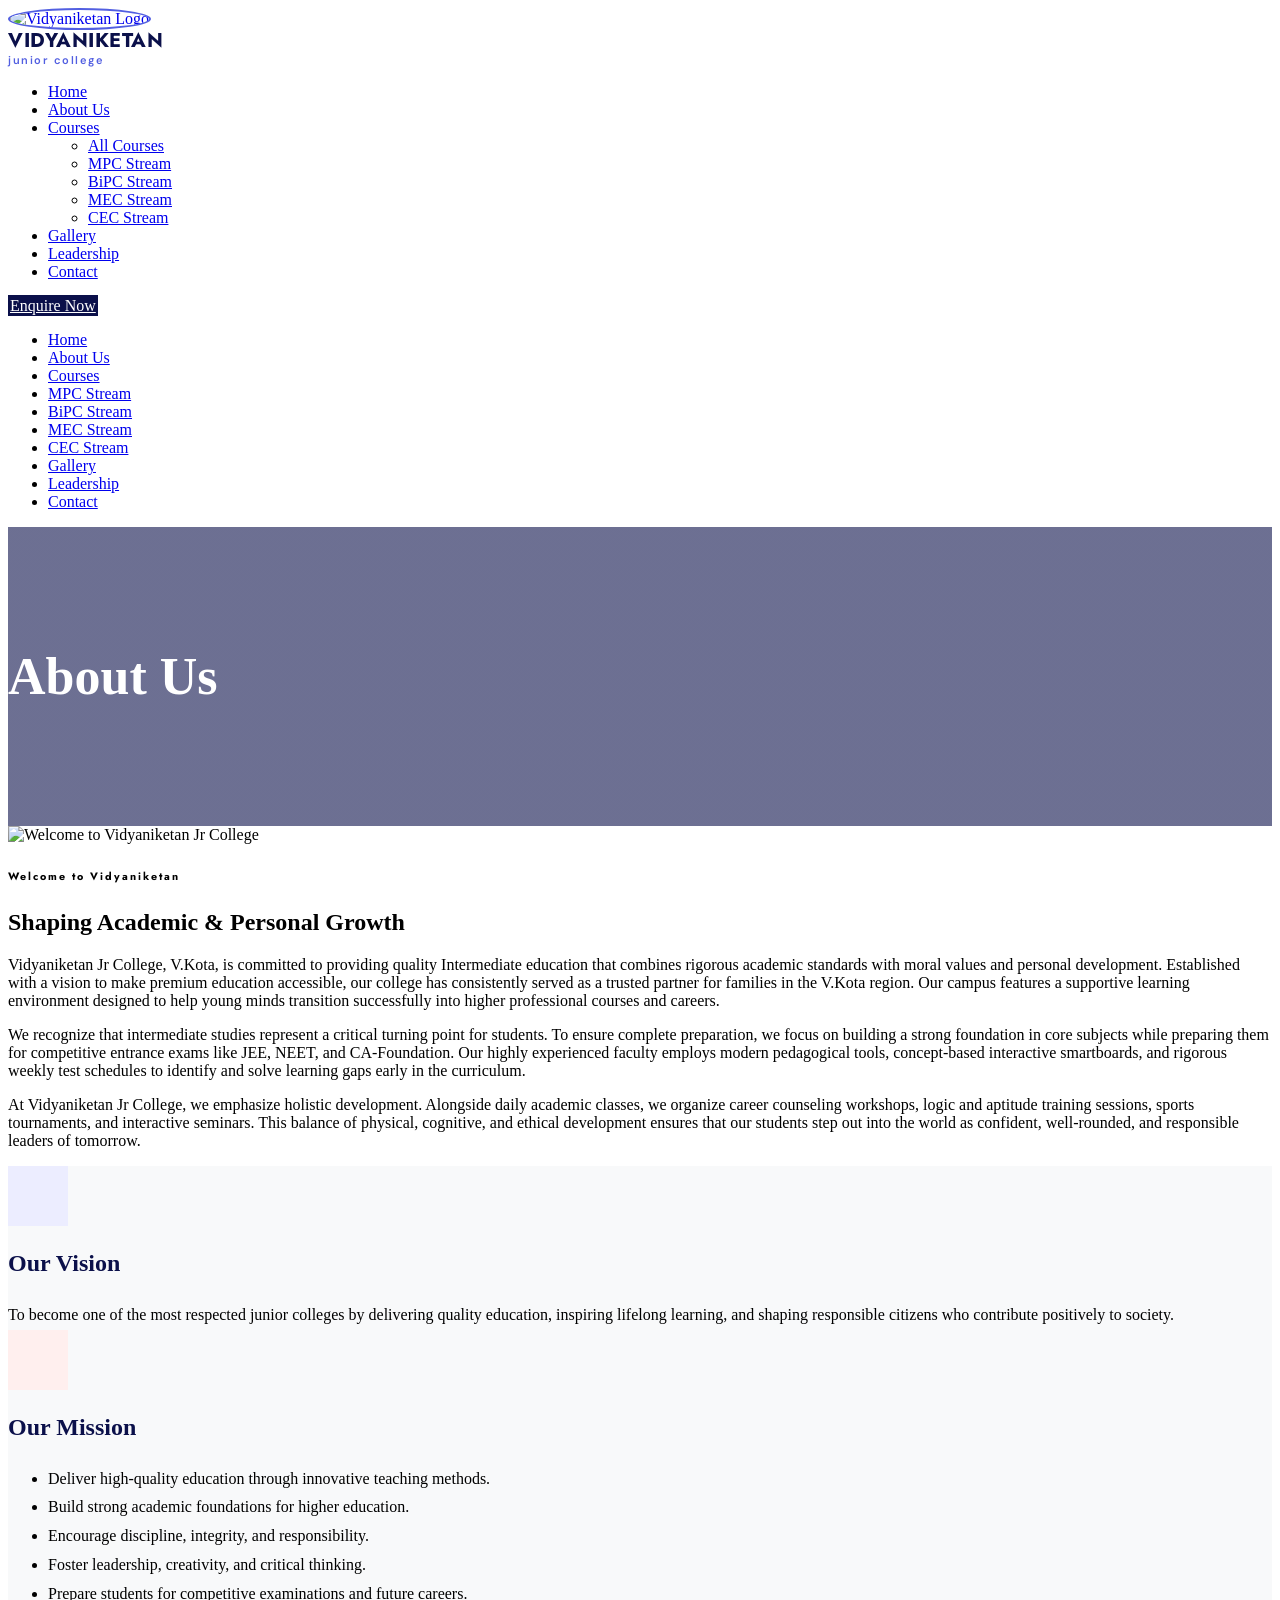
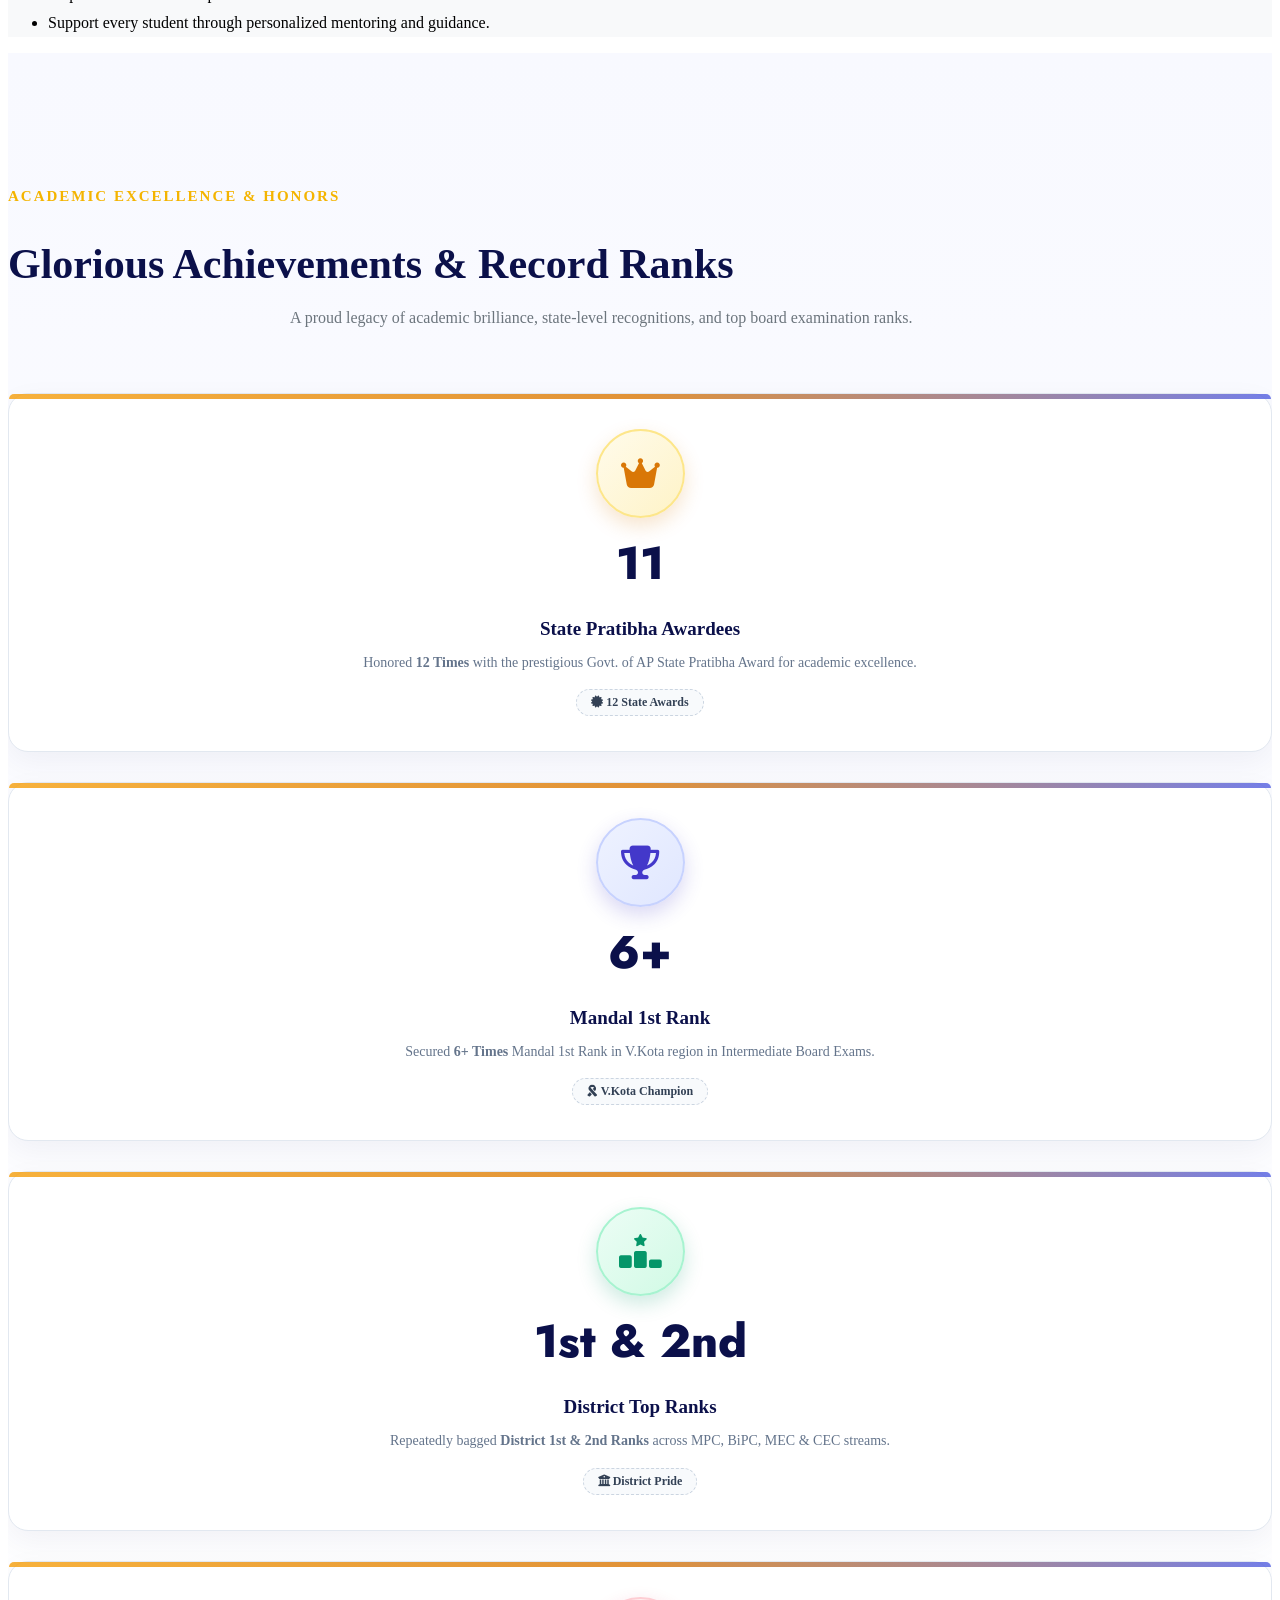
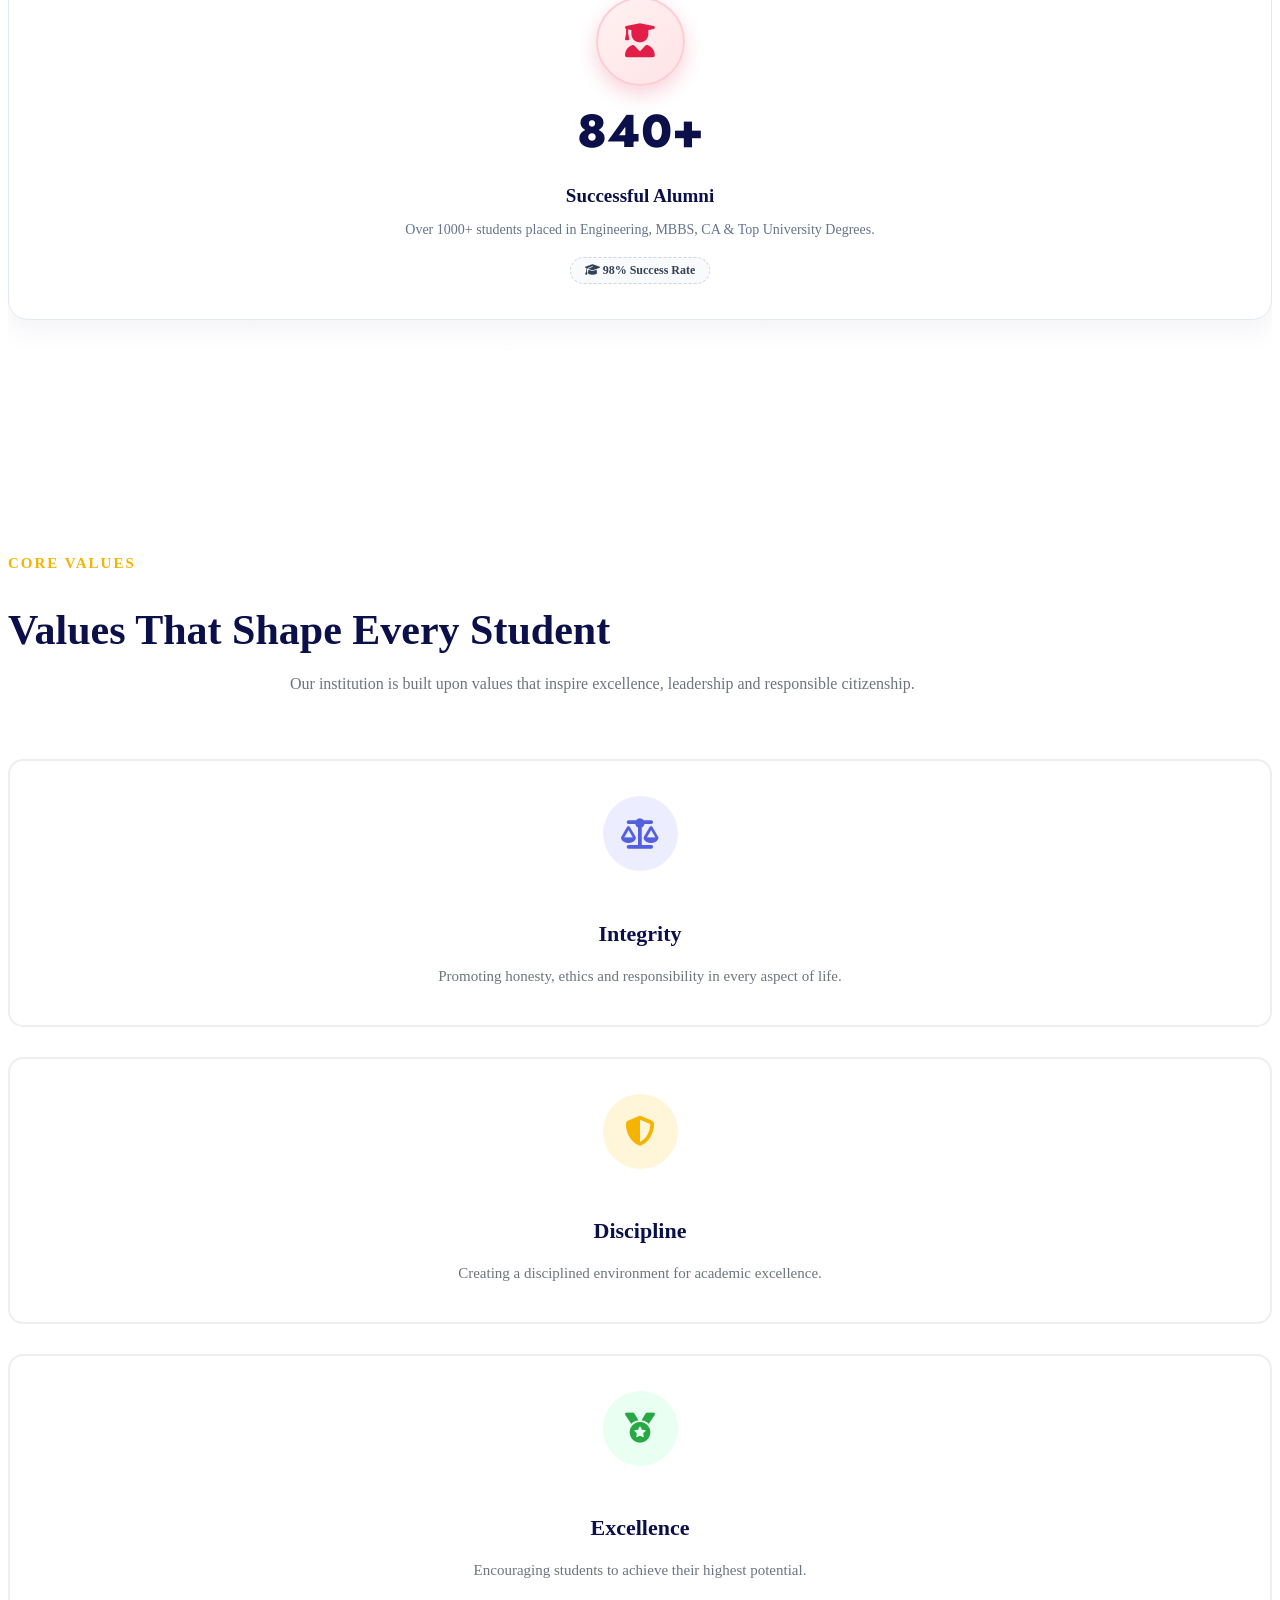
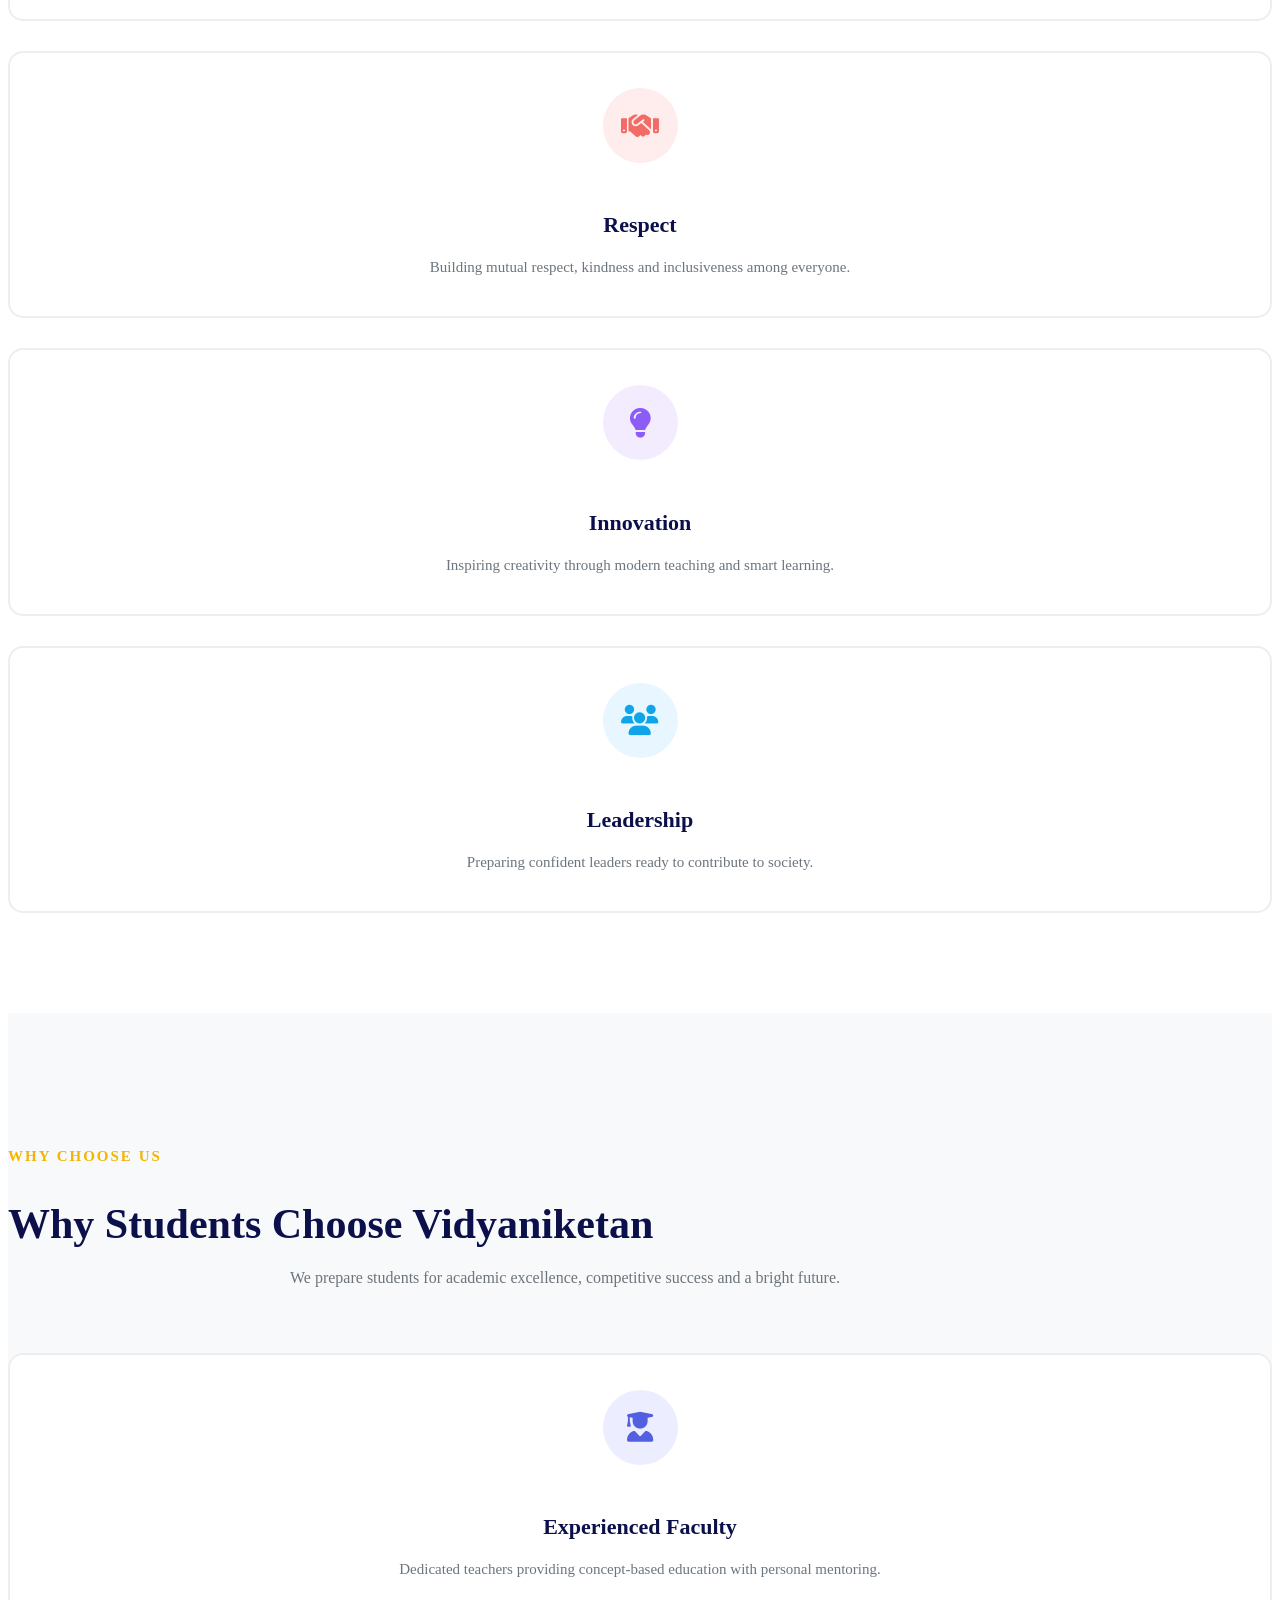
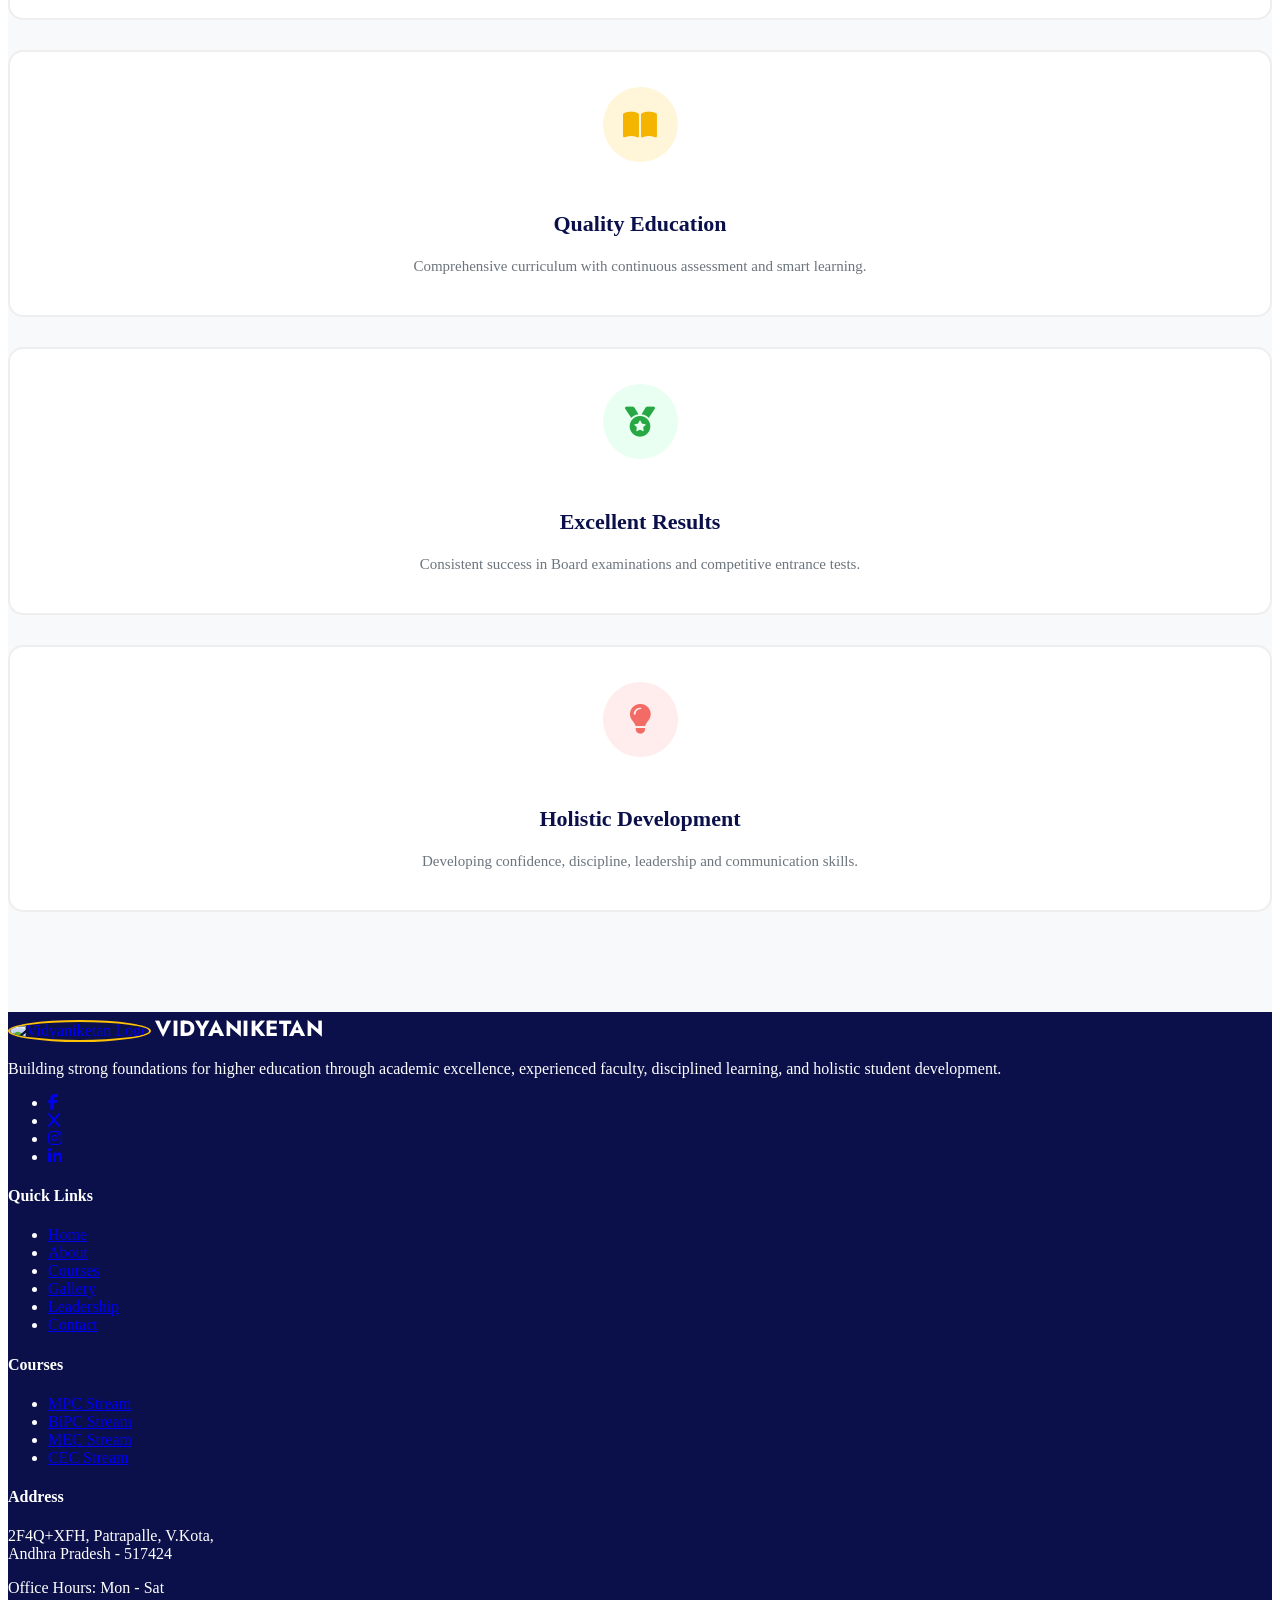
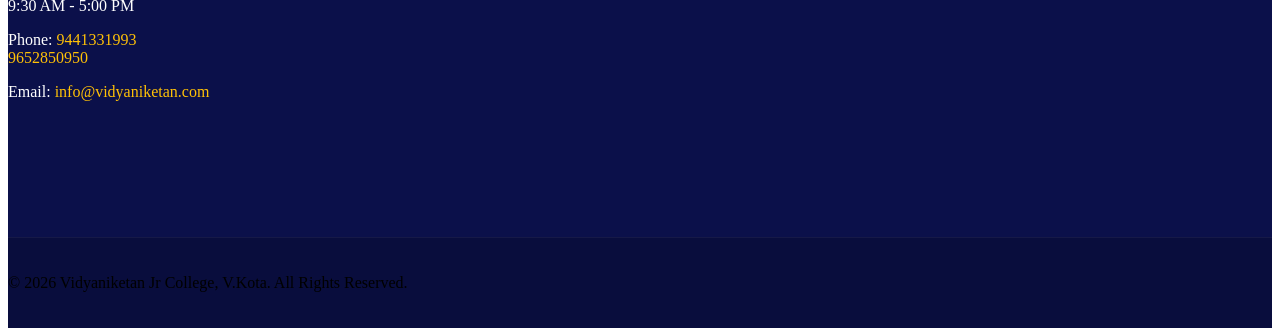
==== about.html @ c6d1a7d0 "Add Core HTML and Config files" ====
<!DOCTYPE html>
<html lang="en">

<head>
	<!-- Meta -->
	<meta charset="utf-8">
	<meta http-equiv="X-UA-Compatible" content="IE=edge">
	<meta name="viewport" content="width=device-width, initial-scale=1, shrink-to-fit=no">
	<!-- The above 3 meta tags *must* come first in the head; any other head content must come *after* these tags -->
	<meta name="description"
		content="About Vidyaniketan Jr College, V.Kota. Discover our commitment to academic excellence, discipline, vision, mission, and our college strengths.">
	<meta name="keywords"
		content="About Vidyaniketan, Junior College, V.Kota, Vision, Mission, College Leadership, Strengths">
	<link rel="canonical" href="https://vidyaniketancollege.com/about">
	<!-- SITE TITLE -->
	<title>About Us | Vidyaniketan Jr College, V.Kota</title>
	<!-- Latest Bootstrap min CSS -->
	<link rel="stylesheet" href="assets/bootstrap/css/bootstrap.min.css">
	<!-- Google Font -->
	<link
		href="https://fonts.googleapis.com/css2?family=DM+Sans:ital,opsz,wght@0,9..40,100..1000;1,9..40,100..1000&display=swap"
		rel="stylesheet">
	<link href="https://fonts.googleapis.com/css2?family=Jost:ital,wght@0,100..900;1,100..900&display=swap"
		rel="stylesheet">
	<!-- Font Awesome CSS -->
	<link rel="stylesheet" href="https://cdnjs.cloudflare.com/ajax/libs/font-awesome/6.5.2/css/all.min.css">
	<link rel="stylesheet" href="assets/fonts/font-awesome.min.css">
	<link rel="stylesheet" href="assets/fonts/themify-icons.css">
	<!--- owl carousel Css-->
	<link rel="stylesheet" href="assets/owlcarousel/css/owl.carousel.css">
	<link rel="stylesheet" href="assets/owlcarousel/css/owl.theme.css">
	<!--jquery-simple-mobilemenu Css-->
	<link rel="stylesheet" href="assets/css/jquery-simple-mobilemenu.css">
	<!-- MAGNIFIC CSS -->
	<link rel="stylesheet" href="assets/css/magnific-popup.css">
	<!-- animate CSS -->
	<link rel="stylesheet" href="assets/css/animate.css">
	<!-- Style CSS -->
	<link rel="stylesheet" href="assets/css/style.css">
	<!-- HTML5 shim and Respond.js IE8 support of HTML5 elements and media queries -->
	<!-- WARNING: Respond.js doesn't work if you view the page via file:// -->
	<!--[if lt IE 9]>
		  <script src="https://oss.maxcdn.com/html5shiv/3.7.2/html5shiv.min.js"></script>
		  <script src="https://oss.maxcdn.com/respond/1.4.2/respond.min.js"></script>
		<![endif]-->
	<style>
		/* Custom tweaks to match college color scheme */
		.btn_one {
			background: #0b104a;
			border: 2px solid #0b104a;
			color: #fff;
		}

		.btn_one:hover {
			background: #525fe1;
			border-color: #525fe1;
			color: #fff;
		}

		.header-btn {
			color: #0b104a;
			font-weight: 600;
		}

		.header-btn:hover {
			color: #525fe1;
		}

		.about-banner {
			background: linear-gradient(rgba(11, 16, 74, 0.6), rgba(11, 16, 74, 0.6)),
				url("assets/img/leadership/home.jpeg") center center/cover no-repeat;
			padding: 120px 0;
			position: relative;
		}

		.about-banner .section-top-title h1 {
			color: #fff;
			font-size: 52px;
			font-weight: 700;
			margin: 0;
		}

		/*
* ----------------------------------------------------------------------------------------
* COLLEGE HIGHLIGHTS & CREATIVE ACHIEVEMENTS
* ----------------------------------------------------------------------------------------
*/

.highlights_area {
	padding: 100px 0 70px;
	background: linear-gradient(180deg, #f8f9ff 0%, #ffffff 100%);
	position: relative;
	overflow: hidden;
}

.achievement-card {
	background: #ffffff;
	border: 1px solid #e2e8f0;
	border-radius: 20px;
	padding: 35px 25px;
	text-align: center;
	margin-bottom: 30px;
	position: relative;
	transition: all 0.4s cubic-bezier(0.175, 0.885, 0.32, 1.275);
	height: 100%;
	box-shadow: 0 10px 30px rgba(11, 16, 74, 0.05);
	z-index: 1;
}

.achievement-card::before {
	content: '';
	position: absolute;
	top: 0;
	left: 0;
	width: 100%;
	height: 5px;
	border-top-left-radius: 20px;
	border-top-right-radius: 20px;
	background: linear-gradient(90deg, #f59e0b, #d97706, #525fe1);
	opacity: 0.8;
	transition: height 0.3s ease;
}

.achievement-card:hover {
	transform: translateY(-12px) scale(1.02);
	box-shadow: 0 20px 40px rgba(11, 16, 74, 0.12);
	border-color: #f59e0b;
}

.achievement-card:hover::before {
	height: 8px;
}

.achievement-icon-wrapper {
	width: 85px;
	height: 85px;
	line-height: 85px;
	border-radius: 50%;
	display: inline-flex;
	align-items: center;
	justify-content: center;
	font-size: 34px;
	margin-bottom: 22px;
	position: relative;
	transition: transform 0.5s ease;
}

.achievement-card:hover .achievement-icon-wrapper {
	transform: rotateY(360deg) scale(1.1);
}

.gold-badge {
	background: linear-gradient(135deg, #fffbeb 0%, #fef3c7 100%);
	color: #d97706;
	box-shadow: 0 8px 20px rgba(217, 119, 6, 0.2);
	border: 2px solid #fde68a;
	animation: pulseGlow 3s infinite ease-in-out;
}

.mandal-badge {
	background: linear-gradient(135deg, #eef2ff 0%, #e0e7ff 100%);
	color: #4338ca;
	box-shadow: 0 8px 20px rgba(67, 56, 202, 0.2);
	border: 2px solid #c7d2fe;
}

.district-badge {
	background: linear-gradient(135deg, #ecfdf5 0%, #d1fae5 100%);
	color: #059669;
	box-shadow: 0 8px 20px rgba(5, 150, 105, 0.2);
	border: 2px solid #a7f3d0;
}

.success-badge {
	background: linear-gradient(135deg, #fff1f2 0%, #ffe4e6 100%);
	color: #e11d48;
	box-shadow: 0 8px 20px rgba(225, 29, 72, 0.2);
	border: 2px solid #fecdd3;
}

.counter-num {
	font-size: 46px;
	font-weight: 800;
	font-family: 'Jost', sans-serif;
	color: #0b104a;
	margin-bottom: 8px;
	line-height: 1;
}

.achievement-card h5 {
	font-size: 19px;
	font-weight: 700;
	color: #0b104a;
	margin-bottom: 12px;
}

.achievement-card p {
	margin: 0;
	font-size: 14px;
	line-height: 1.6;
	color: #64748b;
}

.award-tag {
	display: inline-block;
	margin-top: 15px;
	padding: 5px 14px;
	background: #f8fafc;
	border: 1px dashed #cbd5e1;
	border-radius: 20px;
	font-size: 12px;
	font-weight: 600;
	color: #334155;
}

@keyframes pulseGlow {
	0%, 100% {
		box-shadow: 0 8px 20px rgba(217, 119, 6, 0.2);
	}
	50% {
		box-shadow: 0 12px 28px rgba(217, 119, 6, 0.45);
	}
}
	background:#FFF5D8;
	color:#F4B400;
}

.result_icon{
	background:#FFECEC;
	color:#F26B65;
}

.highlight_box h2{
	font-size:42px;
	font-weight:700;
	color:#0b104a;
	margin-bottom:10px;
}

.highlight_box h5{
	font-size:20px;
	font-weight:600;
	color:#0b104a;
	margin-bottom:10px;
}

.highlight_box p{
	margin:0;
	font-size:15px;
	line-height:28px;
	color:#6c757d;
}


/*
* ----------------------------------------------------------------------------------------
* CORE VALUES
* ----------------------------------------------------------------------------------------
*/

.values_area{
	padding:100px 0 70px;
	background:#fff;
}

.value_box{
	background:#fff;
	border:2px solid #eee;
	border-radius:15px;
	padding:35px 25px;
	text-align:center;
	margin-bottom:30px;
	height:100%;
	transition:all .35s ease;
}

.value_box:hover{
	border-color:#525fe1;
	transform:translateY(-8px);
	box-shadow:0 15px 40px rgba(0,0,0,.08);
}

.value_icon{
	width:75px;
	height:75px;
	line-height:75px;
	border-radius:100px;
	display:inline-flex;
	align-items:center;
	justify-content:center;
	font-size:30px;
	margin-bottom:20px;
	transition:.4s;
}

.value_box:hover .value_icon{
	transform:rotateY(180deg);
}

/* Value Icon Colors */

.integrity_icon{
	background:#ECEDFF;
	color:#525fe1;
}

.discipline_icon{
	background:#FFF5D8;
	color:#F4B400;
}

.excellence_icon{
	background:#E8FFF1;
	color:#28A745;
}

.respect_icon{
	background:#FFECEC;
	color:#F26B65;
}

.innovation_icon{
	background:#F3ECFF;
	color:#8B5CF6;
}

.leadership_icon{
	background:#E8F7FF;
	color:#0EA5E9;
}

.value_box h4{
	font-size:22px;
	font-weight:600;
	color:#0b104a;
	margin-bottom:15px;
}

.value_box p{
	margin:0;
	font-size:15px;
	line-height:28px;
	color:#6c757d;
}


/*
* ----------------------------------------------------------------------------------------
* WHY CHOOSE US
* ----------------------------------------------------------------------------------------
*/

.choose_area{
	padding:100px 0 70px;
	background:#f8f9fa;
}

.choose_box{
	background:#fff;
	border:2px solid #eee;
	border-radius:15px;
	padding:35px 25px;
	text-align:center;
	margin-bottom:30px;
	height:100%;
	transition:all .35s ease;
}

.choose_box:hover{
	border-color:#525fe1;
	transform:translateY(-8px);
	box-shadow:0 15px 40px rgba(0,0,0,.08);
}

.choose_icon{
	width:75px;
	height:75px;
	line-height:75px;
	border-radius:100px;
	display:inline-flex;
	align-items:center;
	justify-content:center;
	font-size:30px;
	margin-bottom:20px;
	transition:.4s;
}

.choose_box:hover .choose_icon{
	transform:rotateY(180deg);
}

/* Choose Icon Colors */

.faculty_choose{
	background:#ECEDFF;
	color:#525fe1;
}

.education_choose{
	background:#FFF5D8;
	color:#F4B400;
}

.result_choose{
	background:#E8FFF1;
	color:#28A745;
}

.development_choose{
	background:#FFECEC;
	color:#F26B65;
}

.choose_box h4{
	font-size:22px;
	font-weight:600;
	color:#0b104a;
	margin-bottom:15px;
}

.choose_box p{
	margin:0;
	font-size:15px;
	line-height:28px;
	color:#6c757d;
}


/*
* ----------------------------------------------------------------------------------------
* SECTION TITLE
* ----------------------------------------------------------------------------------------
*/

.section-title{
	margin-bottom:60px;
}

.section-title h6{
	font-size:15px;
	font-weight:700;
	letter-spacing:2px;
	text-transform:uppercase;
	color:#F4B400;
	margin-bottom:15px;
}

.section-title h2{
	font-size:42px;
	font-weight:700;
	color:#0b104a;
	margin-bottom:15px;
}

.section-title p{
	max-width:700px;
	margin:auto;
	font-size:16px;
	line-height:30px;
	color:#6c757d;
}


/*
* ----------------------------------------------------------------------------------------
* RESPONSIVE
* ----------------------------------------------------------------------------------------
*/

@media only screen and (max-width:991px){

.section-title h2{
	font-size:34px;
}

.highlight_box,
.value_box,
.choose_box{
	padding:30px 20px;
}

}

@media only screen and (max-width:768px){

.highlights_area,
.values_area,
.choose_area{
	padding:80px 0 50px;
}

.section-title{
	margin-bottom:45px;
}

.section-title h2{
	font-size:30px;
}

.highlight_box h2{
	font-size:34px;
}

.highlight_box h5,
.value_box h4,
.choose_box h4{
	font-size:20px;
}

.highlight_icon,
.value_icon,
.choose_icon{
	width:70px;
	height:70px;
	line-height:70px;
	font-size:28px;
}

}
	</style>
</head>

<body data-spy="scroll" data-offset="80">



	<!-- START NAVBAR -->
	<div id="navigation" class="navbar-light bg-faded site-navigation">
		<div class="container-fluid">
			<div class="row">
				<div class="col-20 align-self-center">
					<div class="site-logo">
						<a href="index.html" class="d-flex align-items-center gap-2" style="text-decoration: none;">
							<img src="images/logo.jpeg" alt="Vidyaniketan Logo" style="height: 48px; width: auto; border-radius: 50%; object-fit: cover; border: 2px solid #525fe1;">
							<div>
								<span style="font-family: 'Jost', sans-serif; font-size: 20px; font-weight: 700; color: #0b104a; letter-spacing: 0.5px; display: block; text-transform: uppercase; line-height: 1.1;">VIDYANIKETAN</span>
								<span style="font-family: 'DM Sans', sans-serif; font-size: 11px; font-weight: 600; color: #525fe1; letter-spacing: 1.5px; display: block; text-transform: lowercase; margin-top: 1px;">junior college</span>
							</div>
						</a>
					</div>
				</div><!--- END Col -->

				<div class="col-60 d-flex">
					<nav id="main-menu">
						<ul>
							<li><a href="index.html">Home</a></li>
							<li><a href="about.html">About Us</a></li>
							<li class="menu-item-has-children"><a href="courses.html">Courses</a>
								<ul>
									<li><a href="courses.html">All Courses</a></li>
									<li><a href="mpc.html">MPC Stream</a></li>
									<li><a href="bipc.html">BiPC Stream</a></li>
									<li><a href="mec.html">MEC Stream</a></li>
									<li><a href="cec.html">CEC Stream</a></li>
								</ul>
							</li>
							<li><a href="gallery.html">Gallery</a></li>
							<li><a href="leadership.html">Leadership</a></li>
							<li><a href="contact.html">Contact</a></li>
						</ul>
					</nav>
				</div><!--- END Col -->

				<div class="col-20 d-none d-xl-block text-end align-self-center">
					<a href="contact.html" class="btn_one">Enquire Now</a>
				</div><!--- END Col -->

				<ul class="mobile_menu">
					<li><a href="index.html">Home</a></li>
					<li><a href="about.html">About Us</a></li>
					<li><a href="courses.html">Courses</a></li>
					<li><a href="mpc.html">MPC Stream</a></li>
					<li><a href="bipc.html">BiPC Stream</a></li>
					<li><a href="mec.html">MEC Stream</a></li>
					<li><a href="cec.html">CEC Stream</a></li>
					<li><a href="gallery.html">Gallery</a></li>
					<li><a href="leadership.html">Leadership</a></li>
					<li><a href="contact.html">Contact</a></li>
				</ul>
			</div><!--- END ROW -->
		</div><!--- END CONTAINER -->
	</div>
	<!-- END NAVBAR -->

	<!-- START SECTION TOP -->
	<section class="section-top about-banner">
		<div class="container">
			<div class="col-lg-10 offset-lg-1 text-center">
				<div class="section-top-title wow fadeInRight" data-wow-duration="1s" data-wow-delay="0.3s"
					data-wow-offset="0">
					<h1>About Us</h1>
				</div>
			</div>
		</div>
	</section>
	<!-- END SECTION TOP -->

	<!-- START ABOUT US WELCOME -->
	<section class="ab_area section-padding">
		<div class="container">
			<div class="row align-items-center">
				<div class="col-lg-6 col-sm-12 col-xs-12 wow fadeInUp" data-wow-duration="1s" data-wow-delay="0.2s"
					data-wow-offset="0">
					<div class="ab_img">
						<img src="images/college.png" class="img-fluid rounded shadow"
							alt="Welcome to Vidyaniketan Jr College">
					</div>
				</div><!--- END COL -->
				<div class="col-lg-6 col-sm-12 col-xs-12 wow fadeInUp" data-wow-duration="1s" data-wow-delay="0.1s"
					data-wow-offset="0">
					<div class="ab_content">
						<h6 class="text-uppercase text-warning fw-bold mb-2"
							style="letter-spacing: 2px; font-family: 'Jost', sans-serif;">Welcome to Vidyaniketan</h6>
						<h2>Shaping Academic & Personal Growth</h2>
						<p class="mt-3">Vidyaniketan Jr College, V.Kota, is committed to providing quality Intermediate
							education that combines rigorous academic standards with moral values and personal
							development. Established with a vision to make premium education accessible, our college has
							consistently served as a trusted partner for families in the V.Kota region. Our campus
							features a supportive learning environment designed to help young minds transition
							successfully into higher professional courses and careers.</p>
						<p class="mt-3">We recognize that intermediate studies represent a critical turning point for
							students. To ensure complete preparation, we focus on building a strong foundation in core
							subjects while preparing them for competitive entrance exams like JEE, NEET, and
							CA-Foundation. Our highly experienced faculty employs modern pedagogical tools,
							concept-based interactive smartboards, and rigorous weekly test schedules to identify and
							solve learning gaps early in the curriculum.</p>
						<p class="mt-3">At Vidyaniketan Jr College, we emphasize holistic development. Alongside daily
							academic classes, we organize career counseling workshops, logic and aptitude training
							sessions, sports tournaments, and interactive seminars. This balance of physical, cognitive,
							and ethical development ensures that our students step out into the world as confident,
							well-rounded, and responsible leaders of tomorrow.</p>
					</div>
				</div><!--- END COL -->
			</div><!--- END ROW -->
		</div><!--- END CONTAINER -->
	</section>
	<!-- END ABOUT US WELCOME -->

	<!-- START VISION AND MISSION -->
	<section class="ab_area section-padding" style="background: #f8f9fa;">
		<div class="container">
			<div class="row equal-height-row">
				<div class="col-lg-6 col-md-12 wow fadeInUp mb-4" data-wow-duration="1s" data-wow-delay="0.1s">
					<div class="p-5 glass-card">
						<div class="rounded-circle bg-light d-inline-flex align-items-center justify-content-center mb-4"
							style="width: 60px; height: 60px; background: #ECEDFF !important; color: #525fe1;">
							<span class="ti-eye" style="font-size: 24px;"></span>
						</div>
						<h3 class="mb-3" style="font-size: 24px; font-weight: 700; color: #0b104a;">Our Vision</h3>
						<p class="text-muted" style="line-height: 1.8; margin-bottom: 0;">To become one of the most
							respected junior colleges by delivering quality education, inspiring lifelong learning, and
							shaping responsible citizens who contribute positively to society.</p>
					</div>
				</div>
				<div class="col-lg-6 col-md-12 wow fadeInUp mb-4" data-wow-duration="1s" data-wow-delay="0.2s">
					<div class="p-5 glass-card">
						<div class="rounded-circle bg-light d-inline-flex align-items-center justify-content-center mb-4"
							style="width: 60px; height: 60px; background: #FFEFEE !important; color: #F26B65;">
							<span class="ti-target" style="font-size: 24px;"></span>
						</div>
						<h3 class="mb-3" style="font-size: 24px; font-weight: 700; color: #0b104a;">Our Mission</h3>
						<ul class="list-unstyled text-muted mb-0" style="line-height: 1.8;">
							<li class="mb-2"><span class="ti-check text-warning me-2"></span> Deliver high-quality
								education through innovative teaching methods.</li>
							<li class="mb-2"><span class="ti-check text-warning me-2"></span> Build strong academic
								foundations for higher education.</li>
							<li class="mb-2"><span class="ti-check text-warning me-2"></span> Encourage discipline,
								integrity, and responsibility.</li>
							<li class="mb-2"><span class="ti-check text-warning me-2"></span> Foster leadership,
								creativity, and critical thinking.</li>
							<li class="mb-2"><span class="ti-check text-warning me-2"></span> Prepare students for
								competitive examinations and future careers.</li>
							<li class="mb-0"><span class="ti-check text-warning me-2"></span> Support every student
								through personalized mentoring and guidance.</li>
						</ul>
					</div>
				</div>
			</div>
		</div>
	</section>
	<!-- END VISION AND MISSION -->

	<!-- ==========================================================
	START COLLEGE ACHIEVEMENTS & RECORD RANKS
========================================================== -->
<section class="highlights_area section-padding">
	<div class="container">

		<div class="section-title text-center">
			<h6 class="text-uppercase text-warning fw-bold mb-2" style="letter-spacing: 2px;">Academic Excellence & Honors</h6>
			<h2>Glorious Achievements & Record Ranks</h2>
			<p class="text-muted">
				A proud legacy of academic brilliance, state-level recognitions, and top board examination ranks.
			</p>
		</div>

		<div class="row">

			<!-- State Pratibha Award Card -->
			<div class="col-lg-3 col-md-6 col-sm-6 mb-4">
				<div class="achievement-card wow fadeInUp" data-wow-delay=".1s">
					<div class="achievement-icon-wrapper gold-badge">
						<i class="fa-solid fa-crown"></i>
					</div>
					<div class="counter-num count-up" data-target="12">12</div>
					<h5>State Pratibha Awardees</h5>
					<p>Honored <strong>12 Times</strong> with the prestigious Govt. of AP State Pratibha Award for academic excellence.</p>
					<span class="award-tag"><i class="fa-solid fa-certificate text-warning me-1"></i> 12 State Awards</span>
				</div>
			</div>

			<!-- Mandal 1st Rank Card -->
			<div class="col-lg-3 col-md-6 col-sm-6 mb-4">
				<div class="achievement-card wow fadeInUp" data-wow-delay=".2s">
					<div class="achievement-icon-wrapper mandal-badge">
						<i class="fa-solid fa-trophy"></i>
					</div>
					<div class="counter-num"><span class="count-up" data-target="6">6</span>+</div>
					<h5>Mandal 1st Rank</h5>
					<p>Secured <strong>6+ Times</strong> Mandal 1st Rank in V.Kota region in Intermediate Board Exams.</p>
					<span class="award-tag"><i class="fa-solid fa-ribbon text-primary me-1"></i> V.Kota Champion</span>
				</div>
			</div>

			<!-- District Ranks Card -->
			<div class="col-lg-3 col-md-6 col-sm-6 mb-4">
				<div class="achievement-card wow fadeInUp" data-wow-delay=".3s">
					<div class="achievement-icon-wrapper district-badge">
						<i class="fa-solid fa-ranking-star"></i>
					</div>
					<div class="counter-num">1st & 2nd</div>
					<h5>District Top Ranks</h5>
					<p>Repeatedly bagged <strong>District 1st & 2nd Ranks</strong> across MPC, BiPC, MEC & CEC streams.</p>
					<span class="award-tag"><i class="fa-solid fa-building-columns text-success me-1"></i> District Pride</span>
				</div>
			</div>

			<!-- Alumni & Success Rate Card -->
			<div class="col-lg-3 col-md-6 col-sm-6 mb-4">
				<div class="achievement-card wow fadeInUp" data-wow-delay=".4s">
					<div class="achievement-icon-wrapper success-badge">
						<i class="fa-solid fa-user-graduate"></i>
					</div>
					<div class="counter-num"><span class="count-up" data-target="1000">1000</span>+</div>
					<h5>Successful Alumni</h5>
					<p>Over 1000+ students placed in Engineering, MBBS, CA & Top University Degrees.</p>
					<span class="award-tag"><i class="fa-solid fa-graduation-cap text-danger me-1"></i> 98% Success Rate</span>
				</div>
			</div>

		</div>

	</div>
</section>
<!-- END COLLEGE ACHIEVEMENTS & RECORD RANKS -->


<!-- ==========================================================
	START CORE VALUES
========================================================== -->
<section class="values_area section-padding">
	<div class="container">

		<div class="section-title text-center">
			<h6>Core Values</h6>
			<h2>Values That Shape Every Student</h2>
			<p>
				Our institution is built upon values that inspire excellence,
				leadership and responsible citizenship.
			</p>
		</div>

		<div class="row">

			<div class="col-lg-4 col-md-6">
				<div class="value_box wow fadeInUp" data-wow-delay=".1s">
					<div class="value_icon integrity_icon">
						<i class="fa-solid fa-scale-balanced"></i>
					</div>
					<h4>Integrity</h4>
					<p>Promoting honesty, ethics and responsibility in every aspect of life.</p>
				</div>
			</div>

			<div class="col-lg-4 col-md-6">
				<div class="value_box wow fadeInUp" data-wow-delay=".2s">
					<div class="value_icon discipline_icon">
						<i class="fa-solid fa-shield-halved"></i>
					</div>
					<h4>Discipline</h4>
					<p>Creating a disciplined environment for academic excellence.</p>
				</div>
			</div>

			<div class="col-lg-4 col-md-6">
				<div class="value_box wow fadeInUp" data-wow-delay=".3s">
					<div class="value_icon excellence_icon">
						<i class="fa-solid fa-medal"></i>
					</div>
					<h4>Excellence</h4>
					<p>Encouraging students to achieve their highest potential.</p>
				</div>
			</div>

			<div class="col-lg-4 col-md-6">
				<div class="value_box wow fadeInUp" data-wow-delay=".4s">
					<div class="value_icon respect_icon">
						<i class="fa-solid fa-handshake"></i>
					</div>
					<h4>Respect</h4>
					<p>Building mutual respect, kindness and inclusiveness among everyone.</p>
				</div>
			</div>

			<div class="col-lg-4 col-md-6">
				<div class="value_box wow fadeInUp" data-wow-delay=".5s">
					<div class="value_icon innovation_icon">
						<i class="fa-solid fa-lightbulb"></i>
					</div>
					<h4>Innovation</h4>
					<p>Inspiring creativity through modern teaching and smart learning.</p>
				</div>
			</div>

			<div class="col-lg-4 col-md-6">
				<div class="value_box wow fadeInUp" data-wow-delay=".6s">
					<div class="value_icon leadership_icon">
						<i class="fa-solid fa-users"></i>
					</div>
					<h4>Leadership</h4>
					<p>Preparing confident leaders ready to contribute to society.</p>
				</div>
			</div>

		</div>

	</div>
</section>
<!-- END CORE VALUES -->


<!-- ==========================================================
	START WHY CHOOSE US
========================================================== -->
<section class="choose_area section-padding">
	<div class="container">

		<div class="section-title text-center">
			<h6>Why Choose Us</h6>
			<h2>Why Students Choose Vidyaniketan</h2>
			<p>
				We prepare students for academic excellence,
				competitive success and a bright future.
			</p>
		</div>

		<div class="row">

			<div class="col-lg-3 col-md-6 col-sm-6">
				<div class="choose_box wow fadeInUp" data-wow-delay=".1s">
					<div class="choose_icon faculty_choose">
						<i class="fa-solid fa-user-graduate"></i>
					</div>
					<h4>Experienced Faculty</h4>
					<p>Dedicated teachers providing concept-based education with personal mentoring.</p>
				</div>
			</div>

			<div class="col-lg-3 col-md-6 col-sm-6">
				<div class="choose_box wow fadeInUp" data-wow-delay=".2s">
					<div class="choose_icon education_choose">
						<i class="fa-solid fa-book-open"></i>
					</div>
					<h4>Quality Education</h4>
					<p>Comprehensive curriculum with continuous assessment and smart learning.</p>
				</div>
			</div>

			<div class="col-lg-3 col-md-6 col-sm-6">
				<div class="choose_box wow fadeInUp" data-wow-delay=".3s">
					<div class="choose_icon result_choose">
						<i class="fa-solid fa-medal"></i>
					</div>
					<h4>Excellent Results</h4>
					<p>Consistent success in Board examinations and competitive entrance tests.</p>
				</div>
			</div>

			<div class="col-lg-3 col-md-6 col-sm-6">
				<div class="choose_box wow fadeInUp" data-wow-delay=".4s">
					<div class="choose_icon development_choose">
						<i class="fa-solid fa-lightbulb"></i>
					</div>
					<h4>Holistic Development</h4>
					<p>Developing confidence, discipline, leadership and communication skills.</p>
				</div>
			</div>

		</div>

	</div>
</section>
<!-- END WHY CHOOSE US -->



	<!-- START FOOTER -->
	<div class="footer section-padding" style="background: #0b104a; color: #fff;">
		<div class="container">
			<div class="row">
				<div class="col-lg-4 col-sm-6 col-xs-12">
					<div class="single_footer">
						<a href="index.html" class="d-flex align-items-center gap-2 mb-3" style="text-decoration: none;">
							<img src="images/logo.jpeg" alt="Vidyaniketan Logo" style="height: 44px; width: auto; border-radius: 50%; object-fit: cover; border: 2px solid #ffc107;">
							<span style="font-family: 'Jost', sans-serif; font-size: 22px; font-weight: 700; color: #fff; letter-spacing: 0.5px;">VIDYANIKETAN</span>
						</a>
						<p class="mt-3 text-white-50">Building strong foundations for higher education through academic
							excellence, experienced faculty, disciplined learning, and holistic student development.</p>
						<div class="social_profile mt-4">
							<ul>
								<li><a class="f_facebook" href="#"><i class="fa-brands fa-facebook-f"></i></a></li>
								<li><a class="f_twitter" href="#"><i class="fa-solid fa-x"></i></a></li>
								<li><a class="f_instagram" href="#"><i class="fa-brands fa-instagram"></i></a></li>
								<li><a class="f_linkedin" href="#"><i class="fa-brands fa-linkedin-in"></i></a></li>
							</ul>
						</div>
					</div>
				</div><!--- END COL -->
				<div class="col-lg-2 col-sm-6 col-xs-12">
					<div class="single_footer">
						<h4 class="text-white">Quick Links</h4>
						<ul class="list-unstyled mt-3">
							<li class="mb-2"><a href="index.html" class="text-white-50 text-decoration-none">Home</a>
							</li>
							<li class="mb-2"><a href="about.html" class="text-white-50 text-decoration-none">About</a>
							</li>
							<li class="mb-2"><a href="courses.html"
									class="text-white-50 text-decoration-none">Courses</a></li>
							<li class="mb-2"><a href="gallery.html"
									class="text-white-50 text-decoration-none">Gallery</a></li>
							<li class="mb-2"><a href="leadership.html"
									class="text-white-50 text-decoration-none">Leadership</a></li>
							<li class="mb-2"><a href="contact.html"
									class="text-white-50 text-decoration-none">Contact</a></li>
						</ul>
					</div>
				</div><!--- END COL -->
				<div class="col-lg-2 col-sm-6 col-xs-12">
					<div class="single_footer">
						<h4 class="text-white">Courses</h4>
						<ul class="list-unstyled mt-3">
							<li class="mb-2"><a href="mpc.html" class="text-white-50 text-decoration-none">MPC Stream</a></li>
							<li class="mb-2"><a href="bipc.html" class="text-white-50 text-decoration-none">BiPC Stream</a></li>
							<li class="mb-2"><a href="mec.html" class="text-white-50 text-decoration-none">MEC Stream</a></li>
							<li class="mb-2"><a href="cec.html" class="text-white-50 text-decoration-none">CEC Stream</a></li>
						</ul>
					</div>
				</div><!--- END COL -->
				<div class="col-lg-4 col-sm-6 col-xs-12">
					<div class="single_footer">
						<h4 class="text-white">Address</h4>
						<div class="sf_contact mt-3">
							<span class="ti-map text-warning"></span>
							<p class="text-white-50 mb-0">2F4Q+XFH, Patrapalle, V.Kota,<br>Andhra Pradesh - 517424</p>
						</div>
						<div class="sf_contact mt-2">
							<span class="ti-time text-warning"></span>
							<p class="text-white-50 mb-0">Office Hours: Mon - Sat<br>9:30 AM - 5:00 PM</p>
						</div>
						<div class="sf_contact mt-2">
							<span class="ti-mobile text-warning"></span>
							<p class="text-white-50 mb-0">
								Phone:
								<a href="tel:+919441331993"
									style="color: #ffc107; text-decoration: none;">9441331993</a><br>
								<a href="tel:+919652850950"
									style="color: #ffc107; text-decoration: none;">9652850950</a>
							</p>
						</div>
						<div class="sf_contact mt-2">
							<span class="ti-email text-warning"></span>
							<p class="text-white-50 mb-0">Email: <a href="mailto:info@vidyaniketan.com"
									style="color: #ffc107; text-decoration: none;">info@vidyaniketan.com</a></p>
						</div>
						<!-- Map in footer -->
						<div class="map mt-3 rounded-3 overflow-hidden border border-secondary" style="height: 120px;">
							<iframe
								src="https://www.google.com/maps/embed?pb=!1m18!1m12!1m3!1d15587.712613149864!2d78.50853754911479!3d12.805822361491717!2m3!1f0!2f0!3f0!3m2!1i1024!2i768!4f13.1!3m3!1m2!1s0x3bac4d008bb438cf%3A0xe5a363db8669c3a!2sPatrapalle%2C%20V.Kota%2C%20Andhra%20Pradesh%20517424!5e0!3m2!1sen!2sin!4v1700000000000!5m2!1sen!2sin"
								style="border:0; width: 100%; height: 100%;" allowfullscreen="" loading="lazy"></iframe>
						</div>
					</div>
				</div><!--- END COL -->
			</div><!--- END ROW -->
		</div><!--- END CONTAINER -->
	</div>
	<!-- END FOOTER -->

	<!-- START FOOTER COPYRIGHT -->
	<div class="foot_copy" style="background: #090d3d; border-top: 1px solid rgba(255,255,255,0.05); padding: 20px 0;">
		<div class="footer_copyright text-center">
			<p class="text-white-50 mb-0">&copy; 2026 Vidyaniketan Jr College, V.Kota. All Rights Reserved.</p>
		</div>
	</div>
	<!-- END FOOTER COPYRIGHT -->

	<!-- Latest jQuery -->
	<script src="assets/js/jquery-1.12.4.min.js"></script>
	<!-- Latest compiled and minified Bootstrap -->
	<script src="assets/bootstrap/js/bootstrap.min.js"></script>
	<!-- modernizer JS -->
	<script src="assets/js/modernizr-2.8.3.min.js"></script>
	<!-- jquery-simple-mobilemenu.min -->
	<script src="assets/js/jquery-simple-mobilemenu.js"></script>
	<!-- owl-carousel min js  -->
	<script src="assets/owlcarousel/js/owl.carousel.min.js"></script>
	<!-- magnific-popup js -->
	<script src="assets/js/jquery.magnific-popup.min.js"></script>
	<!-- countTo js -->
	<script src="assets/js/jquery.inview.min.js"></script>
	<!-- scrolltopcontrol js -->
	<script src="assets/js/scrolltopcontrol.js"></script>
	<!-- WOW - Reveal Animations When You Scroll -->
	<script src="assets/js/wow.min.js"></script>
	<!-- scripts js -->
	<script src="assets/js/scripts.js"></script>
	<script>
		// Smooth count-up animation for achievements
		document.addEventListener("DOMContentLoaded", function () {
			const counters = document.querySelectorAll(".count-up");
			let animated = false;

			function startCounters() {
				counters.forEach(counter => {
					const target = +counter.getAttribute("data-target");
					const duration = 2000;
					const stepTime = 30;
					const steps = duration / stepTime;
					const increment = target / steps;
					let current = 0;

					const timer = setInterval(() => {
						current += increment;
						if (current >= target) {
							counter.innerText = target;
							clearInterval(timer);
						} else {
							counter.innerText = Math.ceil(current);
						}
					}, stepTime);
				});
			}

			// Trigger count up when section is in view
			const section = document.querySelector(".highlights_area");
			if (section) {
				const observer = new IntersectionObserver((entries) => {
					if (entries[0].isIntersecting && !animated) {
						animated = true;
						startCounters();
					}
				}, { threshold: 0.2 });
				observer.observe(section);
			}
		});
	</script>
</body>

</html>
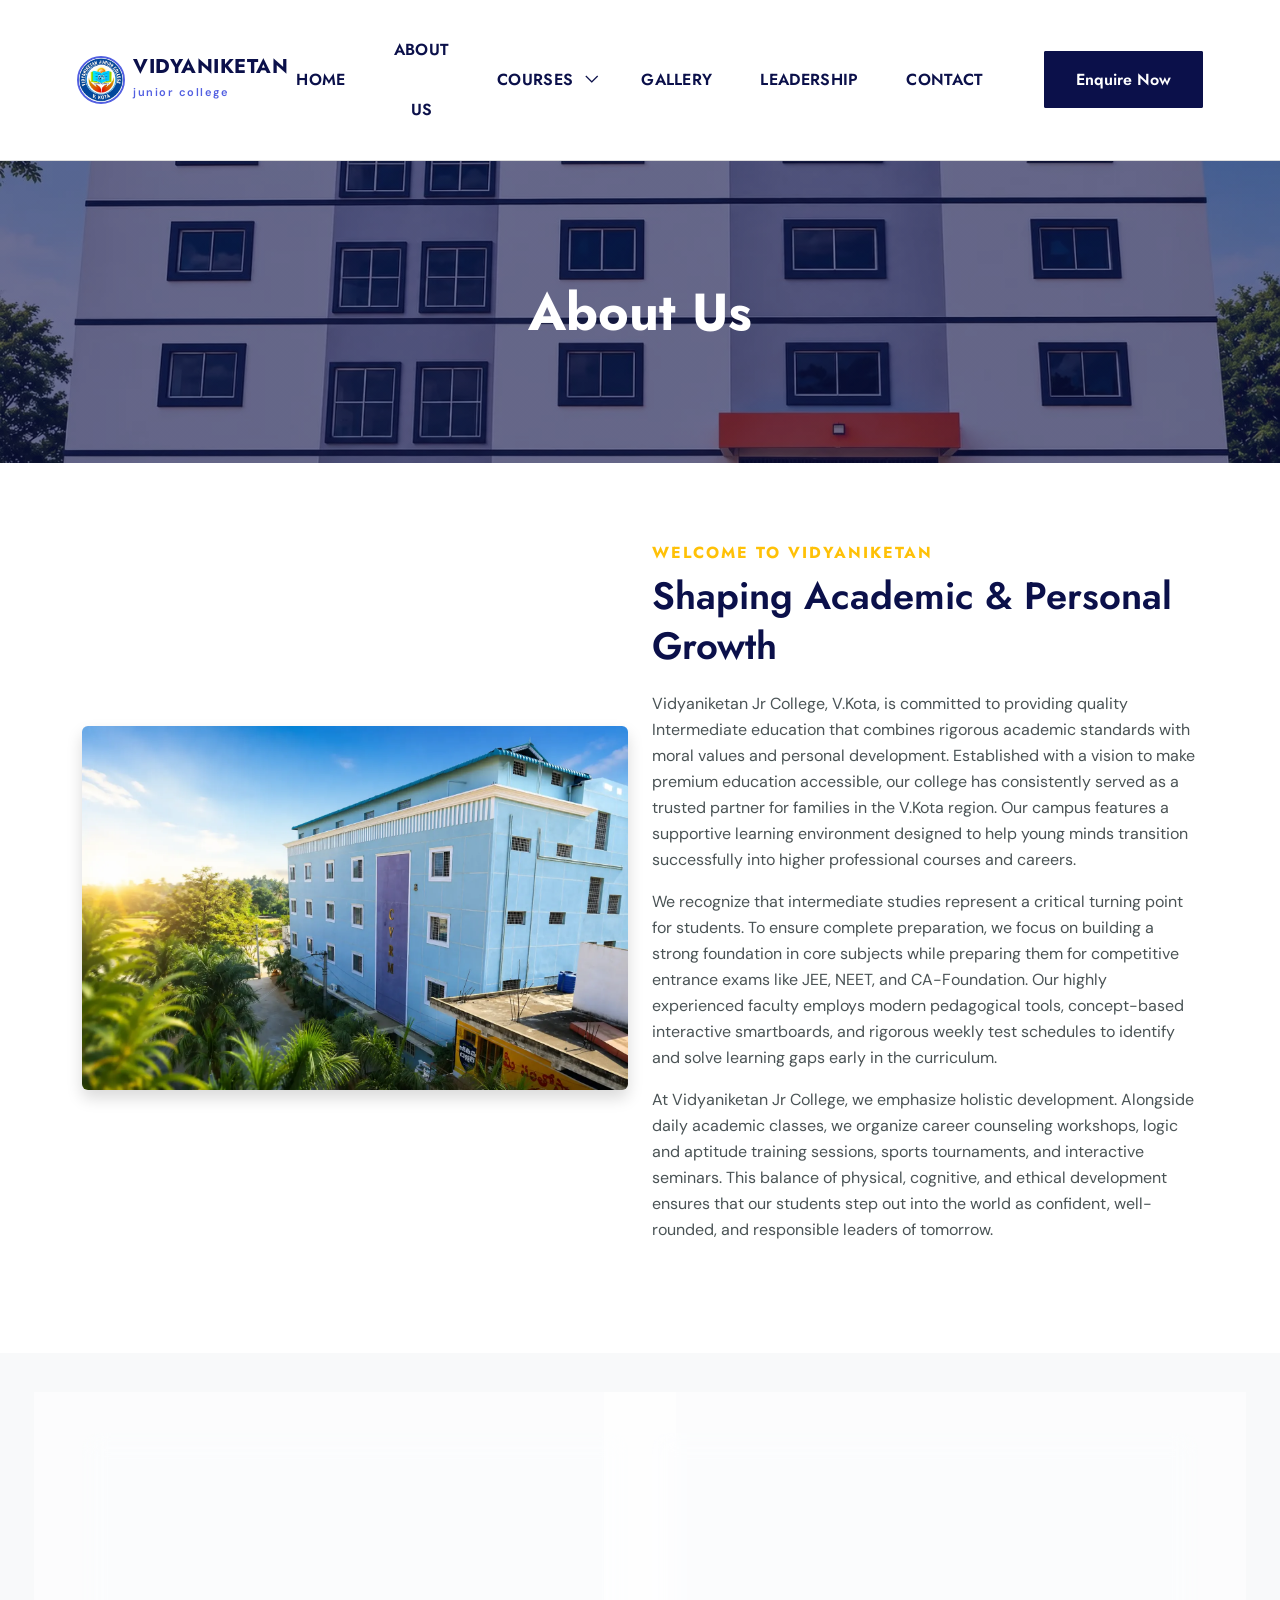
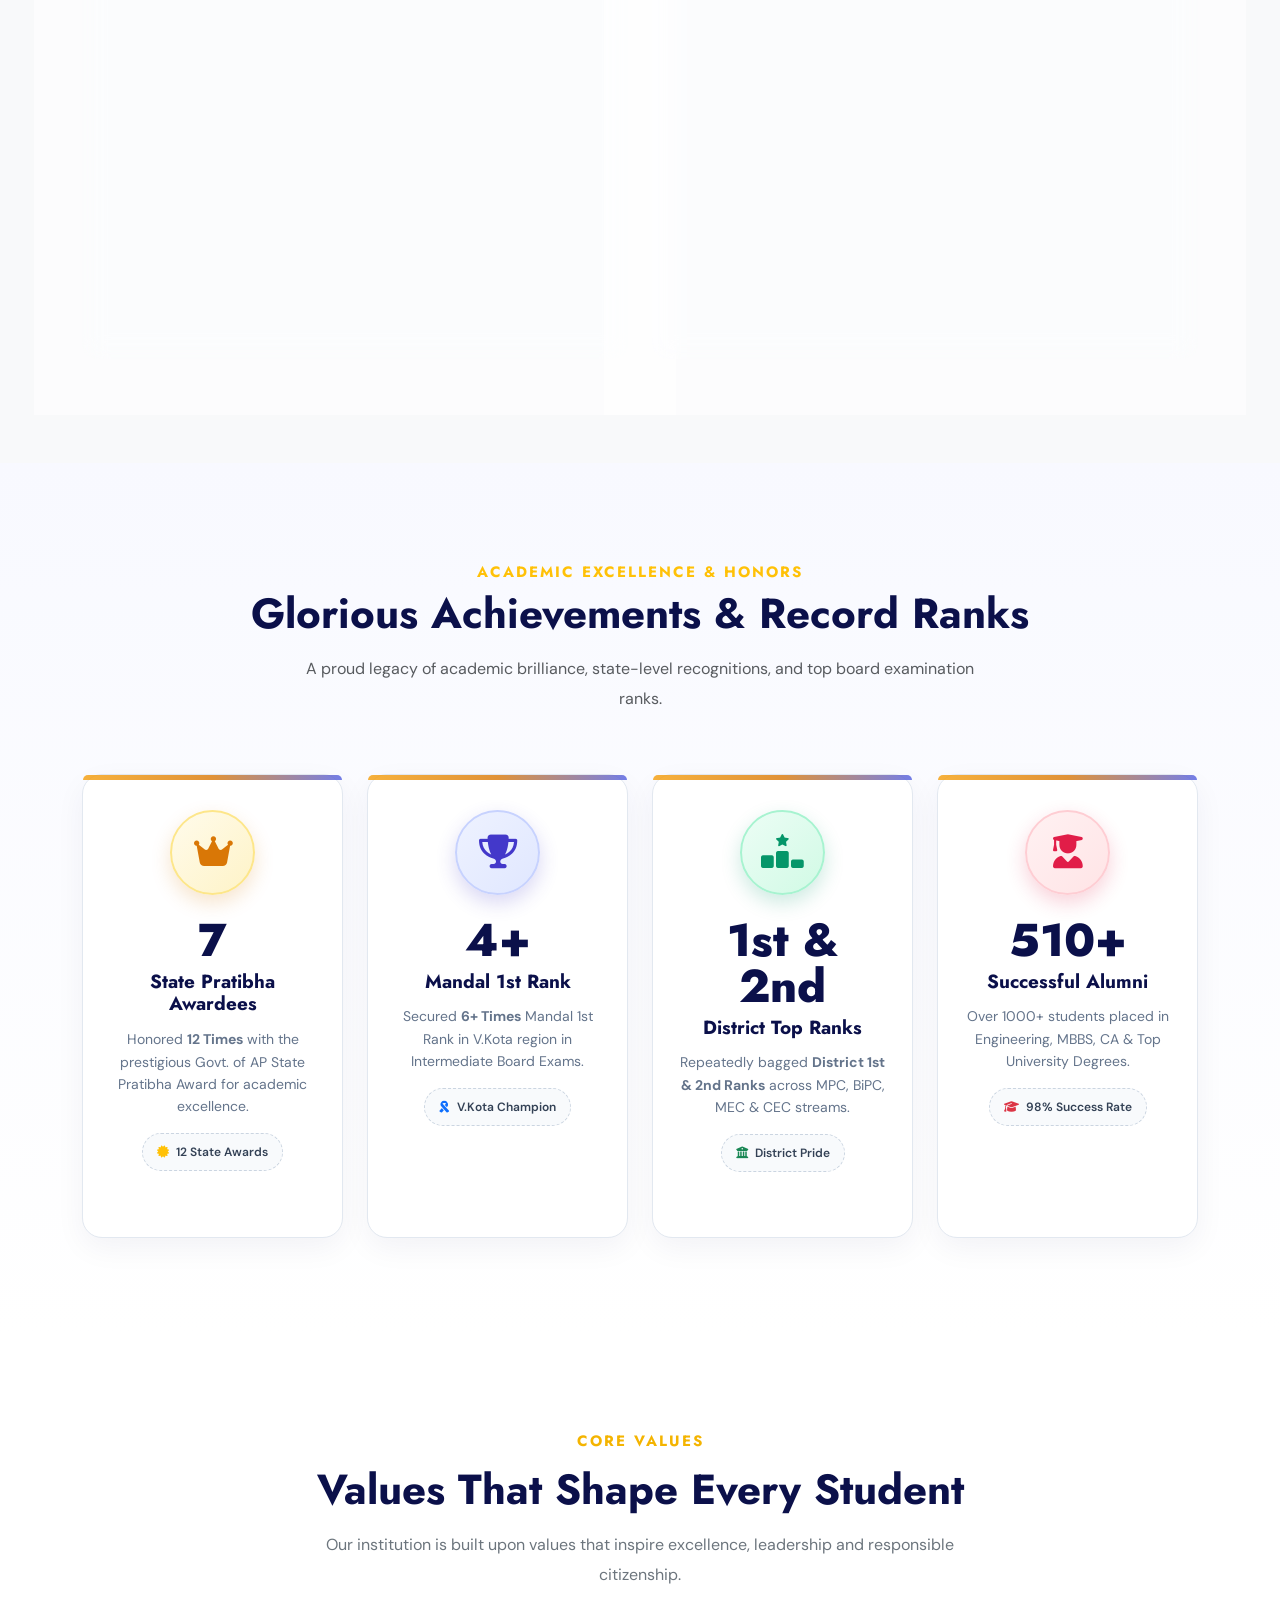
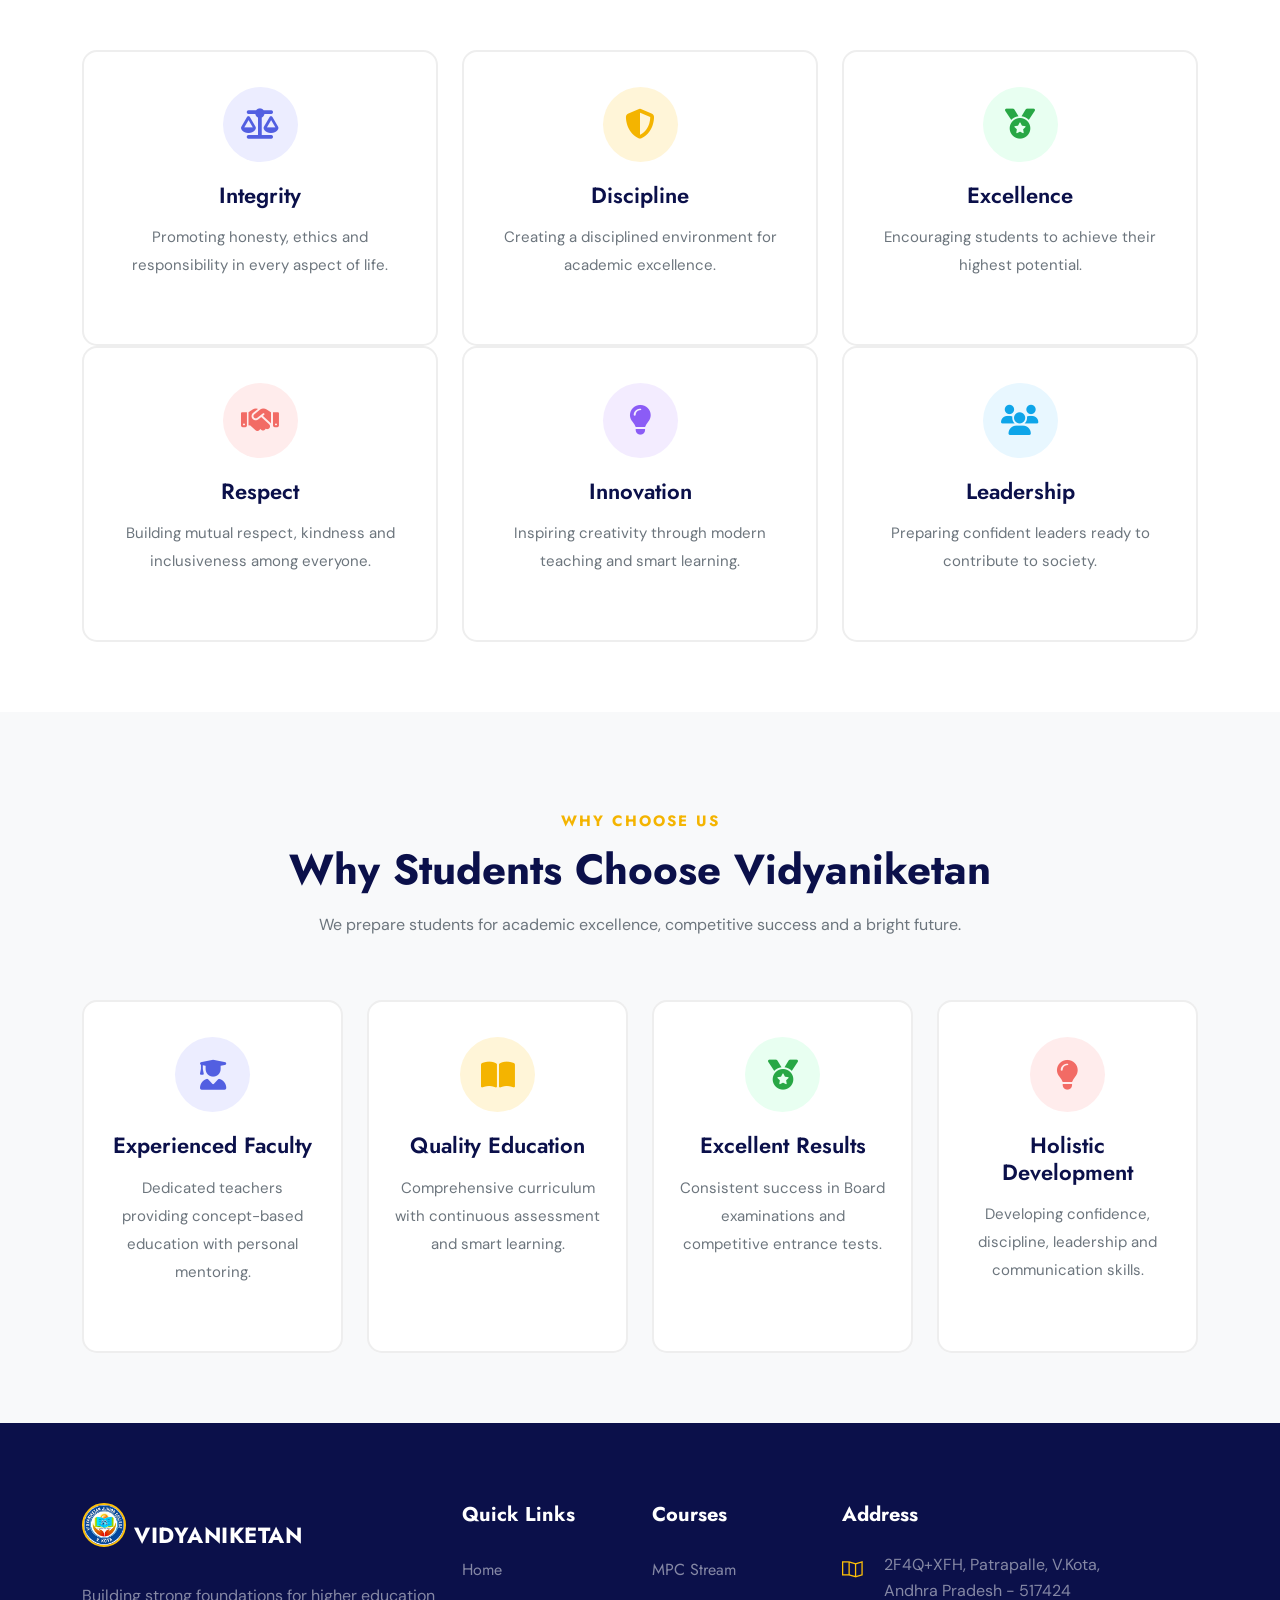
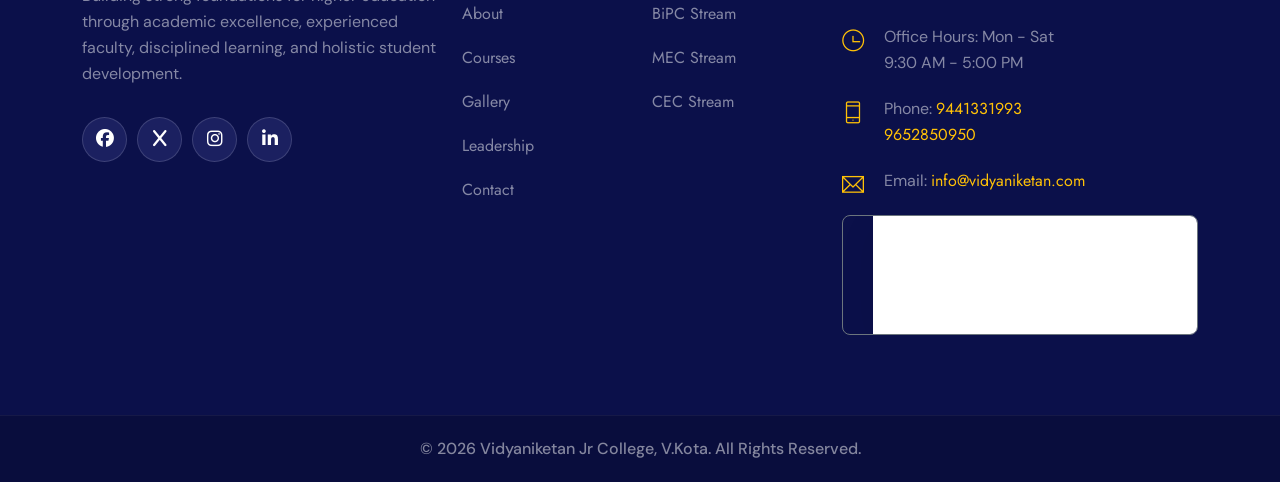
==== commit d6aa7b34: "Optimize website: convert images to WebP and remove unused assets" ====
--- a/about.html
+++ b/about.html
@@ -68,7 +68,7 @@
 
 		.about-banner {
 			background: linear-gradient(rgba(11, 16, 74, 0.6), rgba(11, 16, 74, 0.6)),
-				url("assets/img/leadership/home.jpeg") center center/cover no-repeat;
+				url("assets/img/leadership/home.webp") center center/cover no-repeat;
 			padding: 120px 0;
 			position: relative;
 		}
@@ -531,7 +531,7 @@
 				<div class="col-20 align-self-center">
 					<div class="site-logo">
 						<a href="index.html" class="d-flex align-items-center gap-2" style="text-decoration: none;">
-							<img src="images/logo.jpeg" alt="Vidyaniketan Logo" style="height: 48px; width: auto; border-radius: 50%; object-fit: cover; border: 2px solid #525fe1;">
+							<img src="images/logo.webp" alt="Vidyaniketan Logo" style="height: 48px; width: auto; border-radius: 50%; object-fit: cover; border: 2px solid #525fe1;">
 							<div>
 								<span style="font-family: 'Jost', sans-serif; font-size: 20px; font-weight: 700; color: #0b104a; letter-spacing: 0.5px; display: block; text-transform: uppercase; line-height: 1.1;">VIDYANIKETAN</span>
 								<span style="font-family: 'DM Sans', sans-serif; font-size: 11px; font-weight: 600; color: #525fe1; letter-spacing: 1.5px; display: block; text-transform: lowercase; margin-top: 1px;">junior college</span>
@@ -602,7 +602,7 @@
 				<div class="col-lg-6 col-sm-12 col-xs-12 wow fadeInUp" data-wow-duration="1s" data-wow-delay="0.2s"
 					data-wow-offset="0">
 					<div class="ab_img">
-						<img src="images/college.png" class="img-fluid rounded shadow"
+						<img src="images/college.webp" class="img-fluid rounded shadow"
 							alt="Welcome to Vidyaniketan Jr College">
 					</div>
 				</div><!--- END COL -->
@@ -911,7 +911,7 @@
 				<div class="col-lg-4 col-sm-6 col-xs-12">
 					<div class="single_footer">
 						<a href="index.html" class="d-flex align-items-center gap-2 mb-3" style="text-decoration: none;">
-							<img src="images/logo.jpeg" alt="Vidyaniketan Logo" style="height: 44px; width: auto; border-radius: 50%; object-fit: cover; border: 2px solid #ffc107;">
+							<img src="images/logo.webp" alt="Vidyaniketan Logo" style="height: 44px; width: auto; border-radius: 50%; object-fit: cover; border: 2px solid #ffc107;">
 							<span style="font-family: 'Jost', sans-serif; font-size: 22px; font-weight: 700; color: #fff; letter-spacing: 0.5px;">VIDYANIKETAN</span>
 						</a>
 						<p class="mt-3 text-white-50">Building strong foundations for higher education through academic
--- a/assets/fonts/themify-icons.css
+++ b/assets/fonts/themify-icons.css
@@ -0,0 +1,1081 @@
+@font-face {
+	font-family: 'themify';
+	src:url('../fonts/themify.eot?-fvbane');
+	src:url('../fonts/themify.eot?#iefix-fvbane') format('embedded-opentype'),
+		url('../fonts/themify.woff?-fvbane') format('woff'),
+		url('../fonts/themify.ttf?-fvbane') format('truetype'),
+		url('../fonts/themify.svg?-fvbane#themify') format('svg');
+	font-weight: normal;
+	font-style: normal;
+}
+
+[class^="ti-"], [class*=" ti-"] {
+	font-family: 'themify';
+	speak: none;
+	font-style: normal;
+	font-weight: normal;
+	font-variant: normal;
+	text-transform: none;
+	line-height: 1;
+
+	/* Better Font Rendering =========== */
+	-webkit-font-smoothing: antialiased;
+	-moz-osx-font-smoothing: grayscale;
+}
+
+.ti-wand:before {
+	content: "\e600";
+}
+.ti-volume:before {
+	content: "\e601";
+}
+.ti-user:before {
+	content: "\e602";
+}
+.ti-unlock:before {
+	content: "\e603";
+}
+.ti-unlink:before {
+	content: "\e604";
+}
+.ti-trash:before {
+	content: "\e605";
+}
+.ti-thought:before {
+	content: "\e606";
+}
+.ti-target:before {
+	content: "\e607";
+}
+.ti-tag:before {
+	content: "\e608";
+}
+.ti-tablet:before {
+	content: "\e609";
+}
+.ti-star:before {
+	content: "\e60a";
+}
+.ti-spray:before {
+	content: "\e60b";
+}
+.ti-signal:before {
+	content: "\e60c";
+}
+.ti-shopping-cart:before {
+	content: "\e60d";
+}
+.ti-shopping-cart-full:before {
+	content: "\e60e";
+}
+.ti-settings:before {
+	content: "\e60f";
+}
+.ti-search:before {
+	content: "\e610";
+}
+.ti-zoom-in:before {
+	content: "\e611";
+}
+.ti-zoom-out:before {
+	content: "\e612";
+}
+.ti-cut:before {
+	content: "\e613";
+}
+.ti-ruler:before {
+	content: "\e614";
+}
+.ti-ruler-pencil:before {
+	content: "\e615";
+}
+.ti-ruler-alt:before {
+	content: "\e616";
+}
+.ti-bookmark:before {
+	content: "\e617";
+}
+.ti-bookmark-alt:before {
+	content: "\e618";
+}
+.ti-reload:before {
+	content: "\e619";
+}
+.ti-plus:before {
+	content: "\e61a";
+}
+.ti-pin:before {
+	content: "\e61b";
+}
+.ti-pencil:before {
+	content: "\e61c";
+}
+.ti-pencil-alt:before {
+	content: "\e61d";
+}
+.ti-paint-roller:before {
+	content: "\e61e";
+}
+.ti-paint-bucket:before {
+	content: "\e61f";
+}
+.ti-na:before {
+	content: "\e620";
+}
+.ti-mobile:before {
+	content: "\e621";
+}
+.ti-minus:before {
+	content: "\e622";
+}
+.ti-medall:before {
+	content: "\e623";
+}
+.ti-medall-alt:before {
+	content: "\e624";
+}
+.ti-marker:before {
+	content: "\e625";
+}
+.ti-marker-alt:before {
+	content: "\e626";
+}
+.ti-arrow-up:before {
+	content: "\e627";
+}
+.ti-arrow-right:before {
+	content: "\e628";
+}
+.ti-arrow-left:before {
+	content: "\e629";
+}
+.ti-arrow-down:before {
+	content: "\e62a";
+}
+.ti-lock:before {
+	content: "\e62b";
+}
+.ti-location-arrow:before {
+	content: "\e62c";
+}
+.ti-link:before {
+	content: "\e62d";
+}
+.ti-layout:before {
+	content: "\e62e";
+}
+.ti-layers:before {
+	content: "\e62f";
+}
+.ti-layers-alt:before {
+	content: "\e630";
+}
+.ti-key:before {
+	content: "\e631";
+}
+.ti-import:before {
+	content: "\e632";
+}
+.ti-image:before {
+	content: "\e633";
+}
+.ti-heart:before {
+	content: "\e634";
+}
+.ti-heart-broken:before {
+	content: "\e635";
+}
+.ti-hand-stop:before {
+	content: "\e636";
+}
+.ti-hand-open:before {
+	content: "\e637";
+}
+.ti-hand-drag:before {
+	content: "\e638";
+}
+.ti-folder:before {
+	content: "\e639";
+}
+.ti-flag:before {
+	content: "\e63a";
+}
+.ti-flag-alt:before {
+	content: "\e63b";
+}
+.ti-flag-alt-2:before {
+	content: "\e63c";
+}
+.ti-eye:before {
+	content: "\e63d";
+}
+.ti-export:before {
+	content: "\e63e";
+}
+.ti-exchange-vertical:before {
+	content: "\e63f";
+}
+.ti-desktop:before {
+	content: "\e640";
+}
+.ti-cup:before {
+	content: "\e641";
+}
+.ti-crown:before {
+	content: "\e642";
+}
+.ti-comments:before {
+	content: "\e643";
+}
+.ti-comment:before {
+	content: "\e644";
+}
+.ti-comment-alt:before {
+	content: "\e645";
+}
+.ti-close:before {
+	content: "\e646";
+}
+.ti-clip:before {
+	content: "\e647";
+}
+.ti-angle-up:before {
+	content: "\e648";
+}
+.ti-angle-right:before {
+	content: "\e649";
+}
+.ti-angle-left:before {
+	content: "\e64a";
+}
+.ti-angle-down:before {
+	content: "\e64b";
+}
+.ti-check:before {
+	content: "\e64c";
+}
+.ti-check-box:before {
+	content: "\e64d";
+}
+.ti-camera:before {
+	content: "\e64e";
+}
+.ti-announcement:before {
+	content: "\e64f";
+}
+.ti-brush:before {
+	content: "\e650";
+}
+.ti-briefcase:before {
+	content: "\e651";
+}
+.ti-bolt:before {
+	content: "\e652";
+}
+.ti-bolt-alt:before {
+	content: "\e653";
+}
+.ti-blackboard:before {
+	content: "\e654";
+}
+.ti-bag:before {
+	content: "\e655";
+}
+.ti-move:before {
+	content: "\e656";
+}
+.ti-arrows-vertical:before {
+	content: "\e657";
+}
+.ti-arrows-horizontal:before {
+	content: "\e658";
+}
+.ti-fullscreen:before {
+	content: "\e659";
+}
+.ti-arrow-top-right:before {
+	content: "\e65a";
+}
+.ti-arrow-top-left:before {
+	content: "\e65b";
+}
+.ti-arrow-circle-up:before {
+	content: "\e65c";
+}
+.ti-arrow-circle-right:before {
+	content: "\e65d";
+}
+.ti-arrow-circle-left:before {
+	content: "\e65e";
+}
+.ti-arrow-circle-down:before {
+	content: "\e65f";
+}
+.ti-angle-double-up:before {
+	content: "\e660";
+}
+.ti-angle-double-right:before {
+	content: "\e661";
+}
+.ti-angle-double-left:before {
+	content: "\e662";
+}
+.ti-angle-double-down:before {
+	content: "\e663";
+}
+.ti-zip:before {
+	content: "\e664";
+}
+.ti-world:before {
+	content: "\e665";
+}
+.ti-wheelchair:before {
+	content: "\e666";
+}
+.ti-view-list:before {
+	content: "\e667";
+}
+.ti-view-list-alt:before {
+	content: "\e668";
+}
+.ti-view-grid:before {
+	content: "\e669";
+}
+.ti-uppercase:before {
+	content: "\e66a";
+}
+.ti-upload:before {
+	content: "\e66b";
+}
+.ti-underline:before {
+	content: "\e66c";
+}
+.ti-truck:before {
+	content: "\e66d";
+}
+.ti-timer:before {
+	content: "\e66e";
+}
+.ti-ticket:before {
+	content: "\e66f";
+}
+.ti-thumb-up:before {
+	content: "\e670";
+}
+.ti-thumb-down:before {
+	content: "\e671";
+}
+.ti-text:before {
+	content: "\e672";
+}
+.ti-stats-up:before {
+	content: "\e673";
+}
+.ti-stats-down:before {
+	content: "\e674";
+}
+.ti-split-v:before {
+	content: "\e675";
+}
+.ti-split-h:before {
+	content: "\e676";
+}
+.ti-smallcap:before {
+	content: "\e677";
+}
+.ti-shine:before {
+	content: "\e678";
+}
+.ti-shift-right:before {
+	content: "\e679";
+}
+.ti-shift-left:before {
+	content: "\e67a";
+}
+.ti-shield:before {
+	content: "\e67b";
+}
+.ti-notepad:before {
+	content: "\e67c";
+}
+.ti-server:before {
+	content: "\e67d";
+}
+.ti-quote-right:before {
+	content: "\e67e";
+}
+.ti-quote-left:before {
+	content: "\e67f";
+}
+.ti-pulse:before {
+	content: "\e680";
+}
+.ti-printer:before {
+	content: "\e681";
+}
+.ti-power-off:before {
+	content: "\e682";
+}
+.ti-plug:before {
+	content: "\e683";
+}
+.ti-pie-chart:before {
+	content: "\e684";
+}
+.ti-paragraph:before {
+	content: "\e685";
+}
+.ti-panel:before {
+	content: "\e686";
+}
+.ti-package:before {
+	content: "\e687";
+}
+.ti-music:before {
+	content: "\e688";
+}
+.ti-music-alt:before {
+	content: "\e689";
+}
+.ti-mouse:before {
+	content: "\e68a";
+}
+.ti-mouse-alt:before {
+	content: "\e68b";
+}
+.ti-money:before {
+	content: "\e68c";
+}
+.ti-microphone:before {
+	content: "\e68d";
+}
+.ti-menu:before {
+	content: "\e68e";
+}
+.ti-menu-alt:before {
+	content: "\e68f";
+}
+.ti-map:before {
+	content: "\e690";
+}
+.ti-map-alt:before {
+	content: "\e691";
+}
+.ti-loop:before {
+	content: "\e692";
+}
+.ti-location-pin:before {
+	content: "\e693";
+}
+.ti-list:before {
+	content: "\e694";
+}
+.ti-light-bulb:before {
+	content: "\e695";
+}
+.ti-Italic:before {
+	content: "\e696";
+}
+.ti-info:before {
+	content: "\e697";
+}
+.ti-infinite:before {
+	content: "\e698";
+}
+.ti-id-badge:before {
+	content: "\e699";
+}
+.ti-hummer:before {
+	content: "\e69a";
+}
+.ti-home:before {
+	content: "\e69b";
+}
+.ti-help:before {
+	content: "\e69c";
+}
+.ti-headphone:before {
+	content: "\e69d";
+}
+.ti-harddrives:before {
+	content: "\e69e";
+}
+.ti-harddrive:before {
+	content: "\e69f";
+}
+.ti-gift:before {
+	content: "\e6a0";
+}
+.ti-game:before {
+	content: "\e6a1";
+}
+.ti-filter:before {
+	content: "\e6a2";
+}
+.ti-files:before {
+	content: "\e6a3";
+}
+.ti-file:before {
+	content: "\e6a4";
+}
+.ti-eraser:before {
+	content: "\e6a5";
+}
+.ti-envelope:before {
+	content: "\e6a6";
+}
+.ti-download:before {
+	content: "\e6a7";
+}
+.ti-direction:before {
+	content: "\e6a8";
+}
+.ti-direction-alt:before {
+	content: "\e6a9";
+}
+.ti-dashboard:before {
+	content: "\e6aa";
+}
+.ti-control-stop:before {
+	content: "\e6ab";
+}
+.ti-control-shuffle:before {
+	content: "\e6ac";
+}
+.ti-control-play:before {
+	content: "\e6ad";
+}
+.ti-control-pause:before {
+	content: "\e6ae";
+}
+.ti-control-forward:before {
+	content: "\e6af";
+}
+.ti-control-backward:before {
+	content: "\e6b0";
+}
+.ti-cloud:before {
+	content: "\e6b1";
+}
+.ti-cloud-up:before {
+	content: "\e6b2";
+}
+.ti-cloud-down:before {
+	content: "\e6b3";
+}
+.ti-clipboard:before {
+	content: "\e6b4";
+}
+.ti-car:before {
+	content: "\e6b5";
+}
+.ti-calendar:before {
+	content: "\e6b6";
+}
+.ti-book:before {
+	content: "\e6b7";
+}
+.ti-bell:before {
+	content: "\e6b8";
+}
+.ti-basketball:before {
+	content: "\e6b9";
+}
+.ti-bar-chart:before {
+	content: "\e6ba";
+}
+.ti-bar-chart-alt:before {
+	content: "\e6bb";
+}
+.ti-back-right:before {
+	content: "\e6bc";
+}
+.ti-back-left:before {
+	content: "\e6bd";
+}
+.ti-arrows-corner:before {
+	content: "\e6be";
+}
+.ti-archive:before {
+	content: "\e6bf";
+}
+.ti-anchor:before {
+	content: "\e6c0";
+}
+.ti-align-right:before {
+	content: "\e6c1";
+}
+.ti-align-left:before {
+	content: "\e6c2";
+}
+.ti-align-justify:before {
+	content: "\e6c3";
+}
+.ti-align-center:before {
+	content: "\e6c4";
+}
+.ti-alert:before {
+	content: "\e6c5";
+}
+.ti-alarm-clock:before {
+	content: "\e6c6";
+}
+.ti-agenda:before {
+	content: "\e6c7";
+}
+.ti-write:before {
+	content: "\e6c8";
+}
+.ti-window:before {
+	content: "\e6c9";
+}
+.ti-widgetized:before {
+	content: "\e6ca";
+}
+.ti-widget:before {
+	content: "\e6cb";
+}
+.ti-widget-alt:before {
+	content: "\e6cc";
+}
+.ti-wallet:before {
+	content: "\e6cd";
+}
+.ti-video-clapper:before {
+	content: "\e6ce";
+}
+.ti-video-camera:before {
+	content: "\e6cf";
+}
+.ti-vector:before {
+	content: "\e6d0";
+}
+.ti-themify-logo:before {
+	content: "\e6d1";
+}
+.ti-themify-favicon:before {
+	content: "\e6d2";
+}
+.ti-themify-favicon-alt:before {
+	content: "\e6d3";
+}
+.ti-support:before {
+	content: "\e6d4";
+}
+.ti-stamp:before {
+	content: "\e6d5";
+}
+.ti-split-v-alt:before {
+	content: "\e6d6";
+}
+.ti-slice:before {
+	content: "\e6d7";
+}
+.ti-shortcode:before {
+	content: "\e6d8";
+}
+.ti-shift-right-alt:before {
+	content: "\e6d9";
+}
+.ti-shift-left-alt:before {
+	content: "\e6da";
+}
+.ti-ruler-alt-2:before {
+	content: "\e6db";
+}
+.ti-receipt:before {
+	content: "\e6dc";
+}
+.ti-pin2:before {
+	content: "\e6dd";
+}
+.ti-pin-alt:before {
+	content: "\e6de";
+}
+.ti-pencil-alt2:before {
+	content: "\e6df";
+}
+.ti-palette:before {
+	content: "\e6e0";
+}
+.ti-more:before {
+	content: "\e6e1";
+}
+.ti-more-alt:before {
+	content: "\e6e2";
+}
+.ti-microphone-alt:before {
+	content: "\e6e3";
+}
+.ti-magnet:before {
+	content: "\e6e4";
+}
+.ti-line-double:before {
+	content: "\e6e5";
+}
+.ti-line-dotted:before {
+	content: "\e6e6";
+}
+.ti-line-dashed:before {
+	content: "\e6e7";
+}
+.ti-layout-width-full:before {
+	content: "\e6e8";
+}
+.ti-layout-width-default:before {
+	content: "\e6e9";
+}
+.ti-layout-width-default-alt:before {
+	content: "\e6ea";
+}
+.ti-layout-tab:before {
+	content: "\e6eb";
+}
+.ti-layout-tab-window:before {
+	content: "\e6ec";
+}
+.ti-layout-tab-v:before {
+	content: "\e6ed";
+}
+.ti-layout-tab-min:before {
+	content: "\e6ee";
+}
+.ti-layout-slider:before {
+	content: "\e6ef";
+}
+.ti-layout-slider-alt:before {
+	content: "\e6f0";
+}
+.ti-layout-sidebar-right:before {
+	content: "\e6f1";
+}
+.ti-layout-sidebar-none:before {
+	content: "\e6f2";
+}
+.ti-layout-sidebar-left:before {
+	content: "\e6f3";
+}
+.ti-layout-placeholder:before {
+	content: "\e6f4";
+}
+.ti-layout-menu:before {
+	content: "\e6f5";
+}
+.ti-layout-menu-v:before {
+	content: "\e6f6";
+}
+.ti-layout-menu-separated:before {
+	content: "\e6f7";
+}
+.ti-layout-menu-full:before {
+	content: "\e6f8";
+}
+.ti-layout-media-right-alt:before {
+	content: "\e6f9";
+}
+.ti-layout-media-right:before {
+	content: "\e6fa";
+}
+.ti-layout-media-overlay:before {
+	content: "\e6fb";
+}
+.ti-layout-media-overlay-alt:before {
+	content: "\e6fc";
+}
+.ti-layout-media-overlay-alt-2:before {
+	content: "\e6fd";
+}
+.ti-layout-media-left-alt:before {
+	content: "\e6fe";
+}
+.ti-layout-media-left:before {
+	content: "\e6ff";
+}
+.ti-layout-media-center-alt:before {
+	content: "\e700";
+}
+.ti-layout-media-center:before {
+	content: "\e701";
+}
+.ti-layout-list-thumb:before {
+	content: "\e702";
+}
+.ti-layout-list-thumb-alt:before {
+	content: "\e703";
+}
+.ti-layout-list-post:before {
+	content: "\e704";
+}
+.ti-layout-list-large-image:before {
+	content: "\e705";
+}
+.ti-layout-line-solid:before {
+	content: "\e706";
+}
+.ti-layout-grid4:before {
+	content: "\e707";
+}
+.ti-layout-grid3:before {
+	content: "\e708";
+}
+.ti-layout-grid2:before {
+	content: "\e709";
+}
+.ti-layout-grid2-thumb:before {
+	content: "\e70a";
+}
+.ti-layout-cta-right:before {
+	content: "\e70b";
+}
+.ti-layout-cta-left:before {
+	content: "\e70c";
+}
+.ti-layout-cta-center:before {
+	content: "\e70d";
+}
+.ti-layout-cta-btn-right:before {
+	content: "\e70e";
+}
+.ti-layout-cta-btn-left:before {
+	content: "\e70f";
+}
+.ti-layout-column4:before {
+	content: "\e710";
+}
+.ti-layout-column3:before {
+	content: "\e711";
+}
+.ti-layout-column2:before {
+	content: "\e712";
+}
+.ti-layout-accordion-separated:before {
+	content: "\e713";
+}
+.ti-layout-accordion-merged:before {
+	content: "\e714";
+}
+.ti-layout-accordion-list:before {
+	content: "\e715";
+}
+.ti-ink-pen:before {
+	content: "\e716";
+}
+.ti-info-alt:before {
+	content: "\e717";
+}
+.ti-help-alt:before {
+	content: "\e718";
+}
+.ti-headphone-alt:before {
+	content: "\e719";
+}
+.ti-hand-point-up:before {
+	content: "\e71a";
+}
+.ti-hand-point-right:before {
+	content: "\e71b";
+}
+.ti-hand-point-left:before {
+	content: "\e71c";
+}
+.ti-hand-point-down:before {
+	content: "\e71d";
+}
+.ti-gallery:before {
+	content: "\e71e";
+}
+.ti-face-smile:before {
+	content: "\e71f";
+}
+.ti-face-sad:before {
+	content: "\e720";
+}
+.ti-credit-card:before {
+	content: "\e721";
+}
+.ti-control-skip-forward:before {
+	content: "\e722";
+}
+.ti-control-skip-backward:before {
+	content: "\e723";
+}
+.ti-control-record:before {
+	content: "\e724";
+}
+.ti-control-eject:before {
+	content: "\e725";
+}
+.ti-comments-smiley:before {
+	content: "\e726";
+}
+.ti-brush-alt:before {
+	content: "\e727";
+}
+.ti-youtube:before {
+	content: "\e728";
+}
+.ti-vimeo:before {
+	content: "\e729";
+}
+.ti-twitter:before {
+	content: "\e72a";
+}
+.ti-time:before {
+	content: "\e72b";
+}
+.ti-tumblr:before {
+	content: "\e72c";
+}
+.ti-skype:before {
+	content: "\e72d";
+}
+.ti-share:before {
+	content: "\e72e";
+}
+.ti-share-alt:before {
+	content: "\e72f";
+}
+.ti-rocket:before {
+	content: "\e730";
+}
+.ti-pinterest:before {
+	content: "\e731";
+}
+.ti-new-window:before {
+	content: "\e732";
+}
+.ti-microsoft:before {
+	content: "\e733";
+}
+.ti-list-ol:before {
+	content: "\e734";
+}
+.ti-linkedin:before {
+	content: "\e735";
+}
+.ti-layout-sidebar-2:before {
+	content: "\e736";
+}
+.ti-layout-grid4-alt:before {
+	content: "\e737";
+}
+.ti-layout-grid3-alt:before {
+	content: "\e738";
+}
+.ti-layout-grid2-alt:before {
+	content: "\e739";
+}
+.ti-layout-column4-alt:before {
+	content: "\e73a";
+}
+.ti-layout-column3-alt:before {
+	content: "\e73b";
+}
+.ti-layout-column2-alt:before {
+	content: "\e73c";
+}
+.ti-instagram:before {
+	content: "\e73d";
+}
+.ti-google:before {
+	content: "\e73e";
+}
+.ti-github:before {
+	content: "\e73f";
+}
+.ti-flickr:before {
+	content: "\e740";
+}
+.ti-facebook:before {
+	content: "\e741";
+}
+.ti-dropbox:before {
+	content: "\e742";
+}
+.ti-dribbble:before {
+	content: "\e743";
+}
+.ti-apple:before {
+	content: "\e744";
+}
+.ti-android:before {
+	content: "\e745";
+}
+.ti-save:before {
+	content: "\e746";
+}
+.ti-save-alt:before {
+	content: "\e747";
+}
+.ti-yahoo:before {
+	content: "\e748";
+}
+.ti-wordpress:before {
+	content: "\e749";
+}
+.ti-vimeo-alt:before {
+	content: "\e74a";
+}
+.ti-twitter-alt:before {
+	content: "\e74b";
+}
+.ti-tumblr-alt:before {
+	content: "\e74c";
+}
+.ti-trello:before {
+	content: "\e74d";
+}
+.ti-stack-overflow:before {
+	content: "\e74e";
+}
+.ti-soundcloud:before {
+	content: "\e74f";
+}
+.ti-sharethis:before {
+	content: "\e750";
+}
+.ti-sharethis-alt:before {
+	content: "\e751";
+}
+.ti-reddit:before {
+	content: "\e752";
+}
+.ti-pinterest-alt:before {
+	content: "\e753";
+}
+.ti-microsoft-alt:before {
+	content: "\e754";
+}
+.ti-linux:before {
+	content: "\e755";
+}
+.ti-jsfiddle:before {
+	content: "\e756";
+}
+.ti-joomla:before {
+	content: "\e757";
+}
+.ti-html5:before {
+	content: "\e758";
+}
+.ti-flickr-alt:before {
+	content: "\e759";
+}
+.ti-email:before {
+	content: "\e75a";
+}
+.ti-drupal:before {
+	content: "\e75b";
+}
+.ti-dropbox-alt:before {
+	content: "\e75c";
+}
+.ti-css3:before {
+	content: "\e75d";
+}
+.ti-rss:before {
+	content: "\e75e";
+}
+.ti-rss-alt:before {
+	content: "\e75f";
+}
--- a/assets/css/style.css
+++ b/assets/css/style.css
@@ -0,0 +1,3036 @@
+/*
+Author       : theme_ocean
+Template Name: Eduleb - Education HTML Template
+Version      : 1.0
+*/
+/*=============================================================
+    CSS INDEX
+    =============================
+    01. GENERAL STYLE (body, link color, section-title, preloader btn, overlay, section-padding etc)
+    02. START NAVIGATION
+    03. START HOME DESIGN
+    04. START COUNTER DESIGN
+    05. START TOP PROMO STYLE
+    06. START ABOUT DESIGN
+    07. START COURSE DESIGN
+    08. START PARTNER & VIDEO DESIGN
+    09. START TEAM DESIGN
+    10. START REVIEWS DESIGN
+    11. START BLOG DESIGN
+    12. START FOOTER DESIGN
+    13. START FREE COURSE+INSTRUCTOR CSS
+    14. START PRICING DESIGN
+    15. START CONTACT PAGE DESIGN
+    16. START FAQ DESIGN
+    17. START ERROR PAGE DESIGN
+    18. START SECTION TOP DESIGN
+  =============================================================*/
+/*
+* ----------------------------------------------------------------------------------------
+* 01.GENERAL STYLE
+* ----------------------------------------------------------------------------------------
+*/
+body {
+	color: #4a5355;
+	font-family: "DM Sans", sans-serif;
+	font-size: 16px;
+	font-weight: 400;
+	line-height: 26px;
+	background: #fff;
+	overflow-x: hidden;
+}
+
+html,
+body { height: 100%;position:relative;  }
+h1,
+h2,
+h3,
+h4,
+h5,
+h6 {
+  letter-spacing: 0px;
+  margin: 0px; 
+  font-family: "Jost", sans-serif;
+  color: #0b104a;
+  font-weight: 400;
+}
+a {
+font-family: "Jost", sans-serif;
+text-decoration: none;
+color: #0b104a;
+-webkit-transition: all 0.2s ease 0s;
+transition: all 0.2s ease 0s;
+}
+a:hover {
+    color: #fff;
+    text-decoration: none;
+}
+a:focus {
+    outline: none;
+    text-decoration: none;
+}
+p {
+    margin-bottom: 0;
+}
+ul,
+li {
+    margin: 0;
+    padding: 0;
+}
+::-moz-selection {
+	background: #525fe1;
+	color: #ffffff;
+}
+::selection {
+	background: #525fe1;
+	color: #ffffff;
+}
+
+fieldset {
+    border: 0 none;
+    margin: 0 auto;
+    padding: 0;
+}
+/*START PRELOADER DESIGN*/
+.preloaders {
+  position: fixed;
+  top: 50%;
+  left: 50%;
+  width: 100%;
+  height: 100%;
+  display: flex;
+  align-items: center;
+  justify-content: center;
+  z-index: 99999;
+  transform: translate(-50%, -50%);
+  background: #525fe1;
+}
+.loader {
+  width: 106px;
+  height: 56px;
+  display: block;
+  margin: 30px auto;
+  background-image: linear-gradient(#FFF 50px, transparent 0), linear-gradient(#FFF 50px, transparent 0), linear-gradient(#FFF 50px, transparent 0), linear-gradient(#FFF 50px, transparent 0), radial-gradient(circle 14px, #FFF 100%, transparent 0);
+  background-size: 48px 15px , 15px 35px, 15px 35px, 25px 15px, 28px 28px;
+  background-position: 25px 5px, 58px 20px, 25px 17px, 2px 37px, 76px 0px;
+  background-repeat: no-repeat;
+  position: relative;
+  transform: rotate(-45deg);
+  box-sizing: border-box;
+}
+.loader::after,
+.loader::before {
+  content: '';  
+  position: absolute;
+  width: 56px;
+  height: 56px;
+  border: 6px solid #f26b65;
+  border-radius: 50%;
+  left: -45px;
+  top: -10px;
+  background-repeat: no-repeat;
+  background-image: linear-gradient(#FFF 64px, transparent 0), linear-gradient(#FFF 66px, transparent 0), radial-gradient(circle 4px, #FFF 100%, transparent 0);
+  background-size: 40px 1px , 1px 40px, 8px 8px;
+  background-position: center center;
+  box-sizing: border-box;
+  animation: rotation 0.3s linear infinite;
+}
+.loader::before {
+  left: 25px;
+  top: 60px;
+}
+
+@keyframes rotation {
+  0% {
+    transform: rotate(0deg);
+  }
+  100% {
+    transform: rotate(360deg);
+  }
+} 
+ul{list-style:none;}
+/*END PRELOADER DESIGN*/
+.no-padding { padding: 0 }
+/*END PRELOADER DESIGN*/
+.section-padding {padding:80px 0;}
+/*START SECTION TITLE DESIGN*/
+.section-title{margin-bottom:60px;}
+.section-title h2 {
+	font-size: 40px;
+	font-weight: 600;
+	margin-top: 0;
+	position: relative;
+	line-height: 50px;
+}
+.section-title p{
+width:60%;
+margin:auto;
+margin-top: 20px;
+}
+.section-title b{color:#525fe1;font-weight: 600;}
+@media only screen and (max-width:768px){
+.section-title p{padding-right:0px;margin-bottom: 30px;}
+}
+@media only screen and (max-width:480px){
+.section-title  h2 {font-size:35px;}
+}
+/*END SECTION TITLE DESIGN*/
+/*START SCROLL TO TOP*/
+.topcontrol {
+background:none;
+border-radius: 30px;
+bottom: 5px;
+border:2px solid #525fe1;
+box-shadow: 0 1px 10px 0 rgba(0, 0, 0, 0.2);
+color: #525fe1;
+cursor: pointer;
+font-size: 22px;
+height: 50px;
+line-height: 47px;
+opacity: 1;
+-ms-filter: "progid:DXImageTransform.Microsoft.Alpha(Opacity=100)";
+position: fixed;
+right: 5px;
+text-align: center;
+-webkit-transition: all 0.2s ease 0s;
+transition: all 0.2s ease 0s;
+width: 50px;
+}
+.topcontrol:hover {
+    background:#525fe1;
+	border:2px solid #525fe1;
+    color: #000;
+}
+/*END SCROLL TO TOP*/
+/*START BTN*/
+.btn_one {
+	background: #525fe1;
+	border: 1px solid #525fe1;
+	padding: 15px 30px;
+	border-radius: 2px;
+	color: #fff;
+	transition: 0.3s;
+	font-weight: 600;
+}
+.btn_one i{margin-right:5px;}
+.btn_one:hover{
+background:#f26b65;
+color:#fff;
+border: 1px solid #f26b65;
+}
+@media only screen and (max-width:960px){
+.btn_one{
+padding: 14px 25px;
+margin-top: 0px;
+}
+.btn_one i{margin-right:5px;display:none;}
+}
+.btn_two {}
+.btn_two:hover{}
+/*END BTN*/
+/*
+* ----------------------------------------------------------------------------------------
+* 01.END GENERAL STYLE
+* ----------------------------------------------------------------------------------------
+*/
+
+/*
+* ----------------------------------------------------------------------------------------
+* 02.START NAVIGATION
+* ----------------------------------------------------------------------------------------
+*/
+.col-20{
+	width: 20%;
+}
+.col-60{
+	width: 60%;
+}
+.col-20{
+	width: 20%;
+}
+.site-logo{
+	width: 150px;
+}
+.site-logo a{
+	display: block;
+}
+.site-logo img{
+	max-width: 100%;
+}
+#navigation{
+	padding: 20px 65px;
+	border-bottom: 1px solid #ddd;
+}
+.navigation2{
+	border-bottom: 0px !important;
+	background:#fff;
+}
+@media only screen and (max-width:960px){
+#navigation{border-bottom: 0px;}
+}
+.navbar-fixed {
+    z-index: 999;
+    position: fixed;
+    opacity: .98;
+    -ms-filter:"progid:DXImageTransform.Microsoft.Alpha(Opacity=98)";
+    width: 100%;
+    top: 0;
+    -webkit-animation: fadeInDown 800ms;
+    animation: fadeInDown 800ms;
+    -webkit-backface-visibility: hidden;
+    border-radius: 0px;
+    background: #fff;
+	box-shadow: 10px 15px 18px rgba(23, 23, 36, 0.03);
+}
+
+@media only screen and (max-width:960px){
+#navigation.navbar-fixed{display:none;}
+}
+ 
+#main-menu ul li {
+	display: inline-block;
+	padding: 0 15px;
+	position: relative;
+	line-height: 60px;
+}
+@media only screen and (max-width:1024px){
+#main-menu ul li {padding: 0 6px;}
+}	
+ 
+
+
+/*===================================
+CENTER MENU
+===================================*/
+
+.col-60{
+	flex:2;
+	display:flex;
+	align-items:center;
+	justify-content:center;
+}
+
+#main-menu{
+	width:100%;
+	text-align:center;
+}
+
+#main-menu > ul{
+	list-style:none;
+	padding:0;
+	margin:0;
+	display:flex;
+	justify-content:center;
+	align-items:center;
+	gap:18px;
+}
+
+#main-menu ul li{
+	position:relative;
+	line-height:60px;
+}
+
+#main-menu ul li a{
+	display:block;
+	text-transform:uppercase;
+	color:#0b104a;
+	font-weight:600;
+	font-size:16px;
+	transition:.3s;
+	text-decoration:none;
+	letter-spacing:.3px;
+}
+
+#main-menu ul li a:hover,
+#main-menu ul li a:focus{
+	color:#525fe1;
+}
+
+
+
+/*-------------------------------
+# Dropdown menu 
+--------------------------------*/
+
+#navigation #main-menu ul li ul,
+#navigation #main-menu ul li ul li ul {	
+	background: #0b104a;
+	box-shadow: 0 10px 30px rgba(0, 0, 0, 0.25);
+	left: 0;
+	list-style: none;
+	margin: 0;
+	opacity: 0;
+	padding: 8px 0;
+	position: absolute;
+	text-align: left;
+	top: 120%;
+	transition: all 0.3s ease 0s;
+	visibility: hidden;
+	width: 220px;
+	z-index: 999;
+	border-radius: 8px;
+	border-top: 3px solid #ffc107;
+	display: flex !important;
+	flex-direction: column !important;
+	gap: 0 !important;
+}
+
+#navigation #main-menu .menu-item-has-children {
+	position: relative;
+	margin-right: 20px;
+}
+
+#navigation #main-menu .menu-item-has-children::after {
+	position: absolute;
+	content: "\e64b";
+	font-family: themify;
+	margin-top: 0px;
+	margin-left: 0;
+	font-size: 10px;
+	right: -10px;
+	top: 0px;
+	color: #0b104a;
+	font-size: 13px;
+	font-weight: 600;
+}
+
+#navigation #main-menu ul li ul li {
+	position: relative;
+	display: block !important;
+	width: 100% !important;
+	line-height: normal !important;
+	margin: 0 !important;
+	padding: 0 !important;
+}
+
+#navigation #main-menu ul li ul li ul {
+	top: 0;
+	right: auto;
+	left: 220px;
+}
+
+#navigation #main-menu ul li:hover > ul,
+#navigation #main-menu ul li ul li:hover > ul {
+	opacity: 1;
+	visibility: visible;
+	top: 100%;
+}
+
+#navigation #main-menu ul li ul li a {
+	color: rgba(255, 255, 255, 0.9) !important;
+	display: block !important;
+	font-size: 14px !important;
+	line-height: 1.4 !important;
+	font-weight: 500 !important;
+	padding: 10px 18px !important;
+	position: relative;	
+	transition: all 0.2s ease 0s !important;
+	visibility: inherit !important;
+	opacity: inherit !important;
+	text-transform: capitalize !important;
+	white-space: nowrap !important;
+}
+
+#navigation #main-menu ul li ul li a:hover {
+	color: #ffffff !important;
+	background-color: #525fe1 !important;
+	padding-left: 22px !important;
+	text-decoration: none !important;
+}
+@media only screen and (max-width: 991px){
+	
+	.col-60{
+		display: none!important;
+	}
+
+	#sm_menu_ham {
+		display: block;
+		top: 40px;
+		right: 11%;
+		position: absolute;
+	}
+	.sidebar{
+		padding-top: 100px;
+	}
+}
+
+@media only screen and (max-width: 767px){
+.spt-130 {
+padding-top: 90px;
+}	
+#mobile_menu{
+display: block;
+width: 100%;
+
+}
+}
+@media only screen and (max-width: 575px){
+#navigation {
+padding: 30px 20px;
+}
+#sm_menu_ham {
+top: 40px;
+}
+}
+.header-btn{
+	display: inline-block;
+	font-weight: 600;
+	font-size: 18px;
+	color: #0b104a;
+	transition: .5s;	
+}
+.header-btn:hover,
+.header-btn:focus{
+	color: #525fe1;
+	
+}
+/*
+* ----------------------------------------------------------------------------------------
+* 02.END NAVIGATION
+* ----------------------------------------------------------------------------------------
+*/
+
+/*
+* ----------------------------------------------------------------------------------------
+* 03.START HOME DESIGN
+* ----------------------------------------------------------------------------------------
+*/
+.home_bg {
+	min-height: 680px;
+	padding: 160px 0 100px;
+	display: flex;
+	align-items: center;
+	position: relative;
+}
+@media only screen and (max-width:960px){
+	.home_bg {
+		padding: 130px 0 80px;
+		min-height: 550px;
+	}
+}
+@media only screen and (max-width:480px){
+	.home_bg {
+		padding: 110px 0 60px;
+		min-height: auto;
+	}
+}
+.hero-text {
+	position: relative;
+	width: 100%;
+}
+.hero-text h1 span {
+	color: #525fe1;
+}
+.hero-text h1 {
+	color: #ffffff;
+	font-size: 56px;
+	font-weight: 700;
+	letter-spacing: 0;
+	line-height: 1.25;
+	padding-top: 0;
+	margin-top: 10px;
+	margin-bottom: 20px;
+}
+@media only screen and (max-width:960px){
+	.hero-text h1 {
+		font-size: 44px;
+		line-height: 1.3;
+	}
+}
+@media only screen and (max-width:768px){
+	.hero-text h1 {
+		font-size: 38px;
+		line-height: 1.3;
+	}
+}
+@media only screen and (max-width:480px){
+	.hero-text h1 {
+		font-size: 28px;
+		line-height: 1.35;
+	}
+}
+.hero-text p {
+	width: 100%;
+	font-weight: 400;
+	margin-bottom: 20px;
+}
+/*SUBSCRIBE FIELD*/
+.banner_subs {
+	display: block;
+	position: relative;
+	margin-top: 30px;
+}
+@media only screen and (max-width:480px){
+.banner_subs {display: none;}
+}
+.banner_subs button{border:none;}
+.home_si {
+	background: #fff;
+	border-radius: 0px;
+	color: #0b104a;
+	display: block;
+	height: 70px;
+	letter-spacing: 1px;
+	margin: 0;
+	padding: 0 60px 0 20px;
+	text-transform: capitalize;
+	width: 100%;
+}
+.home_si:focus{
+outline:0 none;
+box-shadow:none;
+border: 1px solid #525fe1!important;
+}
+.home_sb button {
+	background-color: #525fe1;
+	border-radius: 0px;
+	color: #fff;
+	cursor: pointer;
+	display: block;
+	font-size: 20px;
+	height: 60px;
+	position: absolute;
+	right: 5px;
+	top: 5px;
+	padding: 0 20px;
+	width: 25%;
+	transition: 0.3s;
+}
+.home_sb button:hover{
+	color:#fff;
+	background:#f26b65;
+}
+/*END SUBSCRIBE FIELD*/
+.hero-text-img {
+	position: absolute;
+	bottom: 0;
+	right:5%;
+}
+.hero-text-img img{position:relative;}
+@media only screen and (max-width:960px) { 
+.hero-text-img img{display:none;}
+}
+@media only screen and (max-width:480px) { 
+.hero-text-img img{display:block;width:80%;}
+}
+/*HOME TWO BANNER CSS*/
+.hero-text2{position:relative;}
+.hero-text2 h1 span{color: #f26b65;}
+.hero-text2 h1 {
+	color: #fff;
+	font-size: 64px;
+	font-weight: 700;
+	letter-spacing: 0;
+	line-height: 74px;
+	padding-top: 250px;
+	margin-bottom: 20px;
+}
+@media only screen and (max-width:960px){
+.hero-text2 h1 {padding-top:150px;font-size:64px;line-height:74px;}
+}
+@media only screen and (max-width:768px){
+.hero-text2 h1 {padding-top:150px;font-size: 64px;line-height: 74px;}
+}
+@media only screen and (max-width:480px){
+.hero-text2 h1 {padding-top:250px;font-size: 34px;line-height:44px;}
+}
+.hero-text2 p {
+	width:80%;
+	font-weight:500;
+	margin-bottom: 30px;
+}
+.hero-text-img2 {
+	position: absolute;
+	bottom: 0;
+	left:5%;
+}
+.hero-text-img2{}
+@media only screen and (max-width:960px) { 
+.hero-text-img2 img{display:none;}
+}
+
+/*SUBSCRIBE FIELD*/
+.banner_subs2 {
+	display: block;
+	position: relative;
+	margin-top: 30px;
+}
+@media only screen and (max-width:480px){
+.banner_subs2 {display: none;}
+}
+.banner_subs2 button{border:none;}
+.home_si2 {
+	background: #fff;
+	border-radius: 0px;
+	color: #0b104a;
+	display: block;
+	height: 70px;
+	letter-spacing: 1px;
+	margin: 0;
+	padding: 0 60px 0 20px;
+	text-transform: capitalize;
+	width: 100%;
+}
+.home_si2:focus{
+outline:0 none;
+box-shadow:none;
+border: 1px solid #525fe1!important;
+}
+.home_sb2 button {
+	background-color: #525fe1;
+	border-radius: 0px;
+	color: #fff;
+	cursor: pointer;
+	display: block;
+	font-size: 20px;
+	height: 60px;
+	position: absolute;
+	right: 5px;
+	top: 5px;
+	padding: 0 20px;
+	width: 25%;
+	transition: 0.3s;
+}
+.home_sb2 button:hover{
+	color:#fff;
+	background:#f26b65;
+}
+.home_tag {
+	margin-top: 30px;
+	position: relative;
+}
+.home_tag span{color: #fff;}
+.home_tag a {
+	color: #fff;
+	font-weight: 600;
+	padding: 0 5px;
+	text-decoration: underline;
+	transition: 0.3s;
+}
+.home_tag a:hover{color: #f26b65;}
+/*END SUBSCRIBE FIELD*/
+/*END HOME TWO BANNER CSS*/
+
+
+.home_ps {
+	background: #fff;
+	width: 250px;
+	padding: 20px;
+	border-radius: 5px;
+	box-shadow: 0px 0 30px rgba(1, 41, 112, 0.08);
+	position: absolute;
+	top: 45%;
+	right: 20%;
+	left: 60%;
+}	
+@media only screen and (max-width:1024px){
+.home_ps {display:none;}
+}
+@media only screen and (max-width:880px){
+.home_ps {display:none;}
+}	
+@media only screen and (max-width:480px){
+.home_ps {left: 35%;display:block}
+}
+.home_ps span {
+color: #2D36BB;
+	background: #ECEDFF;
+	width: 50px;
+	float: left;
+	height: 50px;
+	line-height: 50px;
+	border-radius: 30px;
+	font-size: 20px;
+	text-align: center;
+	margin-right: 15px;
+}
+.home_ps h2{font-weight:500;}
+/*
+* ----------------------------------------------------------------------------------------
+* 03.END HOME DESIGN
+* ----------------------------------------------------------------------------------------
+*/
+
+/*
+* ----------------------------------------------------------------------------------------
+* 04.START COUNTER DESIGN
+* ----------------------------------------------------------------------------------------
+*/
+.count_area {
+	position:relative;
+	margin-top: -60px;
+	padding-bottom:80px;
+}
+@media only screen and (max-width:960px) { 
+.count_area {margin-top: 80px;}
+}
+.single-counter {
+	background: #fff;
+	border: 1px solid #ddd;
+	border-radius: 20px;
+	padding: 20px;
+	box-shadow: 10px 15px 18px rgba(23, 23, 36, 0.04);
+}
+@media only screen and (max-width:960px) { 
+.single-counter{margin-bottom:30px;}
+}
+.single-counter span {
+	width: 50px;
+	float: left;
+	height: 50px;
+	line-height: 50px;
+	border-radius: 30px;
+	font-size: 20px;
+	text-align: center;
+	margin-right: 15px;
+}
+.single-counter h2 {
+	overflow: hidden;
+	font-weight: 600;
+	margin-bottom: 0;
+}
+.single-counter p{overflow: hidden;}
+.sc_one{color:#F26B65;background:#FFEFEE;}
+.sc_two{color:#2D36BB;background:#ECEDFF;}
+.sc_three{color:#57216C;background:#FDF3FA;}
+.sc_four{color:#448BB7;background:#EAFEFF;}
+/*
+* ----------------------------------------------------------------------------------------
+* 04.END COUNTER DESIGN
+* ----------------------------------------------------------------------------------------
+*/
+
+/*
+* ----------------------------------------------------------------------------------------
+* 05. START TOP PROMO STYLE
+* ----------------------------------------------------------------------------------------
+*/
+.tp_feature_p3{padding-bottom:50px;}
+.tp_feature{
+background:#282a74;
+padding-bottom:50px;
+}
+.single_tp {
+	margin-bottom: 30px;
+	background: #fff;
+	padding: 40px;
+	box-shadow: 10px 15px 18px rgba(23, 23, 36, 0.03);
+}
+.single_tp span {
+	width: 60px;
+	float: left;
+	height: 60px;
+	line-height: 60px;
+	text-align: center;
+	border-radius: 30px;
+	font-weight: 600;
+	font-size: 26px;
+	margin-right: 15px;
+}
+@media only screen and (max-width:880px){
+.single_tp {margin-bottom:30px;}
+}
+.single_tp h3 {
+	font-size: 19px;
+	font-weight: 600;
+	margin-bottom:15px;
+	overflow: hidden;
+}
+.single_tp p {
+overflow: hidden;
+margin-top:25px;
+}
+.sc_one{color:#F26B65;background:#FFEFEE;}
+.sc_two{color:#525fe1;background:#ECEDFF;}
+.sc_three{color:#57216C;background:#FDF3FA;}
+.sc_four{color:#448BB7;background:#EAFEFF;}
+/*
+* ----------------------------------------------------------------------------------------
+* 05. END TOP PROMO CSS STYLE
+* ----------------------------------------------------------------------------------------
+*/
+
+/*
+* ----------------------------------------------------------------------------------------
+* 06.START ABOUT DESIGN
+* ----------------------------------------------------------------------------------------
+*/
+.ab_img{position:relative;}
+@media only screen and (max-width:960px) { 
+.ab_img{margin-bottom:60px;}
+}
+.ab_img img{position:relative;}
+.ab_content{margin-bottom:30px;}
+.ab_content h2 {
+	font-weight: 600;
+	line-height: 50px;
+	font-size: 38px;
+	margin-bottom: 20px;
+}
+.ab_content p{margin-bottom:15px;}
+.ab_content ul{margin-bottom: 40px;}
+.ab_content ul li {
+color: #0b104a;
+	font-weight: 600;
+	line-height: 40px;
+}
+.ab_content ul li span{
+color:#525fe1;
+margin-right:10px;
+}
+.home_ps2 {
+	background: #fff;
+	width: 250px;
+	padding: 20px;
+	border-radius: 5px;
+	box-shadow: 0px 0 30px rgba(1, 41, 112, 0.08);
+	position: absolute;
+	top: 45%;
+	right: 0%;
+	/* left: 70%; */
+}	
+.home_ps2 span {
+color: #2D36BB;
+	background: #ECEDFF;
+	width: 50px;
+	float: left;
+	height: 50px;
+	line-height: 50px;
+	border-radius: 30px;
+	font-size: 20px;
+	text-align: center;
+	margin-right: 15px;
+}
+.home_ps2 h2{font-weight:500;}
+/*START CATEGORY LIST*/
+.top_cat__area{padding-bottom:50px;}
+.cat_list{}
+.cat_list ul{text-align: center;}
+.cat_list li {
+	background: #fff;
+	box-sizing: border-box;
+	border: 1px solid #ddd;
+	border-radius: 100px;
+	display: inline-flex;
+	align-items: center;
+	margin: 0 15px 20px 0;
+	-webkit-transition: all 0.3s ease-in-out;
+	-o-transition: all 0.3s ease-in-out;
+	transition: all 0.3s ease-in-out;
+}
+.cat_list ul li a {
+	color: #6d7193;
+	display: flex;
+	align-items: center;
+	padding: 8px 20px 8px 10px;
+	transition: all 0.25s ease-out;
+	transition: 0.3s;
+}
+.cat_list ul li a img {
+	width: 45px;
+	margin-right: 10px;
+	height: 45px;
+	border-radius: 100px;
+	border: 4px solid #ECEDFF;
+	background: #fff;
+}
+.cat_list ul li:hover{background:#525fe1;}
+.cat_list ul li a:hover{color:#fff;}
+/*END CATEGORY LIST*/
+/*START HOME TWO CATEGORY CSS*/
+.category_two_area{padding-bottom:50px;}
+.cat_list_two{
+text-align:center;
+padding:15px;
+border:2px solid #eee;
+border-radius:15px;
+margin-bottom:30px;
+transition: all 0.25s ease-out;
+	transition: 0.3s;
+}
+.cat_list_two:hover{border:2px solid #525fe1;}
+.cat_list_two img {
+	margin-bottom: 20px;
+	width: 100%;
+}
+.cat_list_two span {
+	background: #525fe1;
+	color: #fff;
+	padding: 2px 15px;
+	border-radius: 30px;
+	font-weight: 500;
+	/* line-height: 20px; */
+	font-size: 14px;
+	margin-bottom: 15px;
+	display: inline-block;
+	text-transform: uppercase;
+	letter-spacing: 0.5px;
+}
+.cat_list_two h4 a {
+	color: #0b104a;
+	font-weight: 600;
+	margin-bottom: 15px;
+	display: inline-block;
+	transition: 0.3s;
+}
+.cat_list_two p{}
+/*END HOME TWO CATEGORY CSS*/
+/*
+* ----------------------------------------------------------------------------------------
+* 06.START ABOUT DESIGN
+* ----------------------------------------------------------------------------------------
+*/
+
+/*
+* ----------------------------------------------------------------------------------------
+* 07.START COURSE DESIGN
+* ----------------------------------------------------------------------------------------
+*/
+.home_course{background:#F9F9F9;padding-bottom:50px;}
+.single_course {
+	background: #fff;
+	border-radius: 20px;
+	position: relative;
+	box-shadow:10px 15px 18px rgba(23, 23, 36, 0.03);
+	margin-bottom: 30px;
+	text-align:center;
+}
+.single_c_img{margin-bottom:20px;position: relative;}
+.single_c_img img {
+	width: 100%;
+	position: relative;
+}
+.single_c_img span {
+	position: absolute;
+	bottom: 60%;
+	left: -2%;
+	background: #525fe1;
+	color: #fff;
+	padding: 2px 10px;
+	border-radius: 5px;
+	transform: rotate(-90deg);
+	transition: 0.3s;
+}
+.single_course:hover .single_c_img span{background: #f26b65;} 
+.single_course i {
+	color: #f26b65;
+	margin: 0 1px;
+}
+.single_course h4 {
+	margin-bottom: 15px;
+	padding: 0 20px;
+}
+.single_course h4 a {
+	font-weight: 600;
+	font-size: 22px;
+	margin-top: 10px;
+	display: block;
+	line-height: 32px;
+}
+.single_course h4 a:hover{color:#525fe1;}
+.single_course p {
+	margin-bottom: 10px;
+	display: block;
+}
+.single_course p span {
+	color: #525fe1;
+	font-weight: 600;
+}
+.single_course .price {
+	background: #f8f9ff;
+	color: #0b104a;
+	text-align: center;
+	padding: 10px 15px;
+	border-radius: 8px;
+	margin-top: 12px;
+	font-size: 14px;
+	transition: 0.3s;
+	font-weight: 600;
+	border: 1px solid #e2e8f0;
+	display: block;
+}
+.single_course:hover .price {
+	background: #525fe1;
+	color: #ffffff;
+	border-color: #525fe1;
+} 
+.cour_btn{
+	float: right;
+	margin-top:70px;
+}
+@media only screen and (max-width:480px){
+.cour_btn {
+	float: none;
+	margin-top:0px;
+	margin-bottom:60px;
+}
+}
+/*START SINGLE COURSE SIDEBAR CSS*/
+.course_features{}
+.course_features h3 {
+	font-weight: 800;
+	margin-bottom: 20px;
+	background: #525fe1;
+	color: #fff;
+	text-align: center;
+	padding: 20px 10px;
+}
+.course_features ul{}
+.course_features ul li {
+	/* font-weight: 600; */
+	padding-top: 10px;
+	color: #1a2d62;
+	overflow: hidden;
+	font-size: 18px;
+}
+.course_features ul li i{
+color:#525fe1;
+margin-right:8px;
+}
+.course_features ul li b {
+	font-weight: 800;
+	float: right;
+	background: #525fe1;
+	color: #fff;
+	padding: 5px 10px;
+	overflow: hidden;
+	border-radius: 10px;
+}
+.course-content p {
+	margin-bottom: 30px;
+}
+.related_course{
+margin: 30px 0;
+box-shadow:0px 10px 40px rgba(0, 0, 0, 0.07);
+padding:30px;
+}
+.related_course h3{
+margin-bottom:30px;
+font-size: 22px;
+font-weight: 800;
+}
+.single_rc{
+margin-bottom:30px;
+padding-bottom:30px;
+border-bottom:1px solid #eee;
+}
+.single_rc img {
+	float: left;
+	margin-right: 15px;
+	margin-bottom: 15px;
+}
+.single_rc i{color:#ffbd35;margin-right: 8px;}
+.single_rc h4 a {
+	color: #1a2d62;
+	font-size: 18px;
+	font-weight: 800;
+	margin: 10px 0;
+	display: block;
+	transition: 0.3s;
+}
+.single_rc h4 a:hover{color:#525fe1;}
+.single_rc span {
+	color: #525fe1;
+	font-weight: 800;
+	font-size: 20px;
+}
+.single_langu{}
+.single_langu input{}
+.single_langu span a {
+	color: #1a2d62;
+	display: inline-block;
+	font-size: 18px;
+	line-height: 36px;
+	transition: 0.3s;
+}
+.single_langu span a:hover{color:#525fe1;}
+.single_rat a {
+	line-height: 42px;
+	/* font-size: 40px; */
+	display: inline-block;
+}
+/*END SINGLE COURSE SIDEBAR CSS*/
+/*START COURSE DETAILS TAB CSS*/
+.course-details-content {
+    -webkit-border-radius: 8px;
+    -moz-border-radius: 8px;
+    border-radius: 8px;
+	background-color: #F1F5F9;
+	margin-top:40px;
+}
+
+.course-details-content .nav {
+    border: none;
+    text-align: center;
+    border: 1px solid #DDDDDD;
+    border-bottom: none;
+    -webkit-border-radius: 5px 5px 0 0;
+    -moz-border-radius: 5px 5px 0 0;
+    border-radius: 5px 5px 0 0;
+    overflow: hidden;
+}
+
+.course-details-content .nav li {
+    margin-left: -1px;
+    flex-grow: 1;
+    padding: 0;
+    border-left: 1px solid #DDDDDD;
+    border-bottom: 1px solid #DDDDDD;
+}
+
+.course-details-content .nav li:first-child {
+    border-left: none;
+}
+
+.course-details-content .nav li a {
+    font-weight: 700;
+    padding: 14px;
+    color: #07294D;
+    text-transform: uppercase;
+    display: block;
+}
+
+.course-details-content .nav li a.active {
+    background: #525fe1;
+    color: #ffffff;
+}
+
+.course-details-content .overview {
+    padding-top: 25px;
+}
+
+.course-details-content .overview p {
+    margin: 0;
+    margin-bottom: 1rem;
+}
+.course-details-content .overview iframe {
+width:100%;
+margin:30px 0;
+}
+
+.course-details-content .tab-content {
+    padding: 0 30px 30px;
+}
+
+@media (max-width: 575px) {
+    .course-details-content .tab-content {
+        padding: 0 15px 20px;
+    }
+
+    .course-details-content .nav li a {
+        font-size: 14px;
+        padding: 5px 10px;
+    }
+}
+
+.course-details-content .instructor-item .instructor-content .title {
+    font-size: 20px;
+    margin: 0;
+    margin-bottom: 2px;
+}
+
+.details-buttons-area {
+    display: flex;
+    flex-wrap: wrap;
+    align-items: center;
+    margin: 0 -5px -5px;
+}
+
+.details-buttons-area .custom-button {
+    margin: 5px;
+}
+
+.details-buttons-area .social-icons {
+    margin: 0;
+    margin-left: auto;
+}
+
+.details-buttons-area .social-icons li a {
+    color: #07294D;
+    background: #ffffff;
+}
+
+.details-buttons-area .social-icons li a.active {
+    background: #525fe1;
+    color: #ffffff;
+}
+
+@media (max-width: 767px) {
+    .details-buttons-area {
+        justify-content: center;
+    }
+
+    .details-buttons-area .social-icons {
+        width: 100%;
+        margin: 0;
+        justify-content: center;
+    }
+}
+
+.review-form .client-form input {
+    border-color: #DDDDDD;
+    background: #ffffff;
+    height: 50px;
+    margin-bottom: 15px;
+    -webkit-border-radius: 3px;
+    -moz-border-radius: 3px;
+    border-radius: 3px;
+    padding-left: 10px;
+}
+
+.review-form .client-form .rating {
+    display: flex;
+    flex-wrap: wrap;
+    align-items: center;
+    margin-bottom: 15px;
+}
+
+.review-form .client-form .rating .rating-title {
+    padding-right: 5px;
+}
+
+.review-form .client-form .rating ul {
+    margin: 0;
+    display: flex;
+    flex-wrap: wrap;
+}
+
+.review-form .client-form .rating ul li a i {
+    color: #FF7700;
+}
+
+.review-form .client-form textarea {
+    border-color: #DDDDDD;
+    padding: 10px;
+    height: 130px;
+    margin-bottom: 20px;
+}
+
+.review-form .client-form button {
+    background-color: #FF7700;
+    color: #ffffff;
+    font-weight: 500;
+    outline: none;
+    height: 50px;
+    cursor: pointer;
+    border: none;
+}
+
+.client-review {
+    padding-top: 30px;
+}
+
+.client-review .review-title {
+	text-transform: capitalize;
+	margin-bottom: 10px;
+	font-weight: 800;
+	margin-bottom: 20px;
+	font-size: 21px;
+}
+
+.review-contents {
+    margin-bottom: 35px;
+}
+
+.review-contents li {
+    padding: 0;
+    margin-bottom: 25px;
+}
+
+.review-contents li:last-child {
+    margin-bottom: 0;
+}
+
+.review-contents li .thumb {
+	width: 100px;
+	float: left;
+	margin-right: 20px;
+}
+
+.review-contents li .thumb img {
+    width: 100%;
+}
+
+.review-contents li .cont {
+    padding-left: 20px;
+    width: calc(100% - 100px);
+    font-size: 14px;
+    line-height: 26px;
+}
+
+.review-contents li .cont .subtitle {
+	margin: 0;
+	font-size: 18px;
+	margin-bottom: -3px;
+	font-weight: 700;
+	margin-bottom: 5px;
+}
+
+.review-contents li .cont .ratings {
+    margin-bottom: 15px;
+}
+
+@media screen and (max-width: 450px) {
+    .review-contents li .thumb {
+        width: 80px;
+    }
+
+    .review-contents li .cont {
+        width: 100%;
+        padding: 15px 0 0 0;
+    }
+}
+.cl-theme {
+	color: #FF7700 !important;
+}
+.review-form .client-form input {
+	border-color: #DDDDDD;
+	background: #ffffff;
+	height: 50px;
+	margin-bottom: 15px;
+	-webkit-border-radius: 3px;
+	-moz-border-radius: 3px;
+	border-radius: 3px;
+	padding-left: 10px;
+	border: none;
+}
+.review-form .client-form textarea {
+	border-color: #DDDDDD;
+	padding: 10px;
+	height: 130px;
+	width:100%;
+	margin-bottom: 20px;
+	border: none;
+}
+.custom-button {
+    color: #ffffff;
+    text-transform: uppercase;
+    line-height: 48px;
+    background: #FF7700;
+    padding: 0 35px;
+    display: inline-block;
+    text-transform: uppercase;
+    font-weight: 500;
+    font-size: 16px;
+    border-radius: 25px;
+    border: 1px solid #FF7700;
+}
+
+.custom-button i {
+    -webkit-transition: all ease 0.3s;
+    -moz-transition: all ease 0.3s;
+    transition: all ease 0.3s;
+    display: inline-block;
+}
+
+.custom-button i:last-child {
+    padding-left: 10px;
+}
+
+.custom-button i:first-child {
+    padding-right: 10px;
+}
+
+.custom-button:hover {
+    color: #525fe1;
+}
+
+.custom-button.btn-sm {
+    padding: 0 18px;
+    font-size: 14px;
+    line-height: 45px;
+}
+
+.custom-button.theme-one {
+    border-color: #525fe1;
+    background: #525fe1;
+    box-shadow: 0 0 15px rgba(255, 119, 0, 0.1);
+}
+
+.custom-button.theme-one:hover {
+    color: #525fe1;
+	background:#fff;
+	border:1px solid #525fe1;
+}
+.custom-button.bg-white {
+    background: #ffffff;
+    color: #07294D;
+    border-color: rgba(7, 41, 77, 0.2);
+}
+
+.custom-button.bg-white:hover {
+    background: #FF7700 !important;
+    border-color: #FF7700 !important;
+    color: #ffffff;
+}
+
+.social-icons {
+    margin: -10px;
+}
+
+.social-icons li {
+    padding: 10px;display: inline-block;
+}
+
+.social-icons li a {
+    width: 35px;
+    height: 35px;
+    line-height: 35px;
+    text-align: center;
+    -webkit-border-radius: 50%;
+    -moz-border-radius: 50%;
+    border-radius: 50%;
+    background: rgba(255, 255, 255, 0.14);
+    color: #ffffff;
+	display: block;
+}
+
+.social-icons li a:hover, .social-icons li a.active {
+    background: #525fe1;
+    color: #ffffff;
+    box-shadow: 0 5px 20px rgba(255, 119, 0, 0.31);
+}
+/*END SINGLE EVENT DESIGN*/
+/*START SINGLE EVENT DESIGN*/
+.single_event_single{}
+.single_event_single img {
+	width: 100%;
+}
+.single_event_text_single{}
+
+.single_event_text_single h4{
+font-size: 36px;
+font-weight: 700;
+margin-bottom: 20px;
+margin-top: 20px;
+}
+.single_event_text_single{}
+.single_event_text_single span i{
+color:#525fe1;
+margin-right:8px;
+}
+.single_event_text_single span {
+	color: #333;
+	margin-bottom: 5px;
+	display: inline-block;
+	margin-right: 20px;
+}
+.single_event_text_single p{margin-top:20px;}
+
+.single_event_text_single_description{margin-top:30px;}
+.single_event_text_single_description h3{
+font-size: 36px;
+font-weight: 700;
+margin-bottom: 15px;
+}
+.single_event_text_single_description p{}
+.event_info {
+	border: 1px solid #eee;
+	padding: 10px;
+	border-radius: 5px;
+	box-shadow: 0px 10px 40px rgba(0, 0, 0, 0.07);
+	padding: 30px;
+}
+.event_info h3{
+background: #525fe1 none repeat scroll 0 0;
+color: #fff;
+font-size: 26px;
+font-weight: 800;
+text-align: center;
+padding: 20px;
+}
+.event_info ul{list-style: none;}
+.event_info ul li{margin: 30px 0;}
+.event_info ul i{
+background: #525fe1 none repeat scroll 0 0;
+border-radius: 30px;
+color: #fff;
+float: left;
+font-size: 20px;
+height: 45px;
+line-height: 45px;
+margin-right: 15px;
+text-align: center;
+width: 45px;
+}
+.event_info ul h4 {
+	font-weight: 700;
+	text-transform: capitalize;
+	overflow: hidden;
+	font-size: 22px;
+}
+.event_info ul li p{overflow: hidden;}
+
+.event_info_price{}
+.event_info_price h4{
+background: #525fe1 none repeat scroll 0 0;
+border-radius: 5px;
+box-shadow: 0 6px 10px rgba(0, 0, 0, 0.1);
+color: #fff;
+font-size: 24px;
+font-weight: 800;
+margin: 30px 0;
+padding: 10px;
+text-align: center;
+}
+
+.event_info_register a {
+	width: 100%;
+	text-align: center;
+}
+.event_info_register a {
+	display: block;
+}
+/*END SINGLE EVENT DESIGN*/
+/*
+* ----------------------------------------------------------------------------------------
+* 07.END COURSE DESIGN
+* ----------------------------------------------------------------------------------------
+*/
+
+/*
+* ----------------------------------------------------------------------------------------
+* 08.START PARTNER & VIDEO DESIGN
+* ----------------------------------------------------------------------------------------
+*/
+.part_bg {
+	background: #fff;
+	padding: 30px;
+	border: 1px solid #e8e8e9;
+	border-radius: 5px;
+	box-shadow: 10px 15px 18px rgba(23, 23, 36, 0.03);
+}
+.partner_title {}
+.partner_title h3 {
+	font-weight: 600;
+	font-size: 24px;
+	line-height: 34px;
+}
+.partner_title h3 span{color:#525fe1;}
+.partner {margin-top: 20px;}
+.partner a img {}
+/*END PARTNER CSS*/
+
+/*START VIDEO CSS*/
+.vid_area {
+	position: relative;
+	padding-top: 0;
+}
+.va2 {
+position: relative;
+	padding-top: 250px;
+	padding-bottom: 200px;
+}
+.va2::before {
+	position: absolute;
+	width: 100%;
+	height: 100%;
+	background: #1a1936;
+	content: "";
+	left: 0;
+	top: 0;
+	opacity: 0.2;
+}
+.video-area2{position: relative;}
+.video-area {
+	padding: 250px 0;
+	position: relative;
+	border-radius: 6px;
+	border: 15px solid #eef0ff;
+	background: #fff;
+	box-shadow: 10px 15px 18px rgba(23, 23, 36, 0.03);
+}
+.video-area::before {
+	position: absolute;
+	width: 100%;
+	height: 100%;
+	background: #1a1936;
+	content: "";
+	left: 0;
+	top: 0;
+	opacity: 0.2;
+}
+.video-button::after, .video-button::before, blockquote::before, .video-area .video-button {
+    top: 50%;
+    left: 50%;
+    -webkit-transform: translate(-50%, -50%);
+    -ms-transform: translate(-50%, -50%);
+    transform: translate(-50%, -50%);
+    position: absolute;
+    content: "";
+}
+.video-button::after, .video-button::before, blockquote::before, .video-area2 .video-button {
+    top: 50%;
+    left: 50%;
+    -webkit-transform: translate(-50%, -50%);
+    -ms-transform: translate(-50%, -50%);
+    transform: translate(-50%, -50%);
+    position: absolute;
+    content: "";
+}
+.video-button {
+    width: 70px;
+    height: 70px;
+    line-height: 70px;
+    text-align: center;
+    -webkit-border-radius: 50%;
+    -moz-border-radius: 50%;
+    border-radius: 50%;
+    background: #525fe1;
+    position: relative;
+    color: #ffffff;
+    font-size: 30px;
+}
+
+.video-button i {
+    position: relative;
+    z-index: 1;
+}
+
+.video-button:hover {
+    color: #ffffff;
+}
+
+.video-button::after, .video-button::before {
+    animation: video 25s linear infinite;
+    -webkit-animation: video 25s linear infinite;
+    -moz-animation: video 25s linear infinite;
+    -webkit-transition: all ease 0.3s;
+    -moz-transition: all ease 0.3s;
+    transition: all ease 0.3s;
+}
+
+.video-button::before {
+    background: rgba(56, 105, 250, 0.3);
+    width: 150px;
+    height: 150px;
+    animation-delay: 0.5s;
+    -webkit-animation-delay: 0.5s;
+    -moz-animation-delay: 0.5s;
+    -webkit-border-radius: 33.33% 50%;
+    -moz-border-radius: 33.33% 50%;
+    border-radius: 33.33% 50%;
+}
+
+.video-button::after {
+    background: rgba(56, 105, 250, 0.3);
+    height: 120px;
+    width: 120px;
+}
+
+@keyframes video {
+    0% {
+        -webkit-border-radius: 33.33% 50%;
+        -moz-border-radius: 33.33% 50%;
+        border-radius: 33.33% 50%;
+        -webkit-transform: translate(-50%, -50%) rotate(0deg);
+        -ms-transform: translate(-50%, -50%) rotate(0deg);
+        transform: translate(-50%, -50%) rotate(0deg);
+    }
+
+    100% {
+        -webkit-border-radius: 50% 33.33%;
+        -moz-border-radius: 50% 33.33%;
+        border-radius: 50% 33.33%;
+        -webkit-transform: translate(-50%, -50%) rotate(1800deg);
+        -ms-transform: translate(-50%, -50%) rotate(1800deg);
+        transform: translate(-50%, -50%) rotate(1800deg);
+    }
+}
+
+@-webkit-keyframes video {
+    0% {
+        -webkit-border-radius: 33.33% 50%;
+        -moz-border-radius: 33.33% 50%;
+        border-radius: 33.33% 50%;
+        -webkit-transform: translate(-50%, -50%) rotate(0deg);
+        -ms-transform: translate(-50%, -50%) rotate(0deg);
+        transform: translate(-50%, -50%) rotate(0deg);
+    }
+
+    100% {
+        -webkit-border-radius: 50% 33.33%;
+        -moz-border-radius: 50% 33.33%;
+        border-radius: 50% 33.33%;
+        -webkit-transform: translate(-50%, -50%) rotate(1800deg);
+        -ms-transform: translate(-50%, -50%) rotate(1800deg);
+        transform: translate(-50%, -50%) rotate(1800deg);
+    }
+}
+
+@-moz-keyframes video {
+    0% {
+        -webkit-border-radius: 33.33% 50%;
+        -moz-border-radius: 33.33% 50%;
+        border-radius: 33.33% 50%;
+        -webkit-transform: translate(-50%, -50%) rotate(0deg);
+        -ms-transform: translate(-50%, -50%) rotate(0deg);
+        transform: translate(-50%, -50%) rotate(0deg);
+    }
+
+    100% {
+        -webkit-border-radius: 50% 33.33%;
+        -moz-border-radius: 50% 33.33%;
+        border-radius: 50% 33.33%;
+        -webkit-transform: translate(-50%, -50%) rotate(1800deg);
+        -ms-transform: translate(-50%, -50%) rotate(1800deg);
+        transform: translate(-50%, -50%) rotate(1800deg);
+    }
+}
+/*
+* ----------------------------------------------------------------------------------------
+* 08.END PARTNER & VIDEO DESIGN
+* ----------------------------------------------------------------------------------------
+*/
+
+/*
+* ----------------------------------------------------------------------------------------
+* 09.START TEAM DESIGN
+* ----------------------------------------------------------------------------------------
+*/
+.our-team {
+	border: 1px solid #ddd;
+	padding: 10px;
+	text-align:center;
+	border-radius: 10px;
+}
+.our-team .team-content{
+    position: relative;
+    overflow: hidden;
+}
+.our-team .team-content img{
+    width: 100%;
+    height: auto;
+    transition: all 0.30s linear 0s;
+}
+.our-team:hover .team-content img{
+    transform: scale(1.2,1.2);
+}
+.our-team .social-links{
+    padding: 0;
+    margin: 0;
+    list-style: none;
+    position: absolute;
+    bottom: 0;
+}
+.our-team .social-links li{}
+.our-team .social-links li a {
+	padding: 15px;
+	color: #fff;
+	display: block;
+	background: #525fe1;
+	transition: all 0.3s linear 0s;
+}
+.our-team .social-links li a:hover{
+    color:#fff;
+    background:#f26b65;
+    text-decoration: none;
+}
+.our-team .team-prof h3 {
+	font-weight: 600;
+	margin: 15px 0 5px;
+	font-size: 20px;
+}
+.our-team .team-prof span{
+    display: block;
+}
+@media only screen and (max-width: 960px){
+    .our-team{ margin-bottom:30px; }
+}
+.sth_det2{}
+.sth_det2 > span {
+	color: #525fe1;
+	display: inline-block;
+	margin: 10px 5px;
+}
+.sth_det2 u{
+color: #1a2d62;
+font-family:"Inria Sans", sans-serif;
+}
+
+/*START SINGLE TEAM DETAILS*/
+.template_agent {
+	padding-bottom: 0;
+}
+.single_agent{
+background: #fff none repeat scroll 0 0;
+box-shadow: 0px 10px 40px rgba(0, 0, 0, 0.07);
+margin-bottom: 30px;
+overflow: hidden;
+padding: 60px;
+}
+.single_agent_image img{
+float: left;
+margin-right: 40px;
+width: 450px;
+}
+@media only screen and (max-width:480px) { 
+.single_agent_image img{
+float: left;
+margin-bottom: 50px;
+width: 100%;
+}
+}
+.single_agent_content{
+
+}
+.agent_social {
+  margin-top: 30px;
+  overflow: hidden;
+}
+.single_agent_content h4 {
+	text-transform: capitalize;
+	overflow: hidden;
+	font-weight: 800;
+	font-size: 30px;
+	margin-bottom: 5px;
+}
+.single_agent_content h5 {
+	border-bottom: 1px solid #eee;
+	color: #525fe1;
+	margin-bottom: 20px;
+	overflow: hidden;
+	padding-bottom: 10px;
+	text-transform: capitalize;
+}
+.single_agent_content p{
+margin-bottom: 20px;
+overflow: hidden;
+}
+.single_agent_content ul{}
+.single_agent_content ul li {
+	color: #1a2d62;
+	line-height: 40px;
+	overflow: hidden;
+	font-size: 18px;
+	font-weight: 600;
+}
+.single_agent_content i{margin-right:10px;color:#525fe1;}
+
+.agent_social ul li{float: left;}
+.agent_social ul li a{
+margin-right: 5px;
+}
+.agent_social ul li a i {
+  margin-right: 0;
+}
+.agent_social ul li a:hover{background:#525fe1;color:#fff;}
+/*END SINGLE TEAM DETAILS*/
+/*
+* ----------------------------------------------------------------------------------------
+* 09.END TEAM DESIGN
+* ----------------------------------------------------------------------------------------
+*/
+/*
+* ----------------------------------------------------------------------------------------
+* 10. START REVIEWS DESIGN
+* ----------------------------------------------------------------------------------------
+*/
+.testi_area {
+	background: url(../img/bg/shape-1.webp) no-repeat;
+	background-size: cover;
+}
+.testimonial {
+	background: #fff;
+	margin-bottom: 50px;
+	border: 1px solid #ddd;
+	padding: 40px;
+	border-radius: 5px;
+	margin: 0 15px;
+}
+.testimonial img {
+	width: 60px;
+	margin-bottom: 20px;
+}
+.testimonial_content{}
+.testimonial_content h3 {
+	font-weight: 600;
+	font-size: 20px;
+}
+.testimonial_content i {
+	color: #fff;
+	font-size: 22px;
+	background: #525fe1;
+	margin-right: 4px;
+	border-radius: 30px;
+	padding: 2px;
+}
+.testimonial_content p {
+	overflow: hidden;
+	margin-top: 15px;
+	font-size: 22px;
+	line-height: 32px;
+}
+.testi_pic_title {
+	margin-top: 20px;
+	background: #FDF3FA;
+	padding: 20px;
+	border-radius: 5px;
+}
+.testi_pic_title img {
+	float: left;
+	margin-right: 15px;
+	border-radius: 100px;
+	border: 5px solid #fff;
+}
+.testi_pic_title h4 {
+	font-size: 20px;
+	font-weight: 700;
+	margin-bottom: 5px;
+	overflow: hidden;
+}
+.testi_pic_title p{overflow: hidden;}
+.owl-theme{-webkit-transition:0.4s;-o-transition:0.4s;transition:0.4s;}
+.owl-theme .owl-controls{
+    width: 100%;
+    height: 50px;
+	display: block!important;
+    opacity: 1;
+    position: absolute;
+    top: 84%;
+	-webkit-transition:0.4s;
+	-o-transition:0.4s;
+	transition:0.4s;
+}
+.owl-theme .owl-controls .owl-buttons div {
+	width: 46px;
+	height: 46px;
+	line-height: 38px;
+	opacity: 1;
+	border-radius: 3px;
+	background: #525fe1;
+	border: 1px solid #ededed;
+	border-radius: 30px;
+	display: none;
+	-webkit-transition: 0.4s;
+	-o-transition: 0.4s;
+	transition: 0.4s;
+	-webkit-box-shadow:0px 0px 150px 0px rgba(78, 67, 250, 0.06);
+	        box-shadow:0px 0px 150px 0px rgba(78, 67, 250, 0.06);
+}
+
+.owl-theme .owl-controls .owl-buttons div:hover{
+background:#f26b65;
+border:1px solid #f26b65;
+display:block;
+}
+.owl-prev{
+    position: absolute;
+    left:81%;
+}
+.owl-next{
+    position: absolute;
+    right: 1%;
+}
+.owl-prev:after,
+.owl-next:after{
+    content: "\e629";
+    font-family: 'themify';
+    font-size: 18px;
+    color: #fff;
+    opacity: 1;
+}
+.owl-next:after{ content: "\e628"; }
+@media only screen and (max-width: 768px){
+    .owl-theme .owl-controls{ margin-top: 20px; }
+	 .owl-theme .owl-controls{display:none!important; }
+}
+/*
+* ----------------------------------------------------------------------------------------
+* 10.END REVIEWS DESIGN
+* ----------------------------------------------------------------------------------------
+*/
+
+/*
+* ----------------------------------------------------------------------------------------
+* 11.START BLOG DESIGN
+* ----------------------------------------------------------------------------------------
+*/
+.blog_area{
+	padding-bottom: 50px;
+}
+.blog_area_bg{background:rgba(199,201,209,.09);}
+.single_blog {
+	background: #fff;
+	border-radius:0px;
+	margin-bottom: 30px;
+	border: 1px solid #e8e8e9;
+	-webkit-box-shadow: 10px 15px 18px rgba(23, 23, 36, 0.03);
+	        box-shadow: 10px 15px 18px rgba(23, 23, 36, 0.03);
+}
+.single_blog img {
+	width: 100%;
+}
+.content_box{padding: 35px;}
+.single_blog h2 {
+	line-height: 32px;
+	font-size: 20px;
+	margin-bottom: 15px;
+}
+.single_blog h2 a {
+	color: #1a2d62;
+	font-weight: 600;
+	margin-bottom: 40px;
+	display: block;
+}
+.single_blog h2 a:hover{color:#525fe1;}
+.single_blog p{margin-bottom:0px;}
+.single_blog span {
+	text-transform: capitalize;
+	margin-bottom: 10px;
+	display: inline-block;
+}
+.single_blog span a {
+	color: #525fe1;
+	font-weight: 700;
+}
+.single_blog span a:hover{color:#525fe1;}
+.single_blog_two span{margin-top:0px;}
+.single_blog_two p{margin-bottom:30px;}
+.arti_img_two img{
+width:100%;
+margin-bottom:20px;
+}
+.arti_btn {
+	color: #525fe1;
+	font-weight: 600;
+	margin-top: 15px;
+	display: inline-block;
+	-webkit-transition: 0.3s;
+	-o-transition: 0.3s;
+	transition: 0.3s;
+}
+.arti_btn:hover{
+padding-left:10px;
+color: #525fe1;}
+
+.arti_sp{}
+.arti_sp h2 {
+	margin-top: 30px;
+	font-weight: 700;
+	margin-left: 60px;
+	margin-bottom: 30px;
+}
+.arti_sp img{margin-bottom:30px;width:100%;}
+.arti_sp p{}
+.share_sp{margin-top: 30px;overflow: hidden;}
+.share_sp h4{font-weight: 600;margin-bottom: 25px;}
+.share_sp ul{}
+.share_sp ul li{float: left;}
+.share_sp ul li a {
+	color: #fff;
+	transition: 0.3s;
+	padding: 15px;
+	display:block;
+	background: #f4f4f4;
+	background: #525fe1;
+	border-radius: 5px;
+	margin-right: 10px;
+}
+.share_sp ul li a:hover{background:#1a2d62;}
+.share_sp ul li a span{}
+/*START BLOG SIDEBAR DESIGN*/
+.blog_search {
+	background: #fff;
+	box-shadow: 0px 0px 150px 0px rgba(78, 67, 250, 0.06);
+	padding: 10px;
+	border: 1px solid #ededed;
+}
+.blog_search input {
+	background: #ebecff;
+	border: 1px solid #ebecff;
+	border-radius: 0;
+	color: #1a2d62;
+	-webkit-transition: all 0.3s ease 0s;
+	transition: all 0.3s ease 0s;
+	height: 60px;
+	outline: 0 none;
+}
+.blog_search input:focus{box-shadow:none;}
+/*START NEWSLETTER FORM*/
+.newsletter-form {
+	background: #f26b65;
+	padding: 40px;
+	border-radius: 10px;
+}
+.newsletter-form h4 {
+	color: #fff;
+	margin-top: 0;
+	margin-bottom: 15px;
+	font-weight: 700;
+	text-transform: capitalize;
+	font-size: 24px;
+	line-height: 34px;
+}
+.newsletter-form p{color:#fff;margin-bottom: 30px;}
+.newsletter-form input {
+	width: 100%;
+	margin-bottom: 20px;
+	height: 50px;
+	padding: 10px;
+	color: #1d293e;
+	border-radius: 2px;
+	border: 0px;
+}
+.newsletter-form input:focus{box-shadow:none;}
+.subscribe button {
+	border:none;
+	width: 100%;
+}
+
+.sub_btn{
+	background: #525fe1;
+	border-radius: 5px;
+	color: #fff;
+	font-size: 16px;
+	padding: 14px 40px;
+	text-transform: capitalize;
+	-webkit-transition:all 0.3s ease 0s;
+	transition: all 0.3s ease 0s;
+	border-radius: 100px;
+	display: inline-block;
+	font-weight: 500;
+}
+.sub_btn:hover, .sub_btn:focus{
+background:#fff;
+color: #1a2d62;
+}
+/*END NEWSLETTER FORM*/
+
+/*Popular post*/
+.sidebar_title{}
+.sidebar_title h4 {
+	font-size: 16px;
+	font-weight: 800;
+	text-transform: uppercase;
+	margin-bottom: 20px;
+	padding-bottom: 10px;
+	border-bottom: 1px solid #ededed;
+}
+.sidebar-post {
+	background: #fff;
+	border-radius: 5px;
+	margin-bottom: 30px;
+	padding: 30px;
+	box-shadow: 0px 0px 150px 0px rgba(78, 67, 250, 0.06);
+	border: 1px solid #ededed;
+}
+.single_popular{
+margin-bottom:20px;
+overflow: hidden;
+}
+.single_popular:last-child {
+	margin-bottom: 0;
+}
+.single_popular a img {
+	width: 80px;
+	height: 60px;
+	float: left;
+	margin-right: 10px;
+	border-radius: 6px;
+}
+.single_popular h5 a {
+	color: #1a2d62;
+	font-size: 16px;
+	-webkit-transition: 0.3s;
+	-o-transition: 0.3s;
+	transition: 0.3s;
+	font-weight: 500;
+}
+.single_popular h5 a:hover{color:#554c86;}
+/*End Popular post*/
+
+/*Start Social media*/
+.single_social{}
+.social_item{
+padding:8px 12px;
+border-radius:4px;
+}
+.single_social ul {
+	display: -ms-grid;
+	display: grid;
+	-ms-grid-columns: repeat(2, minmax(0, 1fr));
+	grid-column-gap: 10px;
+	grid-row-gap: 10px;
+	list-style:none;
+	-ms-grid-columns: minmax(0, 1fr) 10px minmax(0, 1fr);
+	grid-template-columns: repeat(2, minmax(0, 1fr));
+}
+.single_social ul li{}
+.single_social ul li a{}
+.single_social ul li a i{color:#fff;font-size:12px;}
+.item-list{
+float: right;
+color:#fff;
+font-size:13px;
+}
+
+.b_facebook{background:#1a4fc5;}
+.b_twitter{background:#00acee;}
+.b_youtube{background:#f50000;}
+.b_pinterest{background:#e62e3f;}
+.b_tumblr{background:#34526f;}
+.b_rss{background:#e8a50e;}
+
+/*End Social media*/
+
+/*Start category*/
+.single_category{overflow:hidden;}
+.item-category{
+padding:8px 12px;
+border-radius:4px;
+background:#f2f2f2;
+}
+.single_category ul {
+
+}
+.single_category ul li {
+	line-height: 32px;
+	float: left;
+	margin: 10px;
+}
+.single_category ul li a{
+color:#1a2d62;
+font-size:16px;
+font-weight:600;
+text-decoration:underline;
+}
+.single_category ul li a sup{color:#525fe1;}
+/*End category*/
+.tag{overflow: hidden;}
+.tag a {
+	background: #f4f4f4;
+	border: 1px solid #ededed;
+	border-radius: 30px;
+	color: #1a2d62;
+	display: block;
+	float: left;
+	font-size: 14px;
+	font-weight: 600;
+	margin: 6px 4px;
+	padding: 3px 20px;
+	text-transform: capitalize;
+	-webkit-transition: all 0.3s ease 0s;
+	transition: all 0.3s ease 0s;
+}
+.tag a:hover {
+    background: #525fe1;
+    color: #fff;
+    border: 1px solid #525fe1;
+}
+.sidebar-banner img{width:100%;}
+/*START SINGLE BLOG PAGE DESIGN*/
+.author_part {
+	margin-bottom: 30px;
+	overflow: hidden;
+	margin-top: 60px;
+}
+.single_author {
+	background: #fff none repeat scroll 0 0;
+	padding: 40px;
+	border-radius: 10px;
+	-webkit-box-shadow: 0px 0px 150px 0px rgba(78, 67, 250, 0.06);
+	        box-shadow: 0px 0px 150px 0px rgba(78, 67, 250, 0.06);
+	overflow: hidden;
+	border: 1px solid #ededed;
+}
+.author_part img {
+	border: 4px solid #ededed;
+	border-radius: 100px;
+	float: left;
+	height: 120px;
+	margin-right: 20px;
+	width: 120px;
+}
+.author_part h4 {text-transform: uppercase;
+font-size: 16px;
+font-weight:700;
+letter-spacing: 1px;
+margin-bottom: 10px;
+	overflow: hidden; }
+.author_part p { margin-bottom: 0 }
+.blog_head_title {
+border-bottom: 1px solid #ededed;
+margin: 0 0 30px;
+padding-bottom: 10px;
+font-weight: 700;
+text-transform: uppercase;
+font-size: 18px;
+}
+.comments_part {
+    margin-bottom: 60px;
+}
+.single_comment {
+    margin-bottom: 30px;
+    background: #fff;
+    padding: 40px;
+	border-radius: 10px;
+	-webkit-box-shadow: 0px 0px 150px 0px rgba(78, 67, 250, 0.06);
+	        box-shadow: 0px 0px 150px 0px rgba(78, 67, 250, 0.06);
+	overflow: hidden;
+	border:1px solid #ededed;
+}
+.sc_left{margin-left: 100px;}
+.single_comment_mbnone { margin-bottom: 0px }
+.single_comment img {
+    border: 4px solid #ededed;
+    border-radius: 100px;
+    float: left;
+    height: 120px;
+    margin-right: 20px;
+    width: 120px;
+}
+.single_comment h4 {
+	font-size: 16px;
+	font-weight: 700;
+	letter-spacing: 1px;
+	text-transform: uppercase;
+	margin-bottom: 10px;
+	overflow: hidden;
+}
+.single_comment p { margin-bottom: 0;overflow: hidden;}
+.comment-box {}
+.comment_form input, .comment_form textarea  {}
+
+.comment_form textarea {}
+@media only screen and (max-width:768px) { 
+    .comment_form textarea { width: 100% }
+}
+/*END SINGLE BLOG PAGE DESIGN*/
+/*
+* ----------------------------------------------------------------------------------------
+* 11.END BLOG DESIGN
+* ----------------------------------------------------------------------------------------
+*/
+
+/*
+* ----------------------------------------------------------------------------------------
+* 12.START FOOTER DESIGN
+* ----------------------------------------------------------------------------------------
+*/
+.footer {
+	background:#f5f5fd;
+}
+.single_footer{position:relative;}
+@media only screen and (max-width:960px) { 
+.single_footer{margin-bottom:30px;}
+}
+.single_footer img{margin-bottom:20px;}
+.single_footer h4 {
+	color: #0b104a;
+	margin-top: 0;
+	margin-bottom: 25px;
+	font-weight: 700;
+	text-transform: capitalize;
+	font-size: 20px;
+}
+.single_footer p{margin-bottom:30px;}
+.single_footer ul {
+    margin: 0;
+    padding: 0;
+    list-style: none;
+}
+.single_footer ul li{}
+.single_footer ul li a {
+	color: #0b104a;
+	-webkit-transition: all 0.3s ease 0s;
+	-o-transition: all 0.3s ease 0s;
+	transition: all 0.3s ease 0s;
+	line-height: 36px;
+	font-size: 16px;
+	font-weight: 400;
+	text-transform: capitalize;
+}
+.single_footer ul li a:hover { color: #525fe1; }
+
+.sf_contact{margin-bottom:20px;overflow: hidden;}
+.sf_contact span {
+	color: #525fe1;
+	font-size: 22px;
+	float: left;
+	margin-top: 5px;
+	margin-right: 20px;
+}
+.sf_contact p {
+	overflow: hidden;
+	margin-bottom:0;
+}
+.sf_contact p a{color: #525fe1;}
+.sf_contact p a:hover{color: #f26b65;}
+.footer_menu{float: right;}
+@media only screen and (max-width:480px){
+.footer_menu {
+	float: left;
+	margin-top: 20px;
+}
+}
+.footer_menu ul{list-style:none;}
+.footer_menu ul li{float:left;}
+.footer_menu ul li a {
+	color: #fff;
+	padding: 0px 10px;
+	-webkit-transition: 0.3s;
+	-o-transition: 0.3s;
+	transition: 0.3s;
+}
+.footer_menu ul li a:hover{
+color:#525fe1;
+text-decoration: underline;
+}
+.social_profile {margin-top:10px;}
+@media only screen and (max-width:960px) { 
+.social_profile{margin-bottom:30px;overflow: hidden;}
+}
+.social_profile ul{
+list-style: outside none none;
+margin: 0;
+padding: 0;
+}
+.social_profile ul li{float:left;}
+.social_profile ul li a {
+	text-align: center;
+	border: 0px;
+	text-transform: uppercase;
+	-webkit-transition: all 0.3s ease 0s;
+	-o-transition: all 0.3s ease 0s;
+	transition: all 0.3s ease 0s;
+	margin-right: 10px;
+	font-size: 16px;
+	color: #000;
+	display: block;
+	width: 40px;
+	height: 40px;
+	line-height: 40px;
+	border-radius: 30px;
+	box-shadow: 0 6px 0 #E7EAFA,15px 30px 68px rgba(156,160,185,.56);
+	background: #fff;
+}
+@media only screen and (max-width:768px) { 
+.social_profile ul li a{margin-right:10px;margin-bottom:10px;}
+}
+@media only screen and (max-width:480px) { 
+.social_profile ul li a{
+	width:40px;
+	height:40px;
+	line-height:40px;
+}
+}
+.social_profile ul li a:hover{
+color:#fff;
+}
+.f_facebook:hover{background:#3B5998;}
+.f_twitter:hover{background:#1A90D9;}
+.f_instagram:hover{background:#FF5252;}
+.f_linkedin:hover{background:#0e76a8;}
+.foot_img{width:100%;}
+.foot_copy{
+background:#e8e8ff;
+padding:20px 0;
+}
+.foot_copy p {
+	text-align: center;
+	font-weight: 500;
+}
+/*
+* ----------------------------------------------------------------------------------------
+* 12.END FOOTER DESIGN
+* ----------------------------------------------------------------------------------------
+*/
+
+
+/*
+* ----------------------------------------------------------------------------------------
+* 13. START FREE COURSE+INSTRUCTOR CSS
+* ----------------------------------------------------------------------------------------
+*/
+.insfreecourse {
+	padding-top:0px;
+	padding-bottom:50px;
+}
+.single_ins {
+	position: relative;
+	padding: 80px 40px;
+	overflow: hidden;
+	margin-bottom: 30px;
+	border-radius: 5px;
+}
+.single_ins::before {
+	position: absolute;
+	width: 100%;
+	height: 100%;
+	background: #1a1936;
+	content: "";
+	left: 0;
+	top: 0;
+	opacity: 0.6;
+}
+.single_ins_content {position: relative;}
+.single_ins_content h4 {
+	font-weight: 400;
+	font-size: 18px;
+	color: #fff;
+	text-transform: capitalize;
+}
+.single_ins_content h1 {
+color: #fff;
+	font-weight: 600;
+	margin-bottom: 10px;
+}
+.single_ins_content p{margin-bottom: 40px;color: #fff;}
+.single_ins_img{}
+.single_ins_img img {
+	width: 50%;
+}
+/*
+* ----------------------------------------------------------------------------------------
+* 13. END FREE COURSE+INSTRUCTOR CSS
+* ----------------------------------------------------------------------------------------
+*/
+
+/*
+ * ----------------------------------------------------------------------------------------
+ * 14.START PRICING DESIGN
+ * ----------------------------------------------------------------------------------------
+ */
+ .pricing-content{}
+.single-pricing{
+background:#fff;
+padding:40px 20px;
+border-radius:5px;
+position:relative;
+z-index:2;
+border:1px solid #eee;
+box-shadow: 0 10px 40px -10px rgba(0,64,128,.09);
+transition:0.3s;
+}
+@media only screen and (max-width:480px) { 
+.single-pricing {margin-bottom:30px;}
+}
+.single-pricing:hover{
+box-shadow:0px 60px 60px rgba(0,0,0,0.1);
+z-index:100;
+transform: translate(0, -10px);
+}
+.price-label {
+	color: #fff;
+	background: #525fe1;
+	font-size: 16px;
+	width: 100px;
+	margin-bottom: 15px;
+	display: block;
+	-webkit-clip-path: polygon(100% 0%, 90% 50%, 100% 100%, 0% 100%, 0 50%, 0% 0%);
+	clip-path: polygon(100% 0%, 90% 50%, 100% 100%, 0% 100%, 0 50%, 0% 0%);
+	margin-left: -20px;
+	position: absolute;
+}
+.price-head h2 {
+	font-weight: 600;
+	margin-bottom: 0px;
+	text-transform: capitalize;
+	font-size: 26px;
+}
+.price-head span {
+	display: inline-block;
+	background:#525fe1;
+	width: 6px;
+	height: 6px;
+	border-radius: 30px;
+	margin-bottom: 20px;
+	margin-top: 15px;
+}
+.price {
+	font-weight: 500;
+	font-size: 50px;
+	margin-bottom: 0px;
+}
+.single-pricing{}
+.single-pricing h5 {
+	font-size: 14px;
+	margin-bottom: 0px;
+	text-transform: uppercase;
+}
+.single-pricing ul{
+list-style: none;
+margin-bottom: 40px;
+margin-top: 30px;
+}
+
+.single-pricing ul li{line-height: 35px;}
+.single-pricing-white{background: #232434}
+.single-pricing-white ul li{color:#fff;}
+.single-pricing-white h2{color:#fff;}
+.single-pricing-white h1{color:#fff;}
+.single-pricing-white h5{color:#fff;}
+/*
+ * ----------------------------------------------------------------------------------------
+ * 14.END PRICING DESIGN
+ * ----------------------------------------------------------------------------------------
+*/
+
+/*
+* ----------------------------------------------------------------------------------------
+* 15.START CONTACT PAGE DESIGN
+* ----------------------------------------------------------------------------------------
+*/
+.contact label {
+	margin-bottom: 5px;
+	font-weight: 700;
+	color: #1a2d62;
+}
+.contact input {
+	background: #ebecff;
+	border: 1px solid #ebecff;
+	border-radius: 0px;
+	-webkit-box-shadow: none;
+	        box-shadow: none;
+	color: #1a2d62;
+	font-size: 16px;
+	font-weight: 400;
+	height: 70px;
+	padding: 10px 10px 10px 30px;
+	width: 100%;
+	margin-bottom: 30px;
+}
+.contact textarea {
+	background: #ebecff;
+	border: 1px solid #ebecff;
+	border-radius: 0px;
+	-webkit-box-shadow: none;
+	        box-shadow: none;
+	color: #1a2d62;
+	font-size: 16px;
+	font-weight: 400;
+	padding: 10px 10px 10px 30px;
+	width: 100%;
+	margin-bottom:30px;
+}
+.contact input:focus {
+background: #f4f4f4;
+	border: 1px solid #fff;
+    -webkit-box-shadow: none;
+            box-shadow: none;
+    outline: 0 none;
+	color: #1a2d62;
+}
+.contact textarea:focus {
+background: #f4f4f4;
+border: 1px solid #fff;
+    -webkit-box-shadow: none;
+            box-shadow: none;
+	color: #1a2d62;
+}
+.contact button{border:none;}
+
+.single_address{
+padding:40px;
+}
+@media only screen and (max-width:480px) { 
+    .single_address{margin-bottom:30px; }
+}
+.single_address i {
+	font-size: 42px;
+	margin-bottom: 20px;
+	display: inline-block;
+}
+.single_address h4{
+text-transform: capitalize;
+margin-bottom: 20px;
+font-weight: 700;
+}
+.single_address p{}
+.sa_one {background: #FFEFEE;}
+.sa_two {background: #ECEDFF;}
+.sa_three {background: #EAFEFF;}
+.map{}
+.map iframe {
+	width: 100%;
+	background: #fff;
+	height: 600px;
+	box-shadow: 0px 10px 40px rgba(0, 0, 0, 0.06);
+	padding: 20px;
+	margin-left: 30px;
+}
+@media only screen and (max-width:880px) { 
+.map iframe {margin-left:0px; }
+}
+/*
+* ----------------------------------------------------------------------------------------
+* 15.END CONTACT PAGE DESIGN
+* ----------------------------------------------------------------------------------------
+*/
+
+/* ----------------------------------------------------------------------------------------
+* 16.START FAQ DESIGN
+* ----------------------------------------------------------------------------------------
+*/
+.faq_img img{width:100%;}
+@media only screen and (max-width:960px) { 
+.faq_img{margin-top:60px;}
+}
+.accordion{margin-right:30px;}
+@media only screen and (max-width:960px) { 
+.accordion{margin-right:0px;}
+}
+.accordion-item {
+	border: 1px solid #e8e8e9;
+	margin-bottom: 15px;
+	-webkit-box-shadow: 0px 0px 150px 0px rgba(78, 67, 250, 0.06);
+	        box-shadow: 0px 0px 150px 0px rgba(78, 67, 250, 0.06);
+	background: #fff;
+	margin-bottom: 20px;
+}
+.accordion-body{}
+.accordion-item:not(:first-of-type) {
+	border-top: 1px solid #FFEFEE;
+}
+.accordion-header {
+	background: #ECEDFF !important;
+	padding: 7px 0;
+	-webkit-box-shadow: none;
+	        box-shadow: none;
+}
+.accordion-button {
+	background:none!important;
+	color: #0b104a !important;
+	font-weight: 700;
+	font-size:20px;
+}
+.accordion-button:not(.collapsed) {
+	color:#0b104a!important;
+	-webkit-box-shadow: none !important;
+	        box-shadow: none !important;
+}
+.accordion-button:focus{-webkit-box-shadow: none !important;box-shadow: none !important;}
+/* ----------------------------------------------------------------------------------------
+* 16.END FAQ DESIGN
+* ----------------------------------------------------------------------------------------
+*/
+
+/*
+* ----------------------------------------------------------------------------------------
+* 17.START ERROR PAGE DESIGN
+* ----------------------------------------------------------------------------------------
+*/
+.error_page{}
+.error_page h2 {
+	font-weight: 800;
+	margin: 30px 0;
+	font-size: 50px;
+}
+.error_page p {
+	margin-bottom: 40px;
+	font-weight: 500;
+	width: 50%;
+	margin: auto;
+	margin-bottom: 40px;
+}
+/*
+* ----------------------------------------------------------------------------------------
+* 17.END ERROR PAGE DESIGN
+* ----------------------------------------------------------------------------------------
+*/
+
+
+/*
+* ----------------------------------------------------------------------------------------
+* 18.START SECTION TOP DESIGN
+* ----------------------------------------------------------------------------------------
+*/
+.section-top {
+	padding-top:150px;
+	position: relative;
+	background: url(../img/bg/section-top.webp);
+	background-size: cover;
+	background-position: center;
+	padding-bottom: 90px;
+}
+
+.section-top-title {
+	position: relative;
+}
+@media only screen and (max-width:480px) { 
+    .section-top-title { width: 100% }
+}
+.section-top-title h1 {
+	margin-bottom: 10px;
+	text-transform: capitalize;
+	font-weight: 700;
+	font-size: 50px;
+}
+.section-top-title ul {}
+.section-top-title ul li {color: #0b104a !important;display: inline-block; }
+.section-top-title ul li a { color: #525fe1!important;font-weight: 600; }
+.section-top-title ul li a:hover { color: #525fe1!important }
+/*
+* ----------------------------------------------------------------------------------------
+* 18.END SECTION TOP DESIGN
+* ----------------------------------------------------------------------------------------
+*/
+
+/* ==========================================================================
+   Vidyaniketan Custom Overrides: Glassmorphism and Equal Heights
+   ========================================================================== */
+
+.glass-card {
+	background: rgba(255, 255, 255, 0.55) !important;
+	backdrop-filter: blur(12px) saturate(180%) !important;
+	-webkit-backdrop-filter: blur(12px) saturate(180%) !important;
+	border: 1px solid rgba(255, 255, 255, 0.45) !important;
+	border-radius: 16px !important;
+	box-shadow: 0 8px 32px 0 rgba(11, 16, 74, 0.05) !important;
+	transition: transform 0.3s cubic-bezier(0.25, 0.8, 0.25, 1), box-shadow 0.3s cubic-bezier(0.25, 0.8, 0.25, 1) !important;
+}
+
+.glass-card:hover {
+	transform: translateY(-6px) !important;
+	box-shadow: 0 15px 35px 0 rgba(11, 16, 74, 0.12) !important;
+	border-color: rgba(82, 95, 225, 0.3) !important;
+}
+
+/* Ensure equal heights in grid columns */
+.equal-height-row {
+	display: flex !important;
+	flex-wrap: wrap !important;
+}
+
+.equal-height-row > [class*='col-'] {
+	display: flex !important;
+	flex-direction: column !important;
+}
+
+.equal-height-row > [class*='col-'] > * {
+	flex: 1 0 auto !important;
+	display: flex !important;
+	flex-direction: column !important;
+	justify-content: space-between !important;
+	height: 100% !important;
+}
+
+/* Fix for nested inner elements alignment */
+.equal-height-row .single_course,
+.equal-height-row .single_tp,
+.equal-height-row .single_team,
+.equal-height-row .single_team_rect,
+.equal-height-row .our-team,
+.equal-height-row .gallery-card {
+	margin-bottom: 24px !important;
+	box-sizing: border-box !important;
+}
+
+/* Custom Rectangular Team Cards with Same Head Height and Hover Up Name */
+.single_team_rect {
+	position: relative;
+	overflow: hidden;
+	transition: all 0.4s cubic-bezier(0.165, 0.84, 0.44, 1);
+	border-radius: 20px !important;
+	background: rgba(255, 255, 255, 0.7) !important;
+	backdrop-filter: blur(10px) saturate(180%) !important;
+	-webkit-backdrop-filter: blur(10px) saturate(180%) !important;
+	border: 1px solid rgba(255, 255, 255, 0.45) !important;
+	box-shadow: 0 10px 30px rgba(11, 16, 74, 0.04) !important;
+	padding: 24px !important;
+	text-align: center;
+}
+
+.single_team_rect:hover {
+	transform: translateY(-10px) !important;
+	box-shadow: 0 20px 40px rgba(11, 16, 74, 0.12) !important;
+	border-color: rgba(82, 95, 225, 0.3) !important;
+}
+
+.single_team_rect .team_img {
+	overflow: hidden;
+	border-radius: 16px !important;
+	height: 380px !important;
+	width: 100%;
+	position: relative;
+	margin-bottom: 20px;
+	box-shadow: 0 8px 20px rgba(0, 0, 0, 0.05);
+}
+
+.single_team_rect .team_img img {
+	width: 100%;
+	height: 100%;
+	object-fit: cover !important;
+	object-position: top center !important; /* Keep heads at same height */
+	transition: transform 0.5s ease;
+}
+
+.single_team_rect:hover .team_img img {
+	transform: scale(1.05);
+}
+
+.single_team_rect .team_info {
+	transition: all 0.3s ease;
+}
+
+.single_team_rect .team_info h4 {
+	font-size: 21px;
+	font-weight: 700;
+	color: #0b104a;
+	margin-bottom: 6px;
+	transition: transform 0.3s ease, color 0.3s ease;
+}
+
+.single_team_rect:hover .team_info h4 {
+	transform: translateY(-8px);
+	color: #525fe1;
+}
+
+.single_team_rect .team_info p.role {
+	font-size: 14px;
+	font-weight: 600;
+	color: #ffc107;
+	text-transform: uppercase;
+	letter-spacing: 1px;
+	margin-bottom: 12px;
+	transition: transform 0.3s ease;
+}
+
+.single_team_rect:hover .team_info p.role {
+	transform: translateY(-5px);
+}
+
+.single_team_rect .team_info p.desc {
+	font-size: 13.5px;
+	color: #6c757d;
+	line-height: 1.6;
+	margin-bottom: 0;
+	transition: transform 0.3s ease;
+}
+
+.single_team_rect:hover .team_info p.desc {
+	transform: translateY(-3px);
+}
+
+/* Footer Social Profile Icons - Horizontal Alignment Fix */
+.social_profile ul li a {
+    display: inline-flex;
+    align-items: center;
+    justify-content: center;
+    width: 45px;
+    height: 45px;
+    border-radius: 50%;
+
+    background: #1b2060; /* Same as footer background */
+    border: 1px solid rgba(255,255,255,0.15);
+
+    color: #fff;
+    font-size: 18px;
+
+    /* Remove white shadow */
+    box-shadow: none !important;
+    filter: none !important;
+
+    transition: all .3s ease;
+}
+
+.social_profile ul li a:hover {
+    background: #525fe1;
+    border-color: #525fe1;
+    box-shadow: none !important;
+    transform: translateY(-3px);
+}
+
+
+
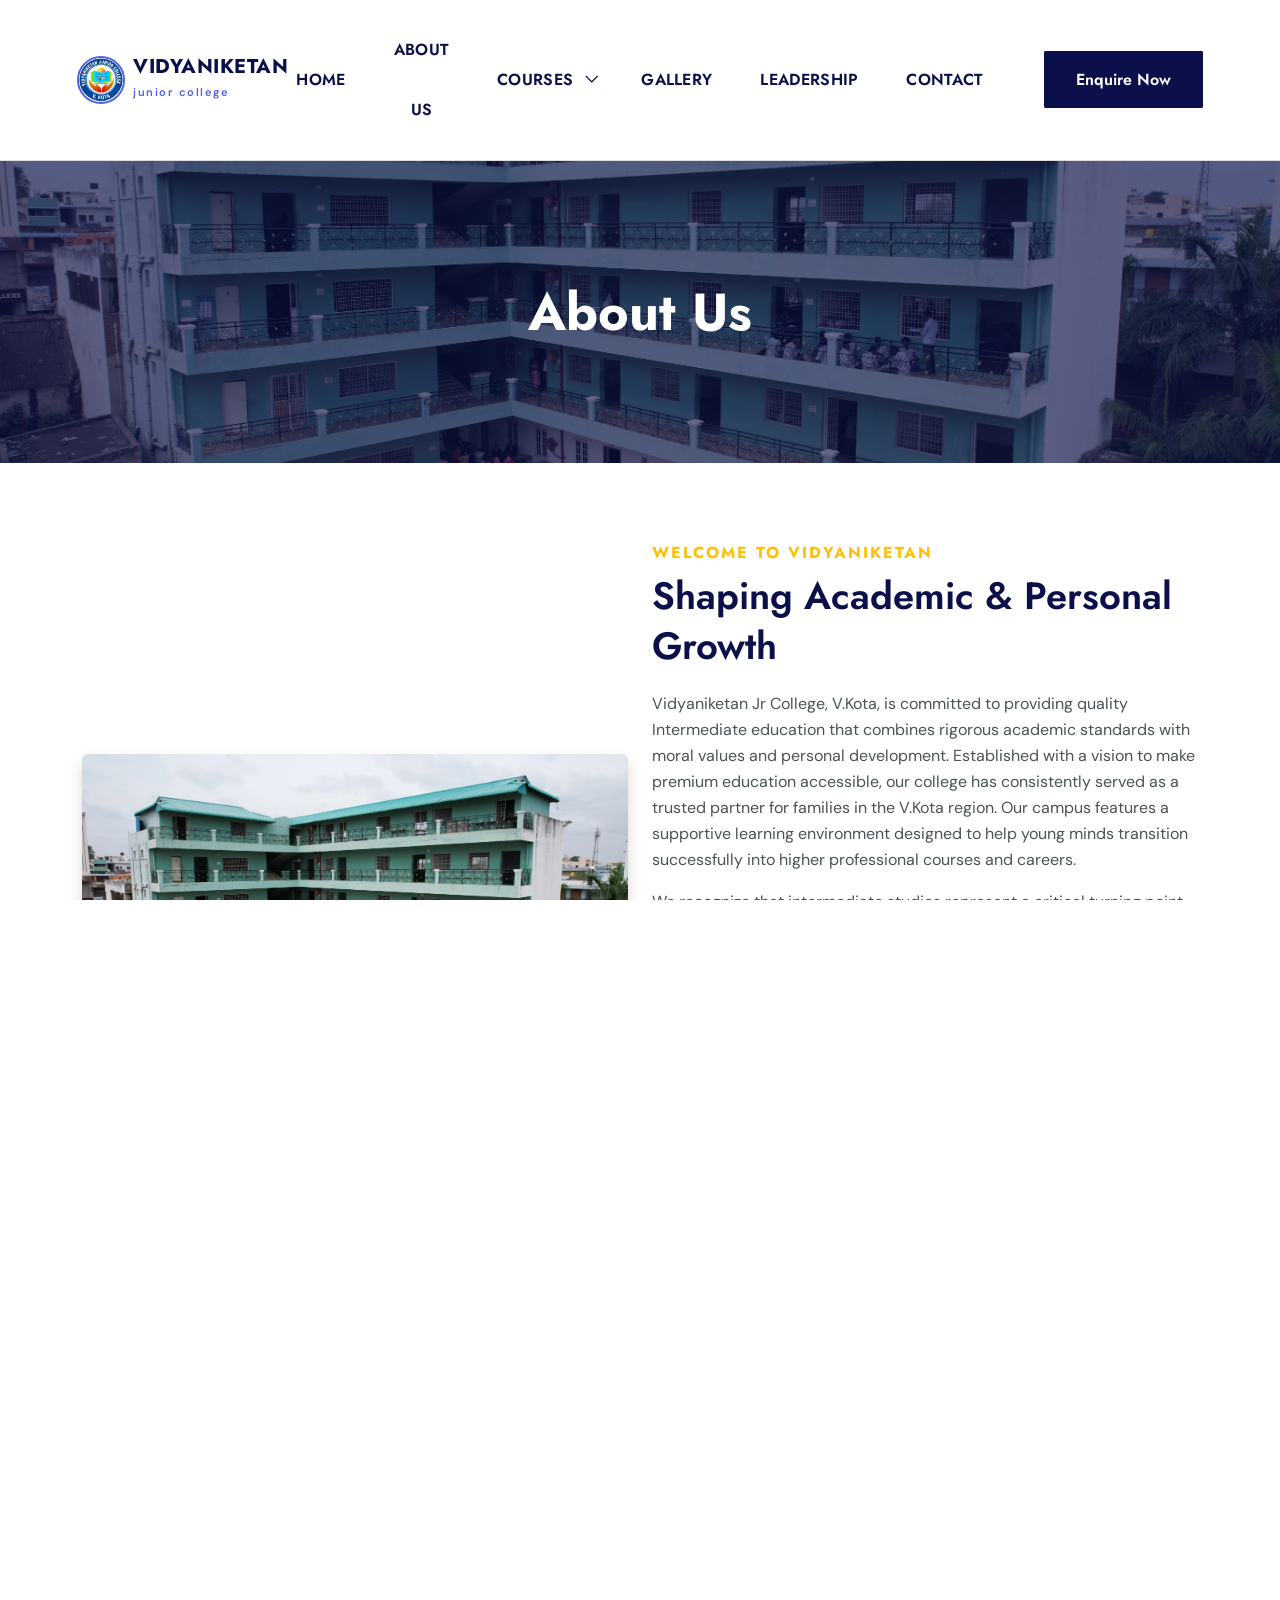
==== commit 73d30446: "Update background video, image conversions, pure white footer text across all pages, instant text lo" ====
--- a/about.html
+++ b/about.html
@@ -68,7 +68,7 @@
 
 		.about-banner {
 			background: linear-gradient(rgba(11, 16, 74, 0.6), rgba(11, 16, 74, 0.6)),
-				url("assets/img/leadership/home.webp") center center/cover no-repeat;
+				url("images/college.webp") center center/cover no-repeat;
 			padding: 120px 0;
 			position: relative;
 		}
@@ -641,37 +641,37 @@
 		<div class="container">
 			<div class="row equal-height-row">
 				<div class="col-lg-6 col-md-12 wow fadeInUp mb-4" data-wow-duration="1s" data-wow-delay="0.1s">
-					<div class="p-5 glass-card">
+					<div class="p-5 glass-card h-100">
 						<div class="rounded-circle bg-light d-inline-flex align-items-center justify-content-center mb-4"
 							style="width: 60px; height: 60px; background: #ECEDFF !important; color: #525fe1;">
 							<span class="ti-eye" style="font-size: 24px;"></span>
 						</div>
 						<h3 class="mb-3" style="font-size: 24px; font-weight: 700; color: #0b104a;">Our Vision</h3>
-						<p class="text-muted" style="line-height: 1.8; margin-bottom: 0;">To become one of the most
-							respected junior colleges by delivering quality education, inspiring lifelong learning, and
-							shaping responsible citizens who contribute positively to society.</p>
+						<p class="text-muted mb-3" style="line-height: 1.8;">To be recognized as a premier junior college in Andhra Pradesh, fostering an environment where academic excellence, moral integrity, and personal transformation thrive together.</p>
+						<ul class="list-unstyled text-muted mb-0" style="line-height: 1.8;">
+							<li class="mb-2"><span class="ti-check text-primary me-2"></span> Empower students with conceptual clarity & analytical problem-solving skills.</li>
+							<li class="mb-2"><span class="ti-check text-primary me-2"></span> Cultivate a culture of lifelong learning, curiosity, and ethical responsibility.</li>
+							<li class="mb-2"><span class="ti-check text-primary me-2"></span> Provide state-of-the-art learning infrastructure and digital smart classrooms.</li>
+							<li class="mb-2"><span class="ti-check text-primary me-2"></span> Nurture young talents to excel in university education & national entrance exams.</li>
+							<li class="mb-0"><span class="ti-check text-primary me-2"></span> Shape confident, empathetic leaders equipped for global opportunities.</li>
+						</ul>
 					</div>
 				</div>
 				<div class="col-lg-6 col-md-12 wow fadeInUp mb-4" data-wow-duration="1s" data-wow-delay="0.2s">
-					<div class="p-5 glass-card">
+					<div class="p-5 glass-card h-100">
 						<div class="rounded-circle bg-light d-inline-flex align-items-center justify-content-center mb-4"
 							style="width: 60px; height: 60px; background: #FFEFEE !important; color: #F26B65;">
 							<span class="ti-target" style="font-size: 24px;"></span>
 						</div>
 						<h3 class="mb-3" style="font-size: 24px; font-weight: 700; color: #0b104a;">Our Mission</h3>
+						<p class="text-muted mb-3" style="line-height: 1.8;">To provide student-firstIntermediate education through systematic conceptual teaching, continuous evaluation, and dedicated mentoring across science and commerce streams.</p>
 						<ul class="list-unstyled text-muted mb-0" style="line-height: 1.8;">
-							<li class="mb-2"><span class="ti-check text-warning me-2"></span> Deliver high-quality
-								education through innovative teaching methods.</li>
-							<li class="mb-2"><span class="ti-check text-warning me-2"></span> Build strong academic
-								foundations for higher education.</li>
-							<li class="mb-2"><span class="ti-check text-warning me-2"></span> Encourage discipline,
-								integrity, and responsibility.</li>
-							<li class="mb-2"><span class="ti-check text-warning me-2"></span> Foster leadership,
-								creativity, and critical thinking.</li>
-							<li class="mb-2"><span class="ti-check text-warning me-2"></span> Prepare students for
-								competitive examinations and future careers.</li>
-							<li class="mb-0"><span class="ti-check text-warning me-2"></span> Support every student
-								through personalized mentoring and guidance.</li>
+							<li class="mb-2"><span class="ti-check text-warning me-2"></span> Deliver high-quality education through innovative teaching methods.</li>
+							<li class="mb-2"><span class="ti-check text-warning me-2"></span> Build strong academic foundations for higher education.</li>
+							<li class="mb-2"><span class="ti-check text-warning me-2"></span> Encourage discipline, integrity, and personal responsibility.</li>
+							<li class="mb-2"><span class="ti-check text-warning me-2"></span> Foster leadership, creativity, and critical thinking abilities.</li>
+							<li class="mb-2"><span class="ti-check text-warning me-2"></span> Prepare students for competitive examinations and future careers.</li>
+							<li class="mb-0"><span class="ti-check text-warning me-2"></span> Support every student through personalized mentoring and guidance.</li>
 						</ul>
 					</div>
 				</div>
@@ -914,7 +914,7 @@
 							<img src="images/logo.webp" alt="Vidyaniketan Logo" style="height: 44px; width: auto; border-radius: 50%; object-fit: cover; border: 2px solid #ffc107;">
 							<span style="font-family: 'Jost', sans-serif; font-size: 22px; font-weight: 700; color: #fff; letter-spacing: 0.5px;">VIDYANIKETAN</span>
 						</a>
-						<p class="mt-3 text-white-50">Building strong foundations for higher education through academic
+						<p class="mt-3 text-white">Building strong foundations for higher education through academic
 							excellence, experienced faculty, disciplined learning, and holistic student development.</p>
 						<div class="social_profile mt-4">
 							<ul>
@@ -930,18 +930,18 @@
 					<div class="single_footer">
 						<h4 class="text-white">Quick Links</h4>
 						<ul class="list-unstyled mt-3">
-							<li class="mb-2"><a href="index.html" class="text-white-50 text-decoration-none">Home</a>
+							<li class="mb-2"><a href="index.html" class="text-white text-decoration-none">Home</a>
 							</li>
-							<li class="mb-2"><a href="about.html" class="text-white-50 text-decoration-none">About</a>
+							<li class="mb-2"><a href="about.html" class="text-white text-decoration-none">About</a>
 							</li>
 							<li class="mb-2"><a href="courses.html"
-									class="text-white-50 text-decoration-none">Courses</a></li>
+									class="text-white text-decoration-none">Courses</a></li>
 							<li class="mb-2"><a href="gallery.html"
-									class="text-white-50 text-decoration-none">Gallery</a></li>
+									class="text-white text-decoration-none">Gallery</a></li>
 							<li class="mb-2"><a href="leadership.html"
-									class="text-white-50 text-decoration-none">Leadership</a></li>
+									class="text-white text-decoration-none">Leadership</a></li>
 							<li class="mb-2"><a href="contact.html"
-									class="text-white-50 text-decoration-none">Contact</a></li>
+									class="text-white text-decoration-none">Contact</a></li>
 						</ul>
 					</div>
 				</div><!--- END COL -->
@@ -949,10 +949,10 @@
 					<div class="single_footer">
 						<h4 class="text-white">Courses</h4>
 						<ul class="list-unstyled mt-3">
-							<li class="mb-2"><a href="mpc.html" class="text-white-50 text-decoration-none">MPC Stream</a></li>
-							<li class="mb-2"><a href="bipc.html" class="text-white-50 text-decoration-none">BiPC Stream</a></li>
-							<li class="mb-2"><a href="mec.html" class="text-white-50 text-decoration-none">MEC Stream</a></li>
-							<li class="mb-2"><a href="cec.html" class="text-white-50 text-decoration-none">CEC Stream</a></li>
+							<li class="mb-2"><a href="mpc.html" class="text-white text-decoration-none">MPC Stream</a></li>
+							<li class="mb-2"><a href="bipc.html" class="text-white text-decoration-none">BiPC Stream</a></li>
+							<li class="mb-2"><a href="mec.html" class="text-white text-decoration-none">MEC Stream</a></li>
+							<li class="mb-2"><a href="cec.html" class="text-white text-decoration-none">CEC Stream</a></li>
 						</ul>
 					</div>
 				</div><!--- END COL -->
@@ -961,15 +961,15 @@
 						<h4 class="text-white">Address</h4>
 						<div class="sf_contact mt-3">
 							<span class="ti-map text-warning"></span>
-							<p class="text-white-50 mb-0">2F4Q+XFH, Patrapalle, V.Kota,<br>Andhra Pradesh - 517424</p>
+							<p class="text-white mb-0">2F4Q+XFH, Patrapalle, V.Kota,<br>Andhra Pradesh - 517424</p>
 						</div>
 						<div class="sf_contact mt-2">
 							<span class="ti-time text-warning"></span>
-							<p class="text-white-50 mb-0">Office Hours: Mon - Sat<br>9:30 AM - 5:00 PM</p>
+							<p class="text-white mb-0">Office Hours: Mon - Sat<br>9:30 AM - 5:00 PM</p>
 						</div>
 						<div class="sf_contact mt-2">
 							<span class="ti-mobile text-warning"></span>
-							<p class="text-white-50 mb-0">
+							<p class="text-white mb-0">
 								Phone:
 								<a href="tel:+919441331993"
 									style="color: #ffc107; text-decoration: none;">9441331993</a><br>
@@ -979,7 +979,7 @@
 						</div>
 						<div class="sf_contact mt-2">
 							<span class="ti-email text-warning"></span>
-							<p class="text-white-50 mb-0">Email: <a href="mailto:info@vidyaniketan.com"
+							<p class="text-white mb-0">Email: <a href="mailto:info@vidyaniketan.com"
 									style="color: #ffc107; text-decoration: none;">info@vidyaniketan.com</a></p>
 						</div>
 						<!-- Map in footer -->
@@ -998,7 +998,7 @@
 	<!-- START FOOTER COPYRIGHT -->
 	<div class="foot_copy" style="background: #090d3d; border-top: 1px solid rgba(255,255,255,0.05); padding: 20px 0;">
 		<div class="footer_copyright text-center">
-			<p class="text-white-50 mb-0">&copy; 2026 Vidyaniketan Jr College, V.Kota. All Rights Reserved.</p>
+			<p class="text-white mb-0">&copy; 2026 Vidyaniketan Jr College, V.Kota. All Rights Reserved.</p>
 		</div>
 	</div>
 	<!-- END FOOTER COPYRIGHT -->
--- a/assets/css/style.css
+++ b/assets/css/style.css
@@ -3032,5 +3032,152 @@
     transform: translateY(-3px);
 }
 
-
-
+/* ==========================================================================
+   GLOBAL FOOTER STYLING: PURE WHITE TEXT ACROSS ALL PAGES
+   ========================================================================== */
+.footer,
+.footer *,
+.single_footer,
+.single_footer *,
+.footer_copyright,
+.footer_copyright *,
+.single_footer p,
+.single_footer h4,
+.single_footer span,
+.single_footer ul li,
+.single_footer ul li a,
+.footer_copyright p,
+.footer_copyright a {
+	color: #ffffff !important;
+}
+
+.footer a:hover,
+.single_footer a:hover,
+.single_footer ul li a:hover,
+.footer_copyright a:hover {
+	color: #ffc107 !important;
+	text-decoration: underline !important;
+}
+
+.footer .social_profile ul li a {
+	color: #ffffff !important;
+	border-color: rgba(255, 255, 255, 0.3) !important;
+}
+
+.footer .social_profile ul li a:hover {
+	background: #525fe1 !important;
+	border-color: #525fe1 !important;
+	color: #ffffff !important;
+}
+
+/* ==========================================================================
+   GLOBAL MOBILE RESPONSIVENESS FIXES
+   ========================================================================== */
+html, body {
+	overflow-x: hidden !important;
+	max-width: 100% !important;
+}
+
+img, video {
+	max-width: 100%;
+	height: auto;
+}
+
+/* Hero background video responsiveness */
+.home_bg video {
+	max-width: none !important;
+	height: 100% !important;
+}
+
+@media only screen and (max-width: 991px) {
+	.home_bg {
+		min-height: auto !important;
+		padding: 100px 0 50px !important;
+	}
+	
+	.hero-text h1 {
+		font-size: 2.2rem !important;
+		line-height: 1.3 !important;
+	}
+
+	.hero-text p {
+		font-size: 1rem !important;
+	}
+
+	.section-padding {
+		padding: 50px 0 !important;
+	}
+
+	.section-title h2 {
+		font-size: 28px !important;
+		line-height: 36px !important;
+	}
+
+	.section-title p {
+		width: 95% !important;
+	}
+
+	#navigation {
+		padding: 15px 20px !important;
+	}
+	
+	.equal-height-row > div {
+		margin-bottom: 20px;
+	}
+}
+
+@media only screen and (max-width: 576px) {
+	.hero-text h1 {
+		font-size: 1.7rem !important;
+	}
+
+	.hero-text p {
+		font-size: 0.9rem !important;
+	}
+
+	.home_sb {
+		flex-direction: column;
+		width: 100%;
+	}
+
+	.home_sb .btn_one {
+		width: 100%;
+		text-align: center;
+	}
+
+	.glass-counter-card {
+		padding: 10px !important;
+	}
+
+	.glass-counter-card h2 {
+		font-size: 22px !important;
+	}
+
+	.glass-counter-card p {
+		font-size: 12px !important;
+	}
+
+	.site-logo span {
+		font-size: 16px !important;
+	}
+}
+
+/* ==========================================================================
+   INSTANT TEXT LOAD & RENDERING OPTIMIZATION
+   ========================================================================== */
+.preloaders {
+	display: none !important;
+	opacity: 0 !important;
+	pointer-events: none !important;
+}
+
+.wow {
+	visibility: visible !important;
+	opacity: 1 !important;
+	animation-duration: 0.3s !important;
+}
+
+
+
+
+
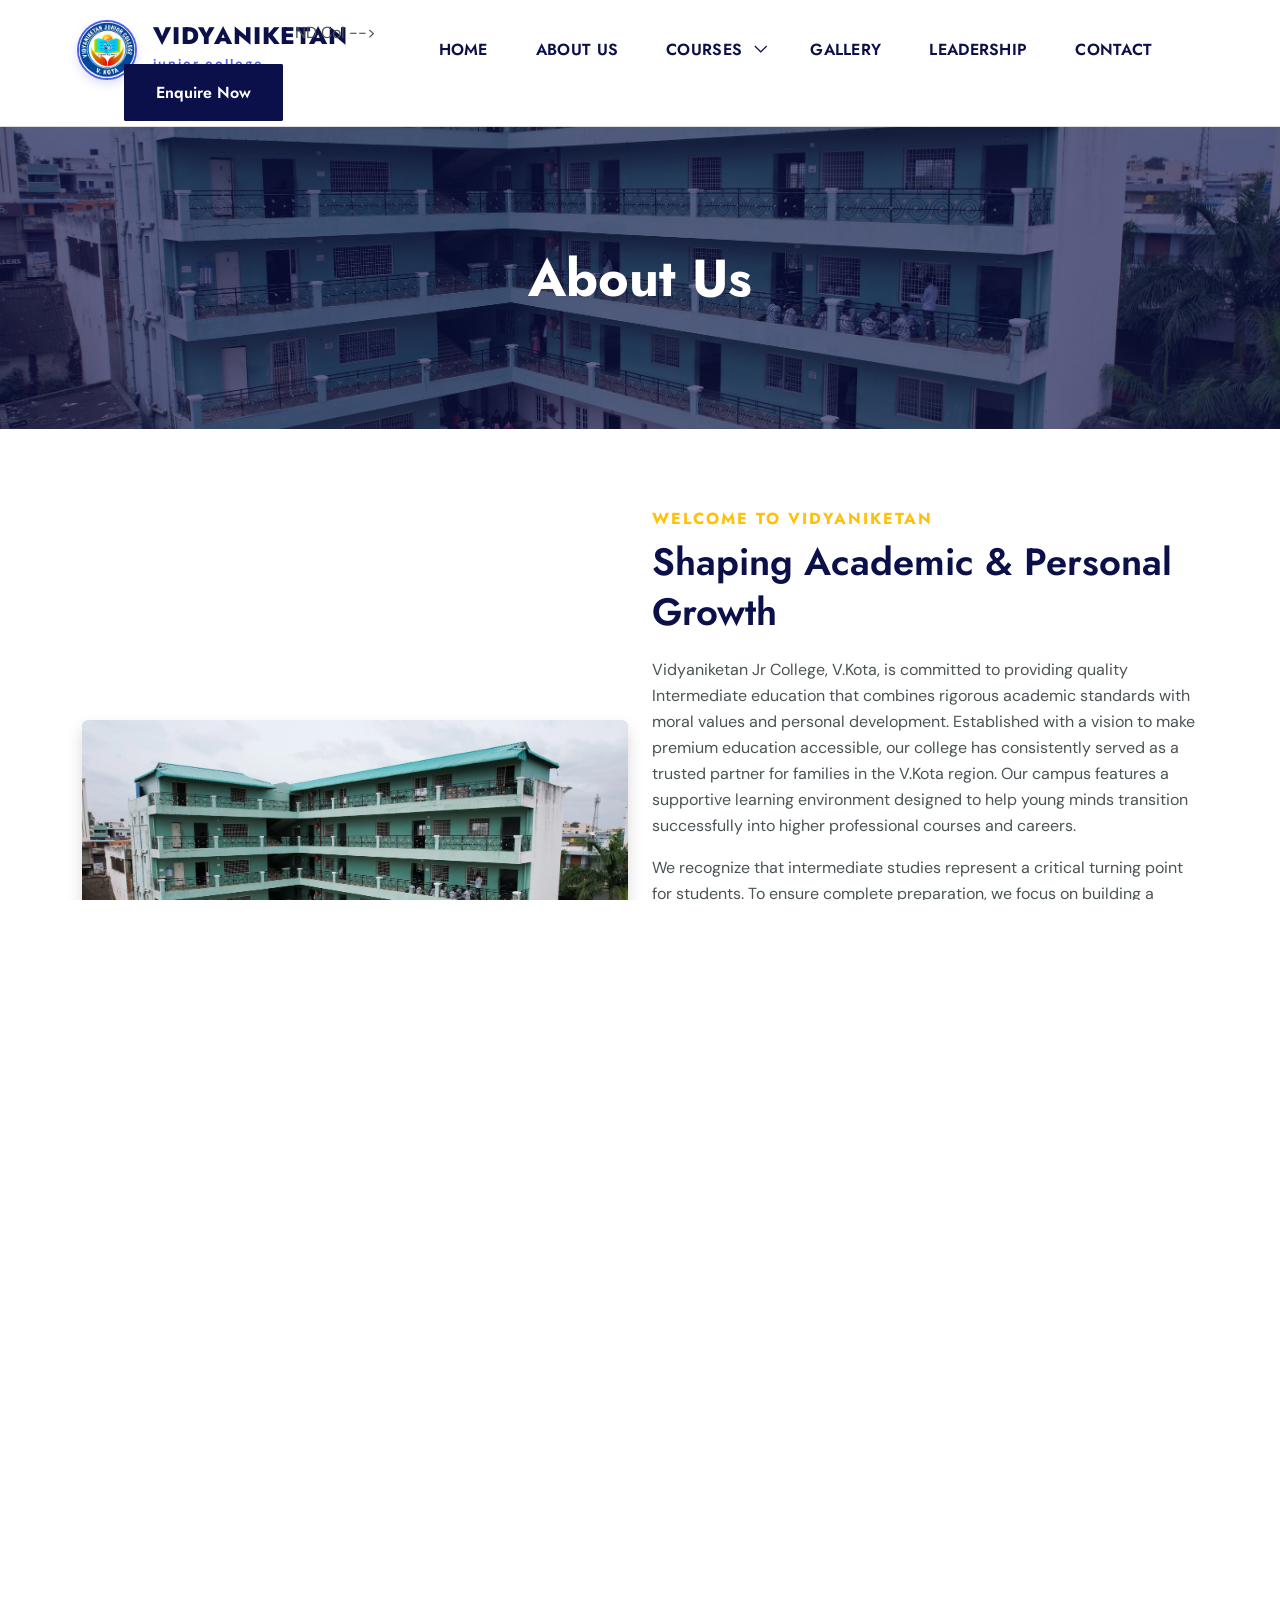
==== commit 3b0265eb: "Increase logo and college name size with proper vertical alignment, and replace X icon with YouTube " ====
--- a/about.html
+++ b/about.html
@@ -530,15 +530,15 @@
 			<div class="row">
 				<div class="col-20 align-self-center">
 					<div class="site-logo">
-						<a href="index.html" class="d-flex align-items-center gap-2" style="text-decoration: none;">
-							<img src="images/logo.webp" alt="Vidyaniketan Logo" style="height: 48px; width: auto; border-radius: 50%; object-fit: cover; border: 2px solid #525fe1;">
-							<div>
-								<span style="font-family: 'Jost', sans-serif; font-size: 20px; font-weight: 700; color: #0b104a; letter-spacing: 0.5px; display: block; text-transform: uppercase; line-height: 1.1;">VIDYANIKETAN</span>
-								<span style="font-family: 'DM Sans', sans-serif; font-size: 11px; font-weight: 600; color: #525fe1; letter-spacing: 1.5px; display: block; text-transform: lowercase; margin-top: 1px;">junior college</span>
+						<a href="index.html" class="d-flex align-items-center gap-3" style="text-decoration: none;">
+							<img src="images/logo.webp" alt="Vidyaniketan Logo" style="height: 60px; width: auto; border-radius: 50%; object-fit: cover; border: 2.5px solid #525fe1; box-shadow: 0 4px 10px rgba(82, 95, 225, 0.2);">
+							<div class="d-flex flex-column justify-content-center">
+								<span style="font-family: 'Jost', sans-serif; font-size: 24px; font-weight: 800; color: #0b104a; letter-spacing: 0.8px; display: block; text-transform: uppercase; line-height: 1.1;">VIDYANIKETAN</span>
+								<span style="font-family: 'DM Sans', sans-serif; font-size: 12.5px; font-weight: 700; color: #525fe1; letter-spacing: 2px; display: block; text-transform: lowercase; margin-top: 2px;">junior college</span>
 							</div>
 						</a>
 					</div>
-				</div><!--- END Col -->
+				</div>ND Col -->
 
 				<div class="col-60 d-flex">
 					<nav id="main-menu">
@@ -919,7 +919,7 @@
 						<div class="social_profile mt-4">
 							<ul>
 								<li><a class="f_facebook" href="#"><i class="fa-brands fa-facebook-f"></i></a></li>
-								<li><a class="f_twitter" href="#"><i class="fa-solid fa-x"></i></a></li>
+								<li><a class="f_youtube" href="#"><i class="fa-brands fa-youtube"></i></a></li>
 								<li><a class="f_instagram" href="#"><i class="fa-brands fa-instagram"></i></a></li>
 								<li><a class="f_linkedin" href="#"><i class="fa-brands fa-linkedin-in"></i></a></li>
 							</ul>
--- a/assets/css/style.css
+++ b/assets/css/style.css
@@ -249,10 +249,12 @@
 	width: 20%;
 }
 .site-logo{
-	width: 150px;
+	width: auto;
+	max-width: 360px;
 }
 .site-logo a{
-	display: block;
+	display: flex;
+	align-items: center;
 }
 .site-logo img{
 	max-width: 100%;
@@ -2520,6 +2522,7 @@
 }
 .f_facebook:hover{background:#3B5998;}
 .f_twitter:hover{background:#1A90D9;}
+.f_youtube:hover{background:#FF0000;}
 .f_instagram:hover{background:#FF5252;}
 .f_linkedin:hover{background:#0e76a8;}
 .foot_img{width:100%;}
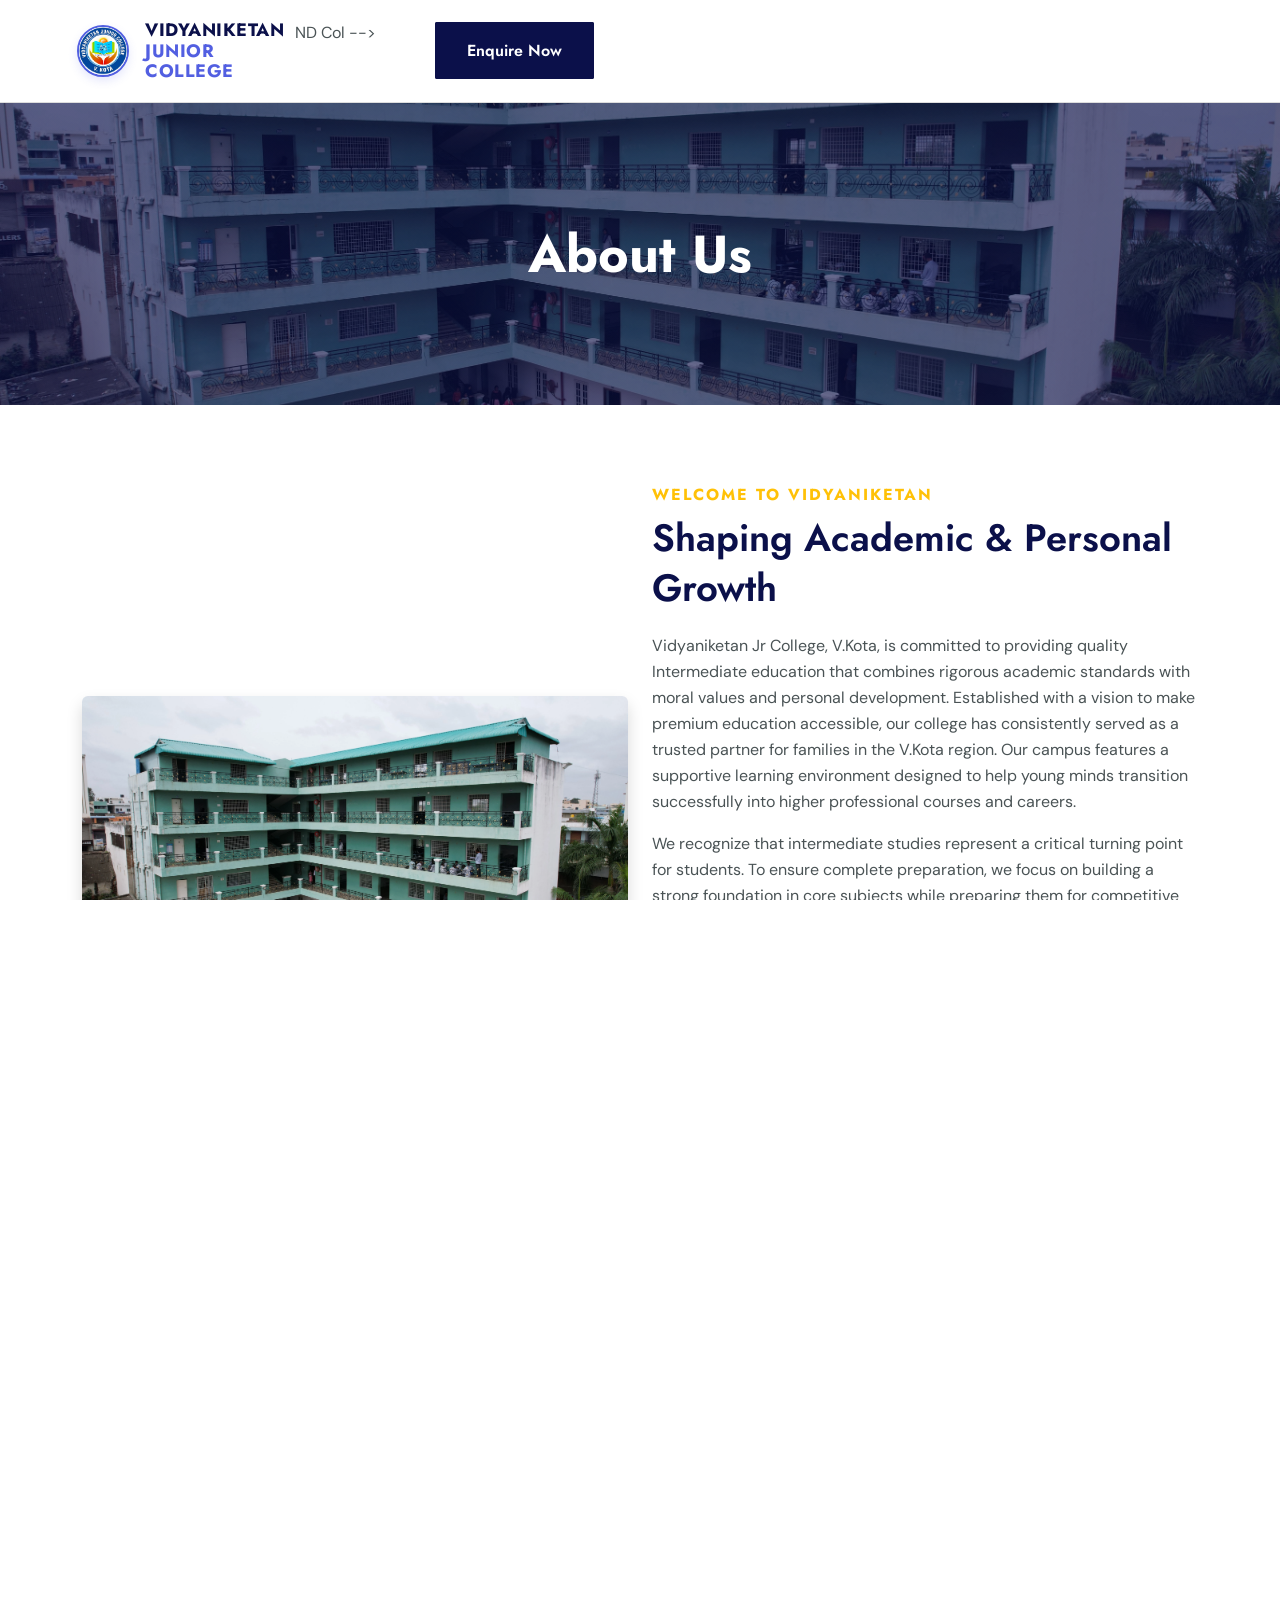
==== commit 7dfea1b4: "Set VIDYANIKETAN and JUNIOR COLLEGE to equal font size in both header and footer" ====
--- a/about.html
+++ b/about.html
@@ -531,35 +531,14 @@
 				<div class="col-20 align-self-center">
 					<div class="site-logo">
 						<a href="index.html" class="d-flex align-items-center gap-3" style="text-decoration: none;">
-							<img src="images/logo.webp" alt="Vidyaniketan Logo" style="height: 60px; width: auto; border-radius: 50%; object-fit: cover; border: 2.5px solid #525fe1; box-shadow: 0 4px 10px rgba(82, 95, 225, 0.2);">
+							<img src="images/logo.webp" alt="Vidyaniketan Logo" style="height: 52px; width: auto; border-radius: 50%; object-fit: cover; border: 2px solid #525fe1; box-shadow: 0 4px 10px rgba(82, 95, 225, 0.15);">
 							<div class="d-flex flex-column justify-content-center">
-								<span style="font-family: 'Jost', sans-serif; font-size: 24px; font-weight: 800; color: #0b104a; letter-spacing: 0.8px; display: block; text-transform: uppercase; line-height: 1.1;">VIDYANIKETAN</span>
-								<span style="font-family: 'DM Sans', sans-serif; font-size: 12.5px; font-weight: 700; color: #525fe1; letter-spacing: 2px; display: block; text-transform: lowercase; margin-top: 2px;">junior college</span>
+								<span style="font-family: 'Jost', sans-serif; font-size: 18px; font-weight: 700; color: #0b104a; letter-spacing: 0.5px; display: block; text-transform: uppercase; line-height: 1.15;">VIDYANIKETAN</span>
+								<span style="font-family: 'Jost', sans-serif; font-size: 18px; font-weight: 700; color: #525fe1; letter-spacing: 0.5px; display: block; text-transform: uppercase; line-height: 1.15;">JUNIOR COLLEGE</span>
 							</div>
 						</a>
 					</div>
 				</div>ND Col -->
-
-				<div class="col-60 d-flex">
-					<nav id="main-menu">
-						<ul>
-							<li><a href="index.html">Home</a></li>
-							<li><a href="about.html">About Us</a></li>
-							<li class="menu-item-has-children"><a href="courses.html">Courses</a>
-								<ul>
-									<li><a href="courses.html">All Courses</a></li>
-									<li><a href="mpc.html">MPC Stream</a></li>
-									<li><a href="bipc.html">BiPC Stream</a></li>
-									<li><a href="mec.html">MEC Stream</a></li>
-									<li><a href="cec.html">CEC Stream</a></li>
-								</ul>
-							</li>
-							<li><a href="gallery.html">Gallery</a></li>
-							<li><a href="leadership.html">Leadership</a></li>
-							<li><a href="contact.html">Contact</a></li>
-						</ul>
-					</nav>
-				</div><!--- END Col -->
 
 				<div class="col-20 d-none d-xl-block text-end align-self-center">
 					<a href="contact.html" class="btn_one">Enquire Now</a>
@@ -910,9 +889,12 @@
 			<div class="row">
 				<div class="col-lg-4 col-sm-6 col-xs-12">
 					<div class="single_footer">
-						<a href="index.html" class="d-flex align-items-center gap-2 mb-3" style="text-decoration: none;">
-							<img src="images/logo.webp" alt="Vidyaniketan Logo" style="height: 44px; width: auto; border-radius: 50%; object-fit: cover; border: 2px solid #ffc107;">
-							<span style="font-family: 'Jost', sans-serif; font-size: 22px; font-weight: 700; color: #fff; letter-spacing: 0.5px;">VIDYANIKETAN</span>
+						<a href="index.html" class="d-flex align-items-center gap-3 mb-3" style="text-decoration: none;">
+							<img src="images/logo.webp" alt="Vidyaniketan Logo" style="height: 48px; width: auto; border-radius: 50%; object-fit: cover; border: 2px solid #ffc107;">
+							<div class="d-flex flex-column justify-content-center">
+								<span style="font-family: 'Jost', sans-serif; font-size: 18px; font-weight: 700; color: #fff; letter-spacing: 0.5px; display: block; text-transform: uppercase; line-height: 1.15;">VIDYANIKETAN</span>
+								<span style="font-family: 'Jost', sans-serif; font-size: 18px; font-weight: 700; color: #ffc107; letter-spacing: 0.5px; display: block; text-transform: uppercase; line-height: 1.15;">JUNIOR COLLEGE</span>
+							</div>
 						</a>
 						<p class="mt-3 text-white">Building strong foundations for higher education through academic
 							excellence, experienced faculty, disciplined learning, and holistic student development.</p>
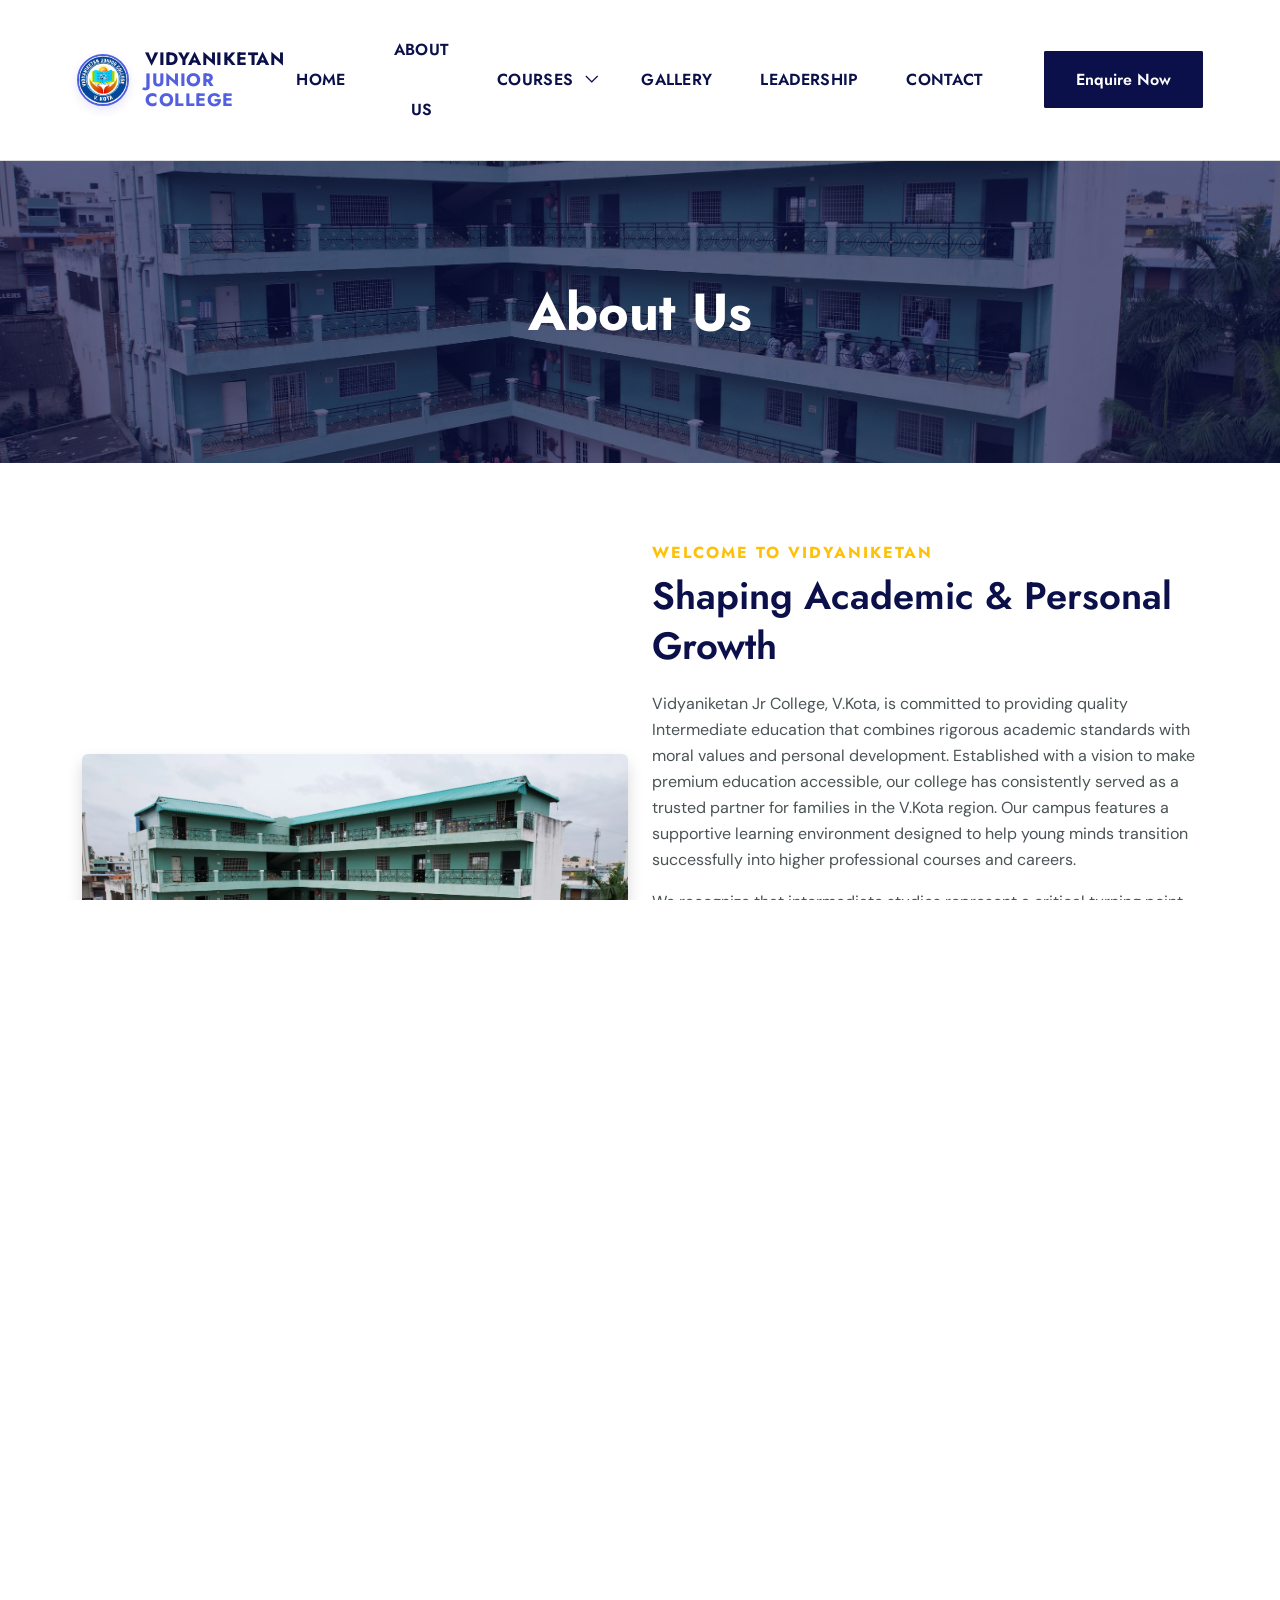
==== commit d6a30596: "Update footer across all pages with official social media links" ====
--- a/about.html
+++ b/about.html
@@ -538,7 +538,28 @@
 							</div>
 						</a>
 					</div>
-				</div>ND Col -->
+				</div><!--- END Col -->
+
+				<div class="col-60 d-flex">
+					<nav id="main-menu">
+						<ul>
+							<li><a href="index.html">Home</a></li>
+							<li><a href="about.html">About Us</a></li>
+							<li class="menu-item-has-children"><a href="courses.html">Courses</a>
+								<ul>
+									<li><a href="courses.html">All Courses</a></li>
+									<li><a href="mpc.html">MPC Stream</a></li>
+									<li><a href="bipc.html">BiPC Stream</a></li>
+									<li><a href="mec.html">MEC Stream</a></li>
+									<li><a href="cec.html">CEC Stream</a></li>
+								</ul>
+							</li>
+							<li><a href="gallery.html">Gallery</a></li>
+							<li><a href="leadership.html">Leadership</a></li>
+							<li><a href="contact.html">Contact</a></li>
+						</ul>
+					</nav>
+				</div>
 
 				<div class="col-20 d-none d-xl-block text-end align-self-center">
 					<a href="contact.html" class="btn_one">Enquire Now</a>
@@ -900,10 +921,9 @@
 							excellence, experienced faculty, disciplined learning, and holistic student development.</p>
 						<div class="social_profile mt-4">
 							<ul>
-								<li><a class="f_facebook" href="#"><i class="fa-brands fa-facebook-f"></i></a></li>
-								<li><a class="f_youtube" href="#"><i class="fa-brands fa-youtube"></i></a></li>
-								<li><a class="f_instagram" href="#"><i class="fa-brands fa-instagram"></i></a></li>
-								<li><a class="f_linkedin" href="#"><i class="fa-brands fa-linkedin-in"></i></a></li>
+								<li><a class="f_facebook" href="https://www.facebook.com/profile.php?id=61592861813890" target="_blank" rel="noopener noreferrer"><i class="fa-brands fa-facebook-f"></i></a></li>
+								<li><a class="f_youtube" href="https://www.youtube.com/@VidyaniketanJrCollegevkota" target="_blank" rel="noopener noreferrer"><i class="fa-brands fa-youtube"></i></a></li>
+								<li><a class="f_instagram" href="https://www.instagram.com/vidyaniketanjrcollege/" target="_blank" rel="noopener noreferrer"><i class="fa-brands fa-instagram"></i></a></li>
 							</ul>
 						</div>
 					</div>
@@ -912,18 +932,12 @@
 					<div class="single_footer">
 						<h4 class="text-white">Quick Links</h4>
 						<ul class="list-unstyled mt-3">
-							<li class="mb-2"><a href="index.html" class="text-white text-decoration-none">Home</a>
-							</li>
-							<li class="mb-2"><a href="about.html" class="text-white text-decoration-none">About</a>
-							</li>
-							<li class="mb-2"><a href="courses.html"
-									class="text-white text-decoration-none">Courses</a></li>
-							<li class="mb-2"><a href="gallery.html"
-									class="text-white text-decoration-none">Gallery</a></li>
-							<li class="mb-2"><a href="leadership.html"
-									class="text-white text-decoration-none">Leadership</a></li>
-							<li class="mb-2"><a href="contact.html"
-									class="text-white text-decoration-none">Contact</a></li>
+							<li class="mb-2"><a href="index.html" class="text-white text-decoration-none">Home</a></li>
+							<li class="mb-2"><a href="about.html" class="text-white text-decoration-none">About</a></li>
+							<li class="mb-2"><a href="courses.html" class="text-white text-decoration-none">Courses</a></li>
+							<li class="mb-2"><a href="gallery.html" class="text-white text-decoration-none">Gallery</a></li>
+							<li class="mb-2"><a href="leadership.html" class="text-white text-decoration-none">Leadership</a></li>
+							<li class="mb-2"><a href="contact.html" class="text-white text-decoration-none">Contact</a></li>
 						</ul>
 					</div>
 				</div><!--- END COL -->
@@ -947,22 +961,29 @@
 						</div>
 						<div class="sf_contact mt-2">
 							<span class="ti-time text-warning"></span>
-							<p class="text-white mb-0">Office Hours: Mon - Sat<br>9:30 AM - 5:00 PM</p>
+							<p class="text-white mb-0">
+								Office Hours: Mon - Sat<br>
+								9:30 AM - 5:00 PM
+							</p>
 						</div>
+
 						<div class="sf_contact mt-2">
 							<span class="ti-mobile text-warning"></span>
 							<p class="text-white mb-0">
 								Phone:
-								<a href="tel:+919441331993"
-									style="color: #ffc107; text-decoration: none;">9441331993</a><br>
-								<a href="tel:+919652850950"
-									style="color: #ffc107; text-decoration: none;">9652850950</a>
+								<a href="tel:+919441331993" style="color: #ffc107; text-decoration: none;">9441331993</a><br>
+								<a href="tel:+919652850950" style="color: #ffc107; text-decoration: none;">9652850950</a>
 							</p>
 						</div>
+
 						<div class="sf_contact mt-2">
 							<span class="ti-email text-warning"></span>
-							<p class="text-white mb-0">Email: <a href="mailto:info@vidyaniketan.com"
-									style="color: #ffc107; text-decoration: none;">info@vidyaniketan.com</a></p>
+							<p class="text-white mb-0">
+								Email:
+								<a href="mailto:info@vidyaniketan.com" style="color: #ffc107; text-decoration: none;">
+									info@vidyaniketan.com
+								</a>
+							</p>
 						</div>
 						<!-- Map in footer -->
 						<div class="map mt-3 rounded-3 overflow-hidden border border-secondary" style="height: 120px;">
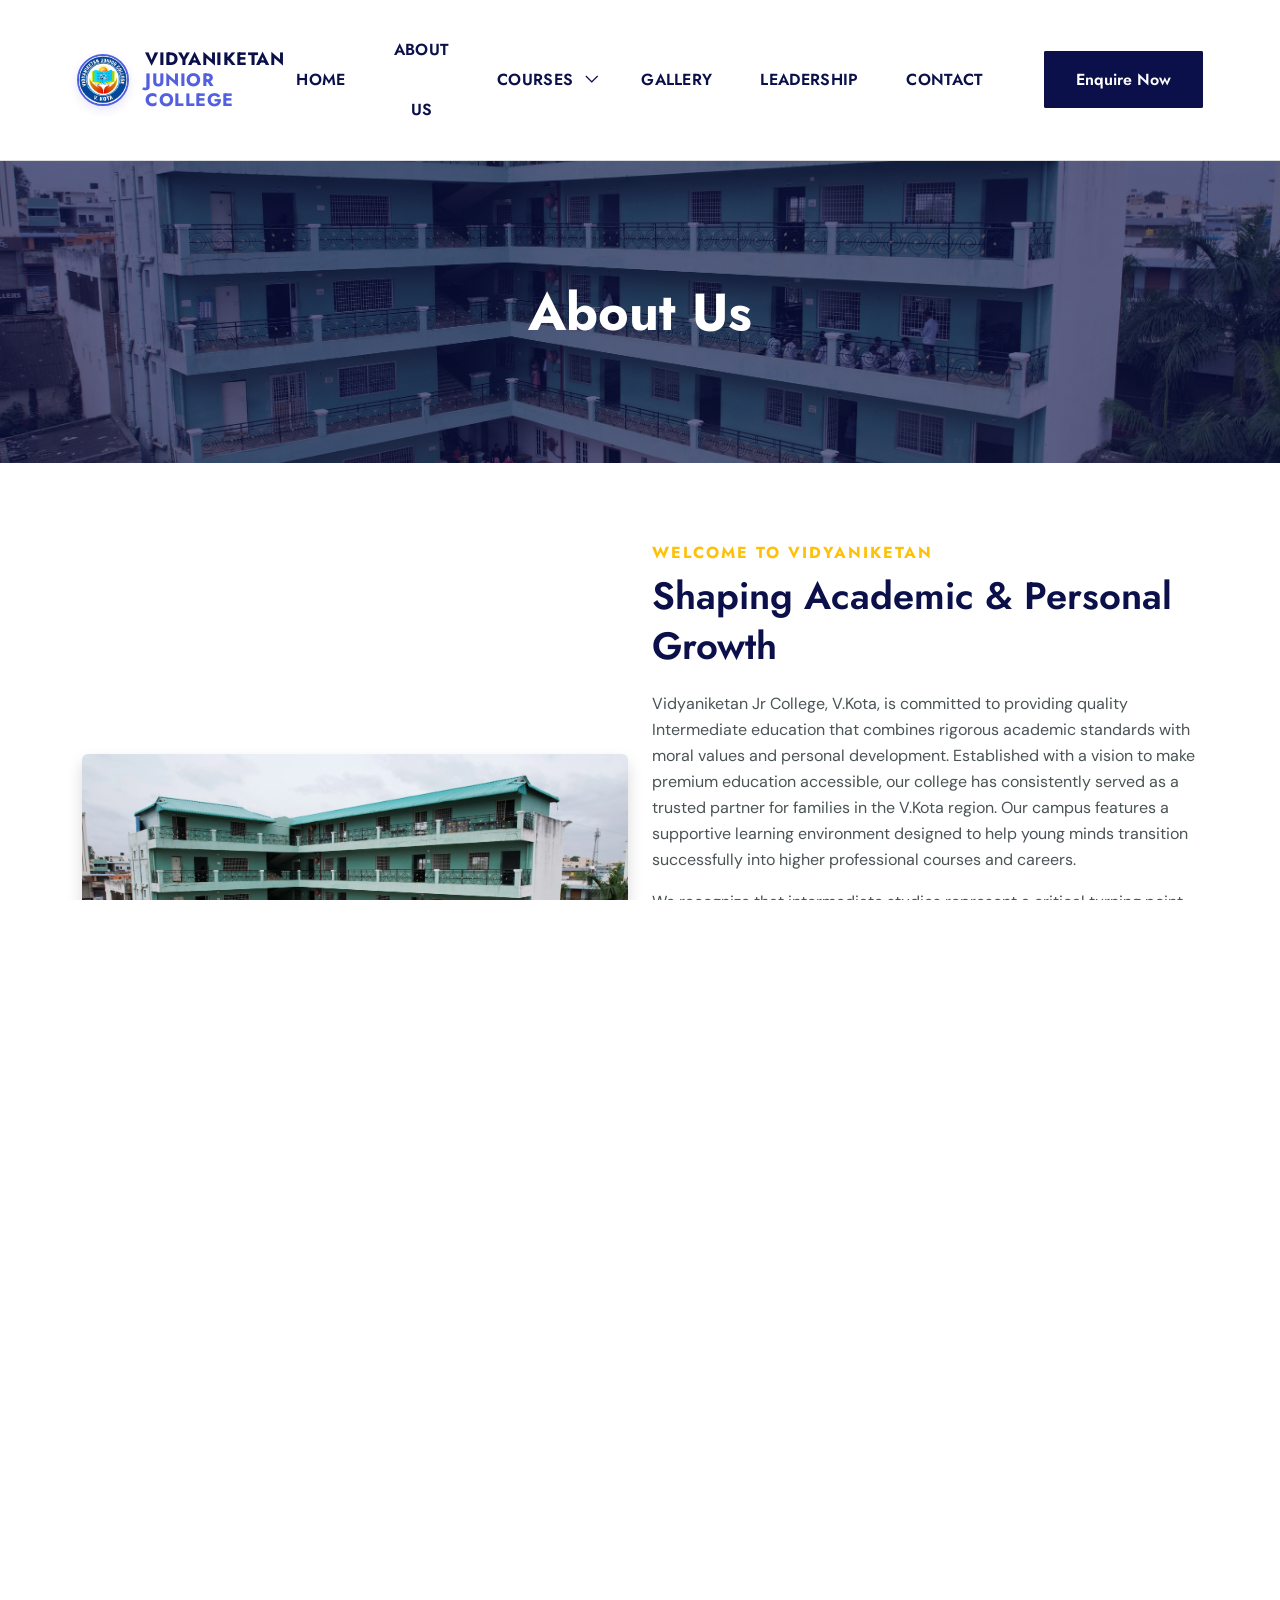
==== commit 293a4517: "Add Long-Term CETs programs, interactive gallery filters, and optimized campus achievements media" ====
--- a/about.html
+++ b/about.html
@@ -750,9 +750,134 @@
 
 		</div>
 
+		<!-- Visual Achievement Proof & Convocation Spotlight -->
+		<div class="row mt-5 g-4 align-items-stretch">
+			<div class="col-lg-6 mb-4 wow fadeInLeft" data-wow-delay=".2s">
+				<div class="card border-0 shadow rounded-4 overflow-hidden h-100 bg-white" style="border-top: 4px solid #f59e0b !important;">
+					<div class="position-relative">
+						<img src="images/toppers-rankers-2024.webp" alt="IPE-2024 Board Toppers & Rankers" class="w-100" style="height: 320px; object-fit: cover;">
+						<span class="badge position-absolute top-0 end-0 m-3 px-3 py-2 bg-warning text-dark fw-bold rounded-pill shadow-sm" style="font-size: 12px;">
+							<i class="fa-solid fa-medal me-1"></i> IPE 2024 Official Results
+						</span>
+					</div>
+					<div class="p-4 d-flex flex-column justify-content-between flex-grow-1">
+						<div>
+							<h4 class="fw-bold mb-2" style="color: #0b104a; font-size: 22px;">IPE-2024 Mandal & State Top Rankers</h4>
+							<p class="text-muted mb-3" style="font-size: 14px; line-height: 1.7;">
+								Vidyaniketan Junior College students consistently sweep the top scores in V.Kota Mandal and achieve landmark state positions across MPC, BiPC, and CEC streams.
+							</p>
+							<div class="p-3 rounded-3" style="background: #f8fafc; border: 1px dashed #cbd5e1;">
+								<div class="d-flex align-items-center gap-2 mb-2">
+									<i class="fa-solid fa-star text-warning"></i>
+									<span class="fw-bold" style="color: #0b104a; font-size: 14px;">U. Lakshmi Priyanka:</span>
+									<span class="badge bg-danger text-white">Sr. BiPC State Rank 981/1000</span>
+								</div>
+								<div class="row g-2 text-muted" style="font-size: 13px;">
+									<div class="col-6">• K. Yashwitha (Jr MPC: 457/470)</div>
+									<div class="col-6">• M. Sameer (Jr CEC: 450/500)</div>
+									<div class="col-6">• E. Rakshitha (Sr BiPC: 948/1000)</div>
+									<div class="col-6">• S. Inayath (Sr MPC: 937/1000)</div>
+								</div>
+							</div>
+						</div>
+					</div>
+				</div>
+			</div>
+
+			<div class="col-lg-6 mb-4 wow fadeInRight" data-wow-delay=".3s">
+				<div class="card border-0 shadow rounded-4 overflow-hidden h-100 bg-white" style="border-top: 4px solid #525fe1 !important;">
+					<div class="position-relative">
+						<img src="images/graduation-felicitation.webp" alt="College Felicitation & Convocation Ceremony" class="w-100" style="height: 320px; object-fit: cover;">
+						<span class="badge position-absolute top-0 end-0 m-3 px-3 py-2 text-white fw-bold rounded-pill shadow-sm" style="background: #0b104a; font-size: 12px;">
+							<i class="fa-solid fa-award me-1"></i> Convocation & Felicitation
+						</span>
+					</div>
+					<div class="p-4 d-flex flex-column justify-content-between flex-grow-1">
+						<div>
+							<h4 class="fw-bold mb-2" style="color: #0b104a; font-size: 22px;">Leadership Honors & Convocation Ceremony</h4>
+							<p class="text-muted mb-3" style="font-size: 14px; line-height: 1.7;">
+								Recognizing excellence at our annual ceremony, where college leadership, Chairman Sri R. Damodhar Reddy, and graduating students are felicitated by esteemed dignitaries including DSP Sri Raghuveer Vishnu Garu.
+							</p>
+							<div class="p-3 rounded-3" style="background: #f8fafc; border: 1px dashed #cbd5e1;">
+								<div class="d-flex align-items-center gap-2 mb-2">
+									<i class="fa-solid fa-graduation-cap text-primary"></i>
+									<span class="fw-bold" style="color: #0b104a; font-size: 14px;">Inspiring Future Achievers:</span>
+								</div>
+								<p class="mb-0 text-muted" style="font-size: 13px; line-height: 1.6;">
+									Celebrating over 1000+ alumni who have transitioned into leading medical universities, premier engineering colleges, and professional Chartered Accountancy courses.
+								</p>
+							</div>
+						</div>
+					</div>
+				</div>
+			</div>
+		</div>
+
 	</div>
 </section>
 <!-- END COLLEGE ACHIEVEMENTS & RECORD RANKS -->
+
+<!-- ==========================================================
+	START CAMPUS LIFE & STUDENT GLIMPSES
+========================================================== -->
+<section class="section-padding" style="background: #ffffff; border-top: 1px solid #e2e8f0; border-bottom: 1px solid #e2e8f0;">
+	<div class="container">
+		<div class="section-title text-center">
+			<h6 class="text-uppercase text-warning fw-bold mb-2" style="letter-spacing: 2px;">Campus Life & Culture</h6>
+			<h2>Vibrant Student Journey</h2>
+			<p class="text-muted">
+				At Vidyaniketan, academic rigor is harmoniously blended with cultural vibrancy, entrance mentorship, and disciplined student development.
+			</p>
+		</div>
+
+		<div class="row g-4">
+			<div class="col-lg-3 col-md-6 mb-4 wow fadeInUp" data-wow-delay=".1s">
+				<div class="card border-0 shadow-sm rounded-4 overflow-hidden h-100">
+					<img src="images/cultural-events.webp" alt="Annual Day & Cultural Celebrations" class="card-img-top w-100" style="height: 200px; object-fit: cover;">
+					<div class="p-3 bg-white text-center">
+						<h6 class="fw-bold mb-1" style="color: #0b104a; font-size: 16px;">Cultural Celebrations</h6>
+						<p class="text-muted mb-0" style="font-size: 13px;">Annual day celebrations, traditional festivals, and joyful student performances.</p>
+					</div>
+				</div>
+			</div>
+
+			<div class="col-lg-3 col-md-6 mb-4 wow fadeInUp" data-wow-delay=".2s">
+				<div class="card border-0 shadow-sm rounded-4 overflow-hidden h-100">
+					<img src="images/student-eapcet-prep.webp" alt="EAPCET Mentorship" class="card-img-top w-100" style="height: 200px; object-fit: cover; object-position: top;">
+					<div class="p-3 bg-white text-center">
+						<h6 class="fw-bold mb-1" style="color: #0b104a; font-size: 16px;">Long-Term CET Coaching</h6>
+						<p class="text-muted mb-0" style="font-size: 13px;">Targeted mentorship for EAPCET, NEET, and IIT Mains right on campus.</p>
+					</div>
+				</div>
+			</div>
+
+			<div class="col-lg-3 col-md-6 mb-4 wow fadeInUp" data-wow-delay=".3s">
+				<div class="card border-0 shadow-sm rounded-4 overflow-hidden h-100">
+					<img src="images/student-maths-prep.webp" alt="Academic Excellence" class="card-img-top w-100" style="height: 200px; object-fit: cover; object-position: top;">
+					<div class="p-3 bg-white text-center">
+						<h6 class="fw-bold mb-1" style="color: #0b104a; font-size: 16px;">Academic Excellence</h6>
+						<p class="text-muted mb-0" style="font-size: 13px;">Mastery of Senior Inter core textbooks, problem sets, and weekly evaluations.</p>
+					</div>
+				</div>
+			</div>
+
+			<div class="col-lg-3 col-md-6 mb-4 wow fadeInUp" data-wow-delay=".4s">
+				<div class="card border-0 shadow-sm rounded-4 overflow-hidden h-100">
+					<img src="images/student-life.webp" alt="Disciplined Learning" class="card-img-top w-100" style="height: 200px; object-fit: cover; object-position: top;">
+					<div class="p-3 bg-white text-center">
+						<h6 class="fw-bold mb-1" style="color: #0b104a; font-size: 16px;">Disciplined Learning</h6>
+						<p class="text-muted mb-0" style="font-size: 13px;">Focus on daily attendance, student punctuality, and character building.</p>
+					</div>
+				</div>
+			</div>
+		</div>
+
+		<div class="text-center mt-3">
+			<a href="gallery.html" class="btn btn-outline-primary px-4 py-2 rounded-pill fw-semibold" style="border-color: #0b104a; color: #0b104a;">View All Campus Photos in Gallery <i class="ti-arrow-right ms-1"></i></a>
+		</div>
+	</div>
+</section>
+<!-- END CAMPUS LIFE & STUDENT GLIMPSES -->
 
 
 <!-- ==========================================================
